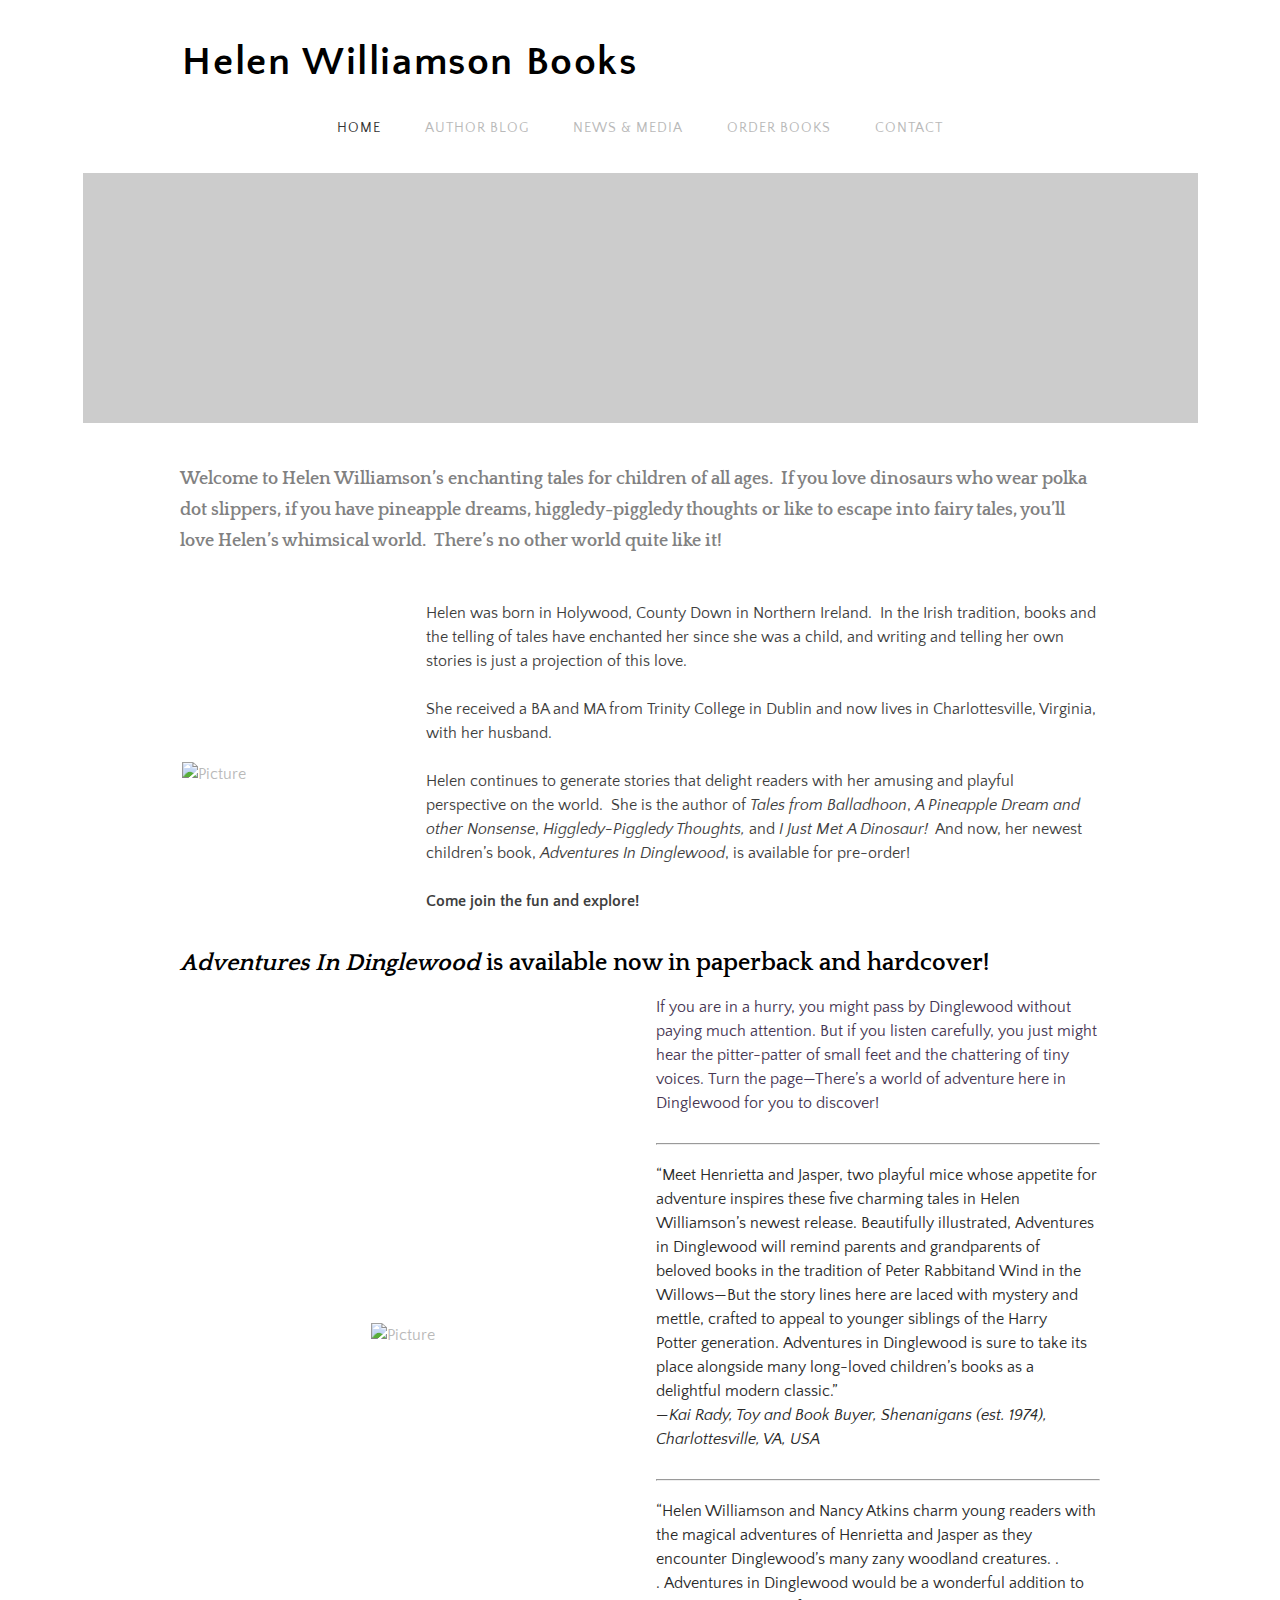
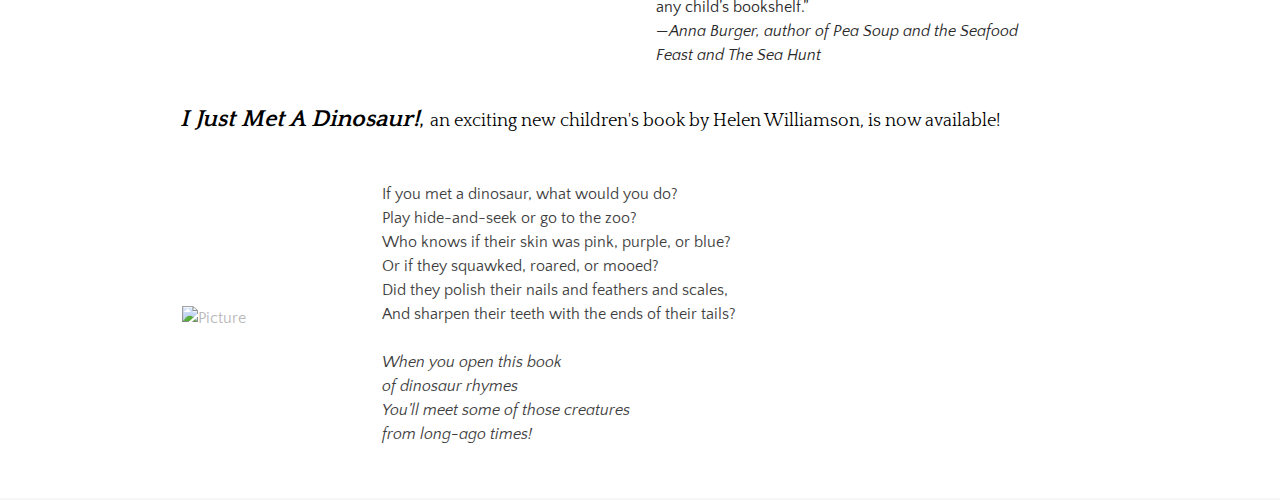
==== index.html @ 0a4ee880 "formatting + images" ====
<!DOCTYPE html>
<html lang="en">
  <head>
    <title>Helen Williamson Books - Home</title>
    <meta property="og:site_name" content="Helen Williamson Books" />
    <meta property="og:title" content="Helen Williamson Books" />
    <meta property="og:description" content="Helen was born in Holywood, County Down in Northern Ireland.  In the Irish tradition, books and the telling of tales have enchanted her since she was a child, and writing and telling her own stories..." />
    <meta http-equiv="Content-Type" content="text/html; charset=utf-8"/>
    <meta name="viewport" content="width=device-width, initial-scale=1.0"/>
    <link rel="stylesheet" type="text/css" href="./styles.css" title="wsite-theme-css" />
    <link href='https://fonts.googleapis.com/css?family=Quattrocento+Sans:400,700,400italic,700italic&subset=latin,latin-ext' rel='stylesheet' type='text/css' />
    <link href='https://fonts.googleapis.com/css?family=Quattrocento:400,700&subset=latin,latin-ext' rel='stylesheet' type='text/css' />
  </head>
  <body class="header-page wsite-theme-light  wsite-page-index">
    <div class="wrapper">
      <div class="cento-header">
        <div class="container">
          <div class="logo"><span class="wsite-logo">
            <a href="/">
            <span id="wsite-title">Helen Williamson Books</span>
            </a>
            </span>
          </div>
          <a class="hamburger" aria-label="Menu" href="#"><span></span></a>
        </div>
        <div class="nav-wrap">
          <div class="container">
            <div class="nav desktop-nav">
              <ul class="wsite-menu-default">
                <li id="active" class="wsite-menu-item-wrap">
                  <a
                    href="/"
                    class="wsite-menu-item"
                    >
                  Home
                  </a>
                </li>
                <li id="pg613962072287692959" class="wsite-menu-item-wrap">
                  <a
                    href="/author-blog.html"
                    class="wsite-menu-item"
                    >
                  Author Blog
                  </a>
                </li>
                <li id="pg846036004836877923" class="wsite-menu-item-wrap">
                  <a
                    href="/news--media.html"
                    class="wsite-menu-item"
                    >
                  News & Media
                  </a>
                </li>
                <li id="pg957925262730880259" class="wsite-menu-item-wrap">
                  <a
                    href="/order-books.html"
                    class="wsite-menu-item"
                    >
                  Order Books
                  </a>
                </li>
                <li id="pg956404690256237748" class="wsite-menu-item-wrap">
                  <a
                    href="/contact.html"
                    class="wsite-menu-item"
                    >
                  Contact
                  </a>
                </li>
              </ul>
            </div>
          </div>
          <!-- end .container -->
        </div>
        <!-- end .nav-wrap -->
      </div>
      <!-- end .header -->
      <div class="banner-wrap">
        <div class="wsite-elements wsite-not-footer wsite-header-elements">
          <div class="wsite-section-wrap">
            <div  class="wsite-section wsite-header-section wsite-section-bg-image" style="height: 250px;vertical-align: middle;background-image: url('./images/header.jpeg') ;background-repeat: no-repeat ;background-position: 50% 50% ;background-size: 110% ;background-color: transparent ;background-size: 110%;" >
              <div class="wsite-section-content">
                <div class="container">
                  <div class="banner">
                    <div class="wsite-section-elements">
                    </div>
                  </div>
                </div>
                <!-- end container -->
              </div>
              <div class=""></div>
            </div>
          </div>
        </div>
      </div>
      <!-- end banner-wrap -->
      <div class="content-wrap">
        <div id="wsite-content" class="wsite-elements wsite-not-footer">
          <div class="wsite-section-wrap">
            <div class="wsite-section wsite-body-section wsite-background-1 wsite-custom-background"  >
              <div class="wsite-section-content">
                <div class="container">
                  <div class="wsite-section-elements">
                    <h2 class="wsite-content-title" style="text-align:left;"><font color="#818181"><font size="4">Welcome to Helen Williamson&rsquo;s enchanting tales for children of all ages.&nbsp; If you love dinosaurs who wear polka dot slippers, if you have pineapple dreams, higgledy-piggledy thoughts or like to escape into fairy tales, you&rsquo;ll love Helen&rsquo;s whimsical world.&nbsp; There&rsquo;s no other world quite like it!</font></font><br /><br /></h2>
                    <div>
                      <div class="wsite-multicol">
                        <div class="wsite-multicol-table-wrap" style="margin:0 -15px;">
                          <table class="wsite-multicol-table">
                            <tbody class="wsite-multicol-tbody">
                              <tr class="wsite-multicol-tr">
                                <td class="wsite-multicol-col" style="width:25.675675675676%; padding:0 15px;">
                                  <div>
                                    <div class="wsite-image wsite-image-border-none " style="padding-top:10px;padding-bottom:10px;margin-left:0;margin-right:0;text-align:left">
                                      <a>
                                      <img src="/uploads/7/6/5/4/76549503/9782156.jpg?206" alt="Picture" style="width:206;max-width:100%" />
                                      </a>
                                      <div style="display:block;font-size:90%"></div>
                                    </div>
                                  </div>
                                </td>
                                <td class="wsite-multicol-col" style="width:74.324324324324%; padding:0 15px;">
                                  <div class="paragraph" style="text-align:left;">Helen was born in Holywood, County Down in Northern Ireland.&nbsp; In the Irish tradition, books and the telling of tales have enchanted her since she was a child, and writing and telling her own stories is just a projection of this love.<br />&nbsp;<br />She received a BA and MA from Trinity College in Dublin and now lives in Charlottesville, Virginia, with her husband.<br />&nbsp;<br />Helen continues to generate stories that delight readers with her amusing and playful perspective on the world.&nbsp; She is the author of <em>Tales from Balladhoon</em>, <em>A Pineapple Dream and other Nonsense</em>,&nbsp;<em>Higgledy-Piggledy Thoughts,&nbsp;</em>and&nbsp;<em>I Just Met A Dinosaur!</em>&nbsp; And now, her newest children&rsquo;s book, <em>Adventures In Dinglewood</em>, is available for pre-order!<br />&nbsp;<br /><strong>Come join the fun and explore!</strong><br /><br /></div>
                                </td>
                              </tr>
                            </tbody>
                          </table>
                        </div>
                      </div>
                    </div>
                    <h2 class="wsite-content-title"><em>Adventures In Dinglewood</em> <strong>is available now in paperback and hardcover!</strong></h2>
                    <div>
                      <div class="wsite-multicol">
                        <div class="wsite-multicol-table-wrap" style="margin:0 -15px;">
                          <table class="wsite-multicol-table">
                            <tbody class="wsite-multicol-tbody">
                              <tr class="wsite-multicol-tr">
                                <td class="wsite-multicol-col" style="width:50%; padding:0 15px;">
                                  <div>
                                    <div class="wsite-image wsite-image-border-none " style="padding-top:10px;padding-bottom:10px;margin-left:0;margin-right:0;text-align:center">
                                      <a>
                                      <img src="/uploads/7/6/5/4/76549503/published/adventures-in-dinglewood-cover_1.jpg?1535123173" alt="Picture" style="width:434;max-width:100%" />
                                      </a>
                                      <div style="display:block;font-size:90%"></div>
                                    </div>
                                  </div>
                                </td>
                                <td class="wsite-multicol-col" style="width:50%; padding:0 15px;">
                                  <div class="paragraph"><span style="color:rgb(70, 54, 83)">If you are in a hurry, you might pass by Dinglewood without paying much attention. But if you listen carefully, you just might hear the pitter-patter of small feet and the chattering&nbsp;of tiny voices. Turn the page&mdash;There&rsquo;s a world of adventure here in Dinglewood&nbsp;for you to discover!</span></div>
                                  <div>
                                    <div style="height: 10px; overflow: hidden; width: 100%;"></div>
                                    <hr class="styled-hr" style="width:100%;">
                                    </hr>
                                    <div style="height: 10px; overflow: hidden; width: 100%;"></div>
                                  </div>
                                  <div class="paragraph"><font color="#2a2a2a">&ldquo;Meet Henrietta and Jasper, two playful mice whose appetite for adventure inspires these five charming tales in Helen Williamson&rsquo;s newest release. Beautifully illustrated,&nbsp;Adventures in Dinglewood&nbsp;will remind parents and grandparents of beloved books in the tradition of&nbsp;Peter Rabbitand&nbsp;Wind in the Willows&mdash;But the story lines here are laced with mystery and mettle, crafted to appeal to younger siblings of the&nbsp;Harry Potter&nbsp;generation.&nbsp;Adventures in Dinglewood&nbsp;is sure to take its place alongside many long-loved children&rsquo;s books as a delightful modern classic.&rdquo;</font><br /><em><font color="#2a2a2a">&mdash;Kai Rady, Toy and Book Buyer, Shenanigans (est. 1974), Charlottesville, VA, USA</font></em><br /></div>
                                  <div>
                                    <div style="height: 10px; overflow: hidden; width: 100%;"></div>
                                    <hr class="styled-hr" style="width:100%;">
                                    </hr>
                                    <div style="height: 10px; overflow: hidden; width: 100%;"></div>
                                  </div>
                                  <div class="paragraph"><font color="#2a2a2a">&ldquo;Helen Williamson and Nancy Atkins charm young readers with the magical adventures of Henrietta and Jasper as they encounter Dinglewood&rsquo;s many zany woodland creatures. . .&nbsp;Adventures in Dinglewood&nbsp;would be a wonderful addition to any child&rsquo;s bookshelf.&rdquo;</font><br /><em><font color="#2a2a2a">&mdash;Anna Burger, author of&nbsp;Pea Soup and the Seafood Feast&nbsp;and&nbsp;The Sea Hunt</font></em></div>
                                </td>
                              </tr>
                            </tbody>
                          </table>
                        </div>
                      </div>
                    </div>
                    <div class="wsite-spacer" style="height:26px;"></div>
                    <h2 class="wsite-content-title" style="text-align:left;"><em>I Just Met A Dinosaur!</em><span style="font-weight:normal">, <font size="4">an exciting new&nbsp;children's book by Helen Williamson,&nbsp;&#8203;is now available!</font></span><br /><br /></h2>
                    <div>
                      <div class="wsite-multicol">
                        <div class="wsite-multicol-table-wrap" style="margin:0 -15px;">
                          <table class="wsite-multicol-table">
                            <tbody class="wsite-multicol-tbody">
                              <tr class="wsite-multicol-tr">
                                <td class="wsite-multicol-col" style="width:33.783783783784%; padding:0 15px;">
                                  <div>
                                    <div class="wsite-image wsite-image-border-none " style="padding-top:10px;padding-bottom:10px;margin-left:0px;margin-right:0px;text-align:left">
                                      <a>
                                      <img src="/uploads/7/6/5/4/76549503/9771972.jpg?336" alt="Picture" style="width:336;max-width:100%" />
                                      </a>
                                      <div style="display:block;font-size:90%"></div>
                                    </div>
                                  </div>
                                </td>
                                <td class="wsite-multicol-col" style="width:66.216216216216%; padding:0 15px;">
                                  <div class="paragraph" style="text-align:left;">If you met a dinosaur, what would you do?<br />Play hide-and-seek or go to the zoo?<br />Who knows if their skin was pink, purple, or blue?<br />Or if they squawked, roared, or mooed?<br />Did they polish their nails and feathers and scales,&nbsp; &nbsp;<br />And sharpen their teeth with the ends of their tails?<br /><br /><em>When you open this book&nbsp;<br />of dinosaur rhymes<br />You&rsquo;ll meet some of those creatures&nbsp;<br />from long-ago times!</em></div>
                                </td>
                              </tr>
                            </tbody>
                          </table>
                        </div>
                      </div>
                    </div>
                  </div>
                </div>
              </div>
            </div>
          </div>
        </div>
      </div>
      <!-- end content-wrap -->
      <div class="footer-wrap">
        <div class="container">
          <div class="footer">
            <style type="text/css">
              @font-face {
              font-family: SQMarket-Medium;
              font-style: normal;
              font-weight: 500;
              src:
              url("//cdn2.editmysite.com/fonts/SQ_Market/sqmarket-medium.woff2") format("woff2"),
              url("//cdn2.editmysite.com/fonts/SQ_Market/sqmarket-medium.woff") format("woff");
              }
            </style>
          </div>
        </div>
        <!-- end container -->
      </div>
      <!-- end footer-wrap -->
    </div>
    <div class="nav mobile-nav">
      <ul class="wsite-menu-default">
        <li id="active" class="wsite-menu-item-wrap">
          <a
            href="/"
            class="wsite-menu-item"
            >
          Home
          </a>
        </li>
        <li id="pg613962072287692959" class="wsite-menu-item-wrap">
          <a
            href="/author-blog.html"
            class="wsite-menu-item"
            >
          Author Blog
          </a>
        </li>
        <li id="pg846036004836877923" class="wsite-menu-item-wrap">
          <a
            href="/news--media.html"
            class="wsite-menu-item"
            >
          News & Media
          </a>
        </li>
        <li id="pg957925262730880259" class="wsite-menu-item-wrap">
          <a
            href="/order-books.html"
            class="wsite-menu-item"
            >
          Order Books
          </a>
        </li>
        <li id="pg956404690256237748" class="wsite-menu-item-wrap">
          <a
            href="/contact.html"
            class="wsite-menu-item"
            >
          Contact
          </a>
        </li>
      </ul>
    </div>
  </body>
</html>
---- styles.css ----
ul,
ol,
li,
h1,
h2,
h3,
h4,
h5,
h6,
pre,
form,
body,
html,
div.paragraph,
blockquote,
fieldset,
input {
    margin: 0;
    padding: 0;
}

ul,
ol,
li,
h1,
h2,
h3,
h4,
h5,
h6,
pre,
form,
body,
html,
p,
blockquote,
fieldset,
input {
    margin: 0;
    padding: 0;
}

html {
    height: 100%;
}

body {
    width: 100%;
    height: 100%;
    background: #ffffff;
    color: #3e3e3e;
    font-family: 'Quattrocento Sans', sans-serif;
    font-size: 16px;
    font-weight: 400;
    line-height: 25px;
    -webkit-font-smoothing: antialiased;
    -moz-osx-font-smoothing: grayscale;
}

a {
    color: #b9b9b9;
    text-decoration: none;
    -webkit-transition: all 300ms ease;
    -moz-transition: all 300ms ease;
    -ms-transition: all 300ms ease;
    -o-transition: all 300ms ease;
    transition: all 300ms ease;
}

a:hover {
    color: #333333;
}

a img,
a:hover img {
    border: none;
}

h2 {
    margin-bottom: 15px;
    color: #000000;
    font-family: 'Quattrocento', serif;
    font-size: 24px;
    font-weight: 700;
    line-height: 1.2em;
}

div.paragraph,
div.paragraph {
    margin-bottom: 10px;
    line-height: 1.5em;
}

p,
div.paragraph {
    margin-bottom: 10px;
    line-height: 1.5em;
}

blockquote {
    font-style: italic;
    border-left: 4px solid #ddd;
    margin: 10px 0 10px 0;
    padding-left: 20px;
    line-height: 1.5;
    color: #888;
}

 ::-webkit-input-placeholder,
 :-moz-placeholder,
 ::-moz-placeholder,
 :-ms-input-placeholder {
    color: #777777;
}

input[type="text"],
input[type="email"],
textarea {
    -webkit-box-shadow: none;
    -moz-box-shadow: none;
    box-shadow: none;
    -webkit-appearance: none;
    -moz-appearance: none;
    appearance: none;
    text-shadow: none;
}

input[type="text"]:focus,
input[type="email"]:focus,
textarea:focus {
    border: 1px solid #777777;
}

textarea {
    resize: none;
}

select {
    -webkit-appearance: none;
    -moz-appearance: none;
    appearance: none;
    text-indent: 0.01px;
    text-overflow: '';
}

.wsite-form-field input[type="radio"],
.wsite-form-field input[type="checkbox"],
.wsite-com-product-option-groups input[type="radio"],
.wsite-com-product-option-groups input[type="checkbox"] {
    width: 16px;
    height: 16px;
    border: 1px solid #444444 !important;
    -webkit-box-shadow: none;
    -moz-box-shadow: none;
    box-shadow: none;
    -webkit-appearance: none;
    -moz-appearance: none;
    appearance: none;
    text-shadow: none;
}

.wsite-form-field input[type="radio"],
.wsite-com-product-option-groups input[type="radio"] {
    border-radius: 8px;
}

.wsite-form-field input[type="checkbox"],
.wsite-com-product-option-groups input[type="checkbox"] {
    background-color: #ffffff;
    border-radius: 0;
}

.wsite-form-field input[type="radio"]:after,
.wsite-com-product-option-groups input[type="radio"]:after {
    display: block;
    border-radius: 8px;
    box-sizing: border-box;
    content: "";
}

.wsite-form-field input[type="radio"]:checked:after,
.wsite-com-product-option-groups input[type="radio"]:checked:after {
    background: #444444;
    border: 2px solid #ffffff;
    width: 14px;
    height: 14px;
}

.wsite-form-field input[type="checkbox"]:after,
.wsite-com-product-option-groups input[type="checkbox"]:after {
    position: relative;
    top: 1px;
    left: 4px;
    width: 3px;
    height: 6px;
    border: solid #444444;
    border-width: 0 2px 2px 0;
    -webkit-transform: rotate(45deg);
    -moz-transform: rotate(45deg);
    -ms-transform: rotate(45deg);
    -o-transform: rotate(45deg);
    transform: rotate(45deg);
}

.wsite-form-field input[type="checkbox"]:checked:after,
.wsite-com-product-option-groups input[type="checkbox"]:checked:after {
    display: block;
    content: " ";
}

.container {
    overflow: hidden;
    width: 100%;
    max-width: 960px;
    margin: 0 auto;
}

body.affix .cento-header .nav-wrap {
    position: fixed;
    top: 0;
    z-index: 15;
    border-bottom: 2px solid #f7f7f7;
}

#icontent .container {
    overflow: visible;
}

.cento-header {
    position: relative;
    z-index: 9;
    width: 100%;
    background: #ffffff;
    padding: 40px 0 0;
    box-sizing: border-box;
}

.cento-header .logo {
    margin-bottom: 20px;
}

.cento-header .logo img {
    display: block;
    max-width: 200px;
}

.cento-header .logo #wsite-title {
    display: block;
    max-width: 500px;
}

.cento-header .logo,
.cento-header .logo a {
    display: block;
    color: #000000;
    text-align: center;
    letter-spacing: .04em;
    font-family: 'Quattrocento Sans', sans-serif;
    font-size: 40px;
    font-weight: 700;
    line-height: normal;
}

.cento-header .nav-wrap {
    overflow: hidden;
    width: 100%;
    padding: 10px 0;
    background: #ffffff;
    box-sizing: border-box;
    backface-visibility: hidden;
    -webkit-backface-visibility: hidden;
}

.cento-header .hamburger {
    display: none;
}

.nav {
    text-align: center;
}

.nav ul {
    display: inline-block;
    vertical-align: top;
    list-style-type: none;
}

.nav ul li {
    position: relative;
    display: inline-block;
    padding: 0 5px;
}

.nav ul li a {
    display: block;
    padding: 5px 15px;
    color: #b9b9b9;
    text-transform: uppercase;
    letter-spacing: .07em;
    font-family: 'Quattrocento Sans', sans-serif;
    font-size: 14px;
    font-weight: 400;
    line-height: 19px;
    -webkit-transition: all 300ms linear;
    -moz-transition: all 300ms linear;
    -ms-transition: all 300ms linear;
    -o-transition: all 300ms linear;
    transition: all 300ms linear;
}

.nav ul li#active>a.wsite-menu-item,
.nav ul li>a.wsite-menu-item:hover {
    color: #333333;
}

.mobile-nav {
    display: none;
}

#wsite-menus .wsite-menu {
    background: #ffffff;
    border: 1px solid #b9b9b9;
}

#wsite-menus .wsite-menu li a {
    background: #ffffff;
    color: #b9b9b9;
    border: none;
    border-bottom: 1px solid #b9b9b9;
    text-transform: uppercase;
    letter-spacing: .07em;
}

#wsite-menus .wsite-menu li:last-child a {
    border-bottom: none;
}

#wsite-menus .wsite-menu li a:hover {
    color: #333333;
}

#wsite-menus .wsite-menu li a:hover .wsite-menu-arrow:before {
    color: #333333;
}

#wsite-menus .wsite-menu-arrow {
    color: transparent;
    font-size: 0;
}

#wsite-menus .wsite-menu-arrow:before {
    display: block;
    color: #b9b9b9;
    content: '\203A';
    font-family: 'Quattrocento Sans', sans-serif;
    font-size: 24px;
    font-weight: normal;
    line-height: 11px;
}

.wsite-social {
    vertical-align: middle;
}

.wsite-social .wsite-social-item {
    width: 28px;
    height: 30px;
    margin-right: 5px;
}

.wsite-background,
.wsite-header-section {
    position: relative;
    background: url(theme/images/default-bg.jpg?1640364017) no-repeat;
    background-size: cover;
    background-position: center center;
}

.banner-wrap {
    position: relative;
    width: 100%;
    max-width: 1115px;
    margin: 20px auto 0;
}

.wsite-header-section:before {
    position: absolute;
    top: 0;
    left: 0;
    width: 100%;
    min-height: 100%;
    height: inherit;
    background: rgba(0, 0, 0, 0.2);
    content: ' ';
}

.wsite-section-bg-color:before {
    display: none;
}

.banner-wrap .container {
    position: relative;
    display: table;
    overflow-y: hidden;
    padding: 50px 0;
    box-sizing: border-box;
}

.banner-wrap .banner {
    display: table-cell;
    vertical-align: middle;
    text-align: center;
    color: #ffffff;
}

.banner-wrap .banner h2 {
    margin-bottom: 15px;
    color: #ffffff;
    font-size: 50px;
}

.banner-wrap .banner div.paragraph {
    margin-bottom: 25px;
    font-family: 'Quattrocento Sans', sans-serif;
    font-size: 20px;
    font-weight: 400;
    line-height: 24px;
}

.banner-wrap .banner p {
    margin-bottom: 25px;
    font-family: 'Quattrocento Sans', sans-serif;
    font-size: 20px;
    font-weight: 400;
    line-height: 24px;
}

.banner-wrap .banner .button-wrap {
    display: inline-block;
}

.banner-wrap .banner .wsite-button,
.banner-wrap .banner .wsite-button-large {
    text-align: center !important;
    background: transparent;
}

.banner-wrap .banner .wsite-button .wsite-button-inner,
.banner-wrap .banner .wsite-button-large .wsite-button-inner {
    background: #333333;
    color: #ffffff;
    border: 2px solid #333333;
    letter-spacing: 0.05em;
}

.banner-wrap .banner .wsite-button:hover .wsite-button-inner,
.banner-wrap .banner .wsite-button-large:hover .wsite-button-inner {
    background: #ffffff;
    color: #333333;
    border: 2px solid #333333;
}

.banner-wrap .banner .wsite-button-highlight .wsite-button-inner,
.banner-wrap .banner .wsite-button-large.wsite-button-highlight .wsite-button-inner {
    background: transparent;
    color: #ffffff !important;
    border: 2px solid #ffffff;
    letter-spacing: 0.05em;
}

.banner-wrap .banner .wsite-button-highlight:hover .wsite-button-inner,
.banner-wrap .banner .wsite-button-large.wsite-button-highlight:hover .wsite-button-inner {
    background: #ffffff;
    color: #333333 !important;
    border: 2px solid #ffffff;
}

.content-wrap {
    background: #ffffff;
}

.content-wrap .container {
    padding: 40px 20px;
    box-sizing: border-box;
}

.footer-wrap {
    width: 100%;
    background: #ffffff;
    border-top: 2px solid #f7f7f7;
}

.footer-wrap .container {
    width: 100%;
    overflow: initial;
}

.footer-wrap .wsite-footer {
    width: 960px;
    margin: 0 auto;
    padding: 40px 20px 20px;
    box-sizing: border-box;
}

.footer-wrap h2 {
    font-size: 16px;
    margin-bottom: 10px;
}

.footer-wrap div.paragraph,
.footer-wrap div.paragraph {
    font-size: 12px;
}

.footer-wrap p,
.footer-wrap div.paragraph {
    font-size: 12px;
}

#wsite-mini-cart {
    -webkit-box-shadow: none;
    -moz-box-shadow: none;
    box-shadow: none;
}

.wsite-cart-contents .wsite-product-list {
    display: block;
    width: 100%;
    max-height: 75vh;
    overflow-y: auto;
}

.wsite-cart-contents .wsite-product-list li {
    width: 100%;
    display: table;
}

#wsite-mini-cart .wsite-css-aspect {
    width: 50px;
    height: 50px;
    margin: 10px;
}

.wsite-button,
.wsite-editor .wsite-button {
    height: auto;
    padding: 0;
    background: none;
    -webkit-transition: all 300ms ease;
    -moz-transition: all 300ms ease;
    -ms-transition: all 300ms ease;
    -o-transition: all 300ms ease;
    transition: all 300ms ease;
}

.wsite-button .wsite-button-inner,
.wsite-editor .wsite-button .wsite-button-inner {
    height: auto;
    padding: 8px 12px;
    background: #333333;
    color: #ffffff;
    border: 2px solid #333333;
    border-radius: 1px;
    text-transform: uppercase;
    letter-spacing: 0.05em;
    white-space: normal;
    font-family: 'Quattrocento Sans', sans-serif;
    font-size: 14px;
    font-weight: 700;
    line-height: normal;
    -webkit-transition: all 300ms ease;
    -moz-transition: all 300ms ease;
    -ms-transition: all 300ms ease;
    -o-transition: all 300ms ease;
    transition: all 300ms ease;
}

.wsite-button-large,
.wsite-editor .wsite-button-large {
    background: none;
}

.wsite-button-large .wsite-button-inner,
.wsite-editor .wsite-button-large .wsite-button-inner {
    padding: 12px 16px;
    font-family: 'Quattrocento Sans', sans-serif;
    font-size: 16px;
    font-weight: 700;
    line-height: normal;
}

.wsite-button:hover .wsite-button-inner {
    background: #ffffff;
    color: #333333;
    border: 2px solid #333333;
}

.wsite-button-highlight,
.wsite-button-large.wsite-button-highlight,
.wsite-editor .wsite-button-highlight,
.wsite-editor .wsite-button-large.wsite-button-highlight {
    background: none;
}

.wsite-button-highlight .wsite-button-inner,
.wsite-button-large.wsite-button-highlight .wsite-button-inner,
.wsite-editor .wsite-button-highlight .wsite-button-inner,
.wsite-editor .wsite-button-large.wsite-button-highlight .wsite-button-inner {
    background: #b9b9b9;
    color: #ffffff;
    border: 2px solid #b9b9b9;
}

.wsite-button-highlight:hover .wsite-button-inner,
.wsite-button-large.wsite-button-highlight:hover .wsite-button-inner {
    background: #a1a1a1;
    border: 2px solid #a1a1a1;
}

.wsite-form-input-container {
    margin-bottom: 0;
}

.wsite-form-radio-container {
    margin-bottom: 0px;
    font-size: 14px;
}

.wsite-form-radio-container label {
    position: relative;
    top: 2px;
    color: #444444;
}

.wsite-form-label {
    display: inline-block;
    padding: 10px 0 5px;
    color: #333333;
    font-family: 'Quattrocento Sans', sans-serif;
    font-size: 16px;
    font-weight: normal;
    line-height: normal;
}

.wsite-form-sublabel {
    display: none;
}

.wsite-form-radio-container {
    margin-bottom: 10px;
}

.wsite-form-input,
.wsite-search-element-input {
    margin-bottom: 10px;
    padding: 10px !important;
    background: #fafafa;
    color: #444444;
    border: 1px solid #b9b9b9;
    border-radius: 1px;
    font-family: 'Quattrocento Sans', sans-serif;
    font-size: 14px;
    font-weight: 400;
    line-height: normal;
    -webkit-transition: all 300ms ease;
    -moz-transition: all 300ms ease;
    -ms-transition: all 300ms ease;
    -o-transition: all 300ms ease;
    transition: all 300ms ease;
}

.wsite-form-input:focus,
.wsite-form-input--focus,
.wsite-search-element-input:focus {
    border: 1px solid #777777;
}

.form-select,
.wsite-form-field select,
.wsite-com-product-option-groups select {
    height: 40px;
    padding: 10px;
    background: #fafafa url(theme/images/select-dropdown.png?1640364017) 97% center no-repeat;
    color: #333333;
    border: 1px solid #b9b9b9;
    border-radius: 1px;
    font-family: 'Quattrocento Sans', sans-serif;
    font-size: 14px;
    font-weight: 400;
    line-height: normal;
}

.form-select:focus,
.wsite-form-field select:focus,
.wsite-com-product-option-groups select:focus {
    border: 1px solid #777777;
}

.formlist,
.wsite-editor .formlist {
    min-height: inherit;
}

.wsite-search-element-submit,
.wsite-editor .wsite-search-element-submit {
    top: 12px;
    margin-top: 0;
}

.wsite-form-container .form-input-error {
    border: 1px solid red !important;
}

.form-field-error .wsite-form-radio-container {
    border: none;
}

.imageGallery {
    overflow: hidden;
}

.imageGallery .galleryCaptionHolder {
    top: 0;
    left: 0;
    right: 0;
    bottom: 0;
    height: 100%;
}

.imageGallery .galleryCaptionHolder:hover .galleryCaptionHolderInnerBg {
    opacity: 0.7;
}

.imageGallery .galleryCaptionHolderInner {
    height: 100%;
}

.imageGallery .galleryCaptionHolderInnerBg {
    background-color: rgba(0, 0, 0, 0);
    background-image: linear-gradient(top, rgba(0, 0, 0, 0.2), rgba(0, 0, 0, 0.6));
    background-image: -webkit-linear-gradient(top, rgba(0, 0, 0, 0.2), rgba(0, 0, 0, 0.6));
    background-image: -moz-linear-gradient(top, rgba(0, 0, 0, 0.2), rgba(0, 0, 0, 0.6));
    background-image: -ms-linear-gradient(top, rgba(0, 0, 0, 0.2), rgba(0, 0, 0, 0.6));
    background-image: -o-linear-gradient(top, rgba(0, 0, 0, 0.2), rgba(0, 0, 0, 0.6));
    opacity: 1;
    -webkit-transition: all 300ms ease;
    -moz-transition: all 300ms ease;
    -ms-transition: all 300ms ease;
    -o-transition: all 300ms ease;
    transition: all 300ms ease;
}

.imageGallery .galleryCaptionInnerTextHolder {
    position: absolute;
    bottom: 0;
    width: 100%;
    text-align: center;
    box-sizing: border-box;
}

.imageGallery .fullImageGalleryCaption .galleryCaptionInnerTextHolder {
    position: relative;
}

.imageGallery .galleryCaptionInnerText {
    color: #ffffff;
    letter-spacing: normal;
    text-shadow: none;
    font-family: 'Quattrocento Sans', sans-serif;
    font-size: 16px;
    font-weight: 400;
    line-height: 24px;
}

.fancybox-skin {
    background: transparent !important;
    -webkit-box-shadow: none !important;
    -moz-box-shadow: none !important;
    box-shadow: none !important;
}

.fancybox-title {
    color: #ffffff;
    font-family: 'Quattrocento', serif;
    font-size: 15px;
    font-weight: normal;
    line-height: normal;
}

.fancybox-close,
.fancybox-next span,
.fancybox-prev span {
    background: none !important;
    width: auto;
    height: auto;
}

.fancybox-close:before,
.fancybox-next span:before,
.fancybox-prev span:before {
    color: #ffffff !important;
    font-family: 'Quattrocento', serif;
    font-size: 50px;
    font-weight: normal;
    line-height: 0.5em;
    -webkit-transition: all 300ms ease;
    -moz-transition: all 300ms ease;
    -ms-transition: all 300ms ease;
    -o-transition: all 300ms ease;
    transition: all 300ms ease;
}

.fancybox-close:hover:before,
.fancybox-next:hover span:before,
.fancybox-prev:hover span:before {
    color: #b9b9b9 !important;
}

.fancybox-prev span:before {
    content: '\3008';
}

.fancybox-next span:before {
    content: '\3009';
}

.fancybox-close {
    top: 20px;
    right: 20px;
}

.fancybox-close:before {
    content: '\00D7';
}

.header-page .wsite-header-section {
    height: 65vh;
}

.no-header-page .content-wrap .container {
    padding-top: 20px;
}

#blogTable .blog-post h2.blog-title {
    margin-bottom: 10px !important;
    font-size: 32px;
    line-height: 1.2em !important;
    text-align: center;
}

#blogTable .blog-post h2.blog-title a {
    color: #3e3e3e;
}

#blogTable .blog-post h2 {
    font-size: 20px;
    margin: 10px 0;
    color: #888888;
}

#blogTable .blog-post .blog-header {
    text-align: center;
}

#blogTable .blog-post .blog-date {
    display: inline;
    float: none;
    text-align: center;
}

#blogTable .blog-post .blog-date .date-text {
    float: none;
}

#blogTable .blog-post .blog-comments {
    display: inline;
    float: none;
    text-align: center;
}

#blogTable .blog-post .blog-separator {
    margin: 20px 0 25px;
}

#blogTable .blog-sidebar h2 {
    margin-bottom: 10px;
}

#blogTable .blog-sidebar div.paragraph {
    margin-bottom: 20px;
}

#blogTable .blog-sidebar p {
    margin-bottom: 20px;
}

#commentPostDiv .field input[type=text],
#commentPostDiv .field textarea {
    padding: 8px 12px;
    background: transparent;
}

#commentSubmit {
    height: auto;
    padding: 8px 12px;
    background: #333333;
    color: #ffffff;
    border: 2px solid #333333;
    border-radius: 1px;
    text-transform: uppercase;
    white-space: normal;
    font-family: 'Quattrocento Sans', sans-serif;
    font-size: 14px;
    font-weight: 700;
    line-height: normal;
    -webkit-transition: all 300ms ease;
    -moz-transition: all 300ms ease;
    -ms-transition: all 300ms ease;
    -o-transition: all 300ms ease;
    transition: all 300ms ease;
}

#commentSubmit span {
    background: none;
}

#commentSubmit:hover {
    background: #ffffff;
    color: #333333;
    border: 2px solid #333333;
}

.blogCommentReplyWrapper iframe {
    height: 500px;
}

#wsite-mini-cart {
    -webkit-box-shadow: none;
    -moz-box-shadow: none;
    box-shadow: none;
}

#wsite-com-store .wsite-com-category-subcategory-image-wrap {
    height: 100%;
    border: none;
}

#wsite-com-store .wsite-com-category-subcategory-name {
    top: 0;
}

#wsite-com-store .wsite-com-category-subcategory-name-bg {
    background-color: rgba(0, 0, 0, 0.2);
    background-image: linear-gradient(top, rgba(0, 0, 0, 0.2), rgba(0, 0, 0, 0.4));
    background-image: -webkit-linear-gradient(top, rgba(0, 0, 0, 0.2), rgba(0, 0, 0, 0.4));
    background-image: -moz-linear-gradient(top, rgba(0, 0, 0, 0.2), rgba(0, 0, 0, 0.4));
    background-image: -ms-linear-gradient(top, rgba(0, 0, 0, 0.2), rgba(0, 0, 0, 0.4));
    background-image: -o-linear-gradient(top, rgba(0, 0, 0, 0.2), rgba(0, 0, 0, 0.4));
}

#wsite-com-store .wsite-com-category-subcategory-name-text {
    position: absolute;
    bottom: 0;
    width: 100%;
    background: none;
    box-sizing: border-box;
    text-shadow: none;
    text-transform: uppercase;
    letter-spacing: .04em;
    font-weight: 700;
}

#wsite-com-store #wsite-com-product-title {
    font-weight: inherit;
}

#wsite-com-store .wsite-com-category-subcategory-link .wsite-com-category-subcategory-image-wrap,
#wsite-com-store .wsite-com-category-product-link .wsite-com-category-product-image-wrap,
#wsite-com-store .wsite-com-category-product-link-featured .wsite-com-category-product-featured-image-wrap {
    opacity: 1;
    -webkit-transition: all 300ms ease;
    -moz-transition: all 300ms ease;
    -ms-transition: all 300ms ease;
    -o-transition: all 300ms ease;
    transition: all 300ms ease;
}

#wsite-com-store .wsite-com-category-subcategory-link:hover .wsite-com-category-subcategory-image-wrap,
#wsite-com-store .wsite-com-category-product-link:hover .wsite-com-category-product-image-wrap,
#wsite-com-store .wsite-com-category-product-link-featured:hover .wsite-com-category-product-featured-image-wrap {
    opacity: .7;
}

#wsite-com-store #wsite-com-hierarchy ul {
    font-size: 16px;
}

#wsite-com-store #wsite-com-hierarchy ul .wsite-link-unselected {
    color: #b9b9b9;
}

#wsite-com-store #wsite-com-hierarchy ul .wsite-link-unselected:hover {
    color: #333333;
}

.wsite-product {
    border-radius: 0;
    box-shadow: none;
}

h2#wsite-com-product-title {
    display: block;
    clear: both;
    margin: 0 0 10px;
    font-weight: 700;
    word-wrap: break-word;
}

#wsite-com-breadcrumbs.wsite-com-product-breadcrumbs,
#wsite-com-breadcrumbs.wsite-com-category-breadcrumbs {
    padding-bottom: 25px;
}

.wsite-com-category-product-group .wsite-com-category-product-wrap,
.wsite-com-category-product-featured-group .wsite-com-category-product-wrap,
.wsite-com-category-product-featured-group .wsite-com-category-product-featured-wrap,
.wsite-com-category-subcategory-group .wsite-com-category-subcategory-wrap {
    font-size: 1em;
}

#wsite-com-product-info {
    float: left;
    width: 50%;
    margin-left: 30px;
}

.wsite-product-button-wrap {
    display: block;
    text-align: left;
}

#wsite-search-sidebar .close-btn {
    display: none;
}

.wsite-com-checkout-section .wsite-form-field select,
.wsite-com-checkout-section .wsite-form-field input,
.wsite-com-checkout-section .wsite-form-field .select2-container {
    height: 40px;
}

.wsite-com-checkout-section .wsite-form-field input[type="radio"] {
    display: inline-block;
    width: 16px;
    height: 16px;
    margin: 0;
}

@media screen and (max-width: 992px) {
    .container {
        max-width: 768px;
        overflow-wrap: break-word;
    }
    .content-wrap .container {
        padding: 20px;
    }
    .footer-wrap .wsite-footer {
        width: 100%;
        padding: 40px 20px 20px;
        box-sizing: border-box;
    }
    .footer-wrap td.wsite-multicol-col {
        margin-bottom: 25px !important;
    }
    .footer-wrap td.wsite-multicol-col:last-child {
        width: 100% !important;
    }
}

@media screen and (max-width: 767px) {
    body {
        background-size: initial;
        background-position: top center;
        background-attachment: inherit;
        font-size: 15px;
    }
    body.wsite-checkout-page .banner-wrap,
    body.wsite-native-mobile-editor .banner-wrap {
        margin-top: 0;
    }
    body.wsite-checkout-page .cento-header,
    body.wsite-native-mobile-editor .cento-header {
        position: relative !important;
    }
    body.wsite-checkout-page .no-header-page .content-wrap,
    body.wsite-native-mobile-editor .no-header-page .content-wrap {
        margin-top: 0;
    }
    body.affix .cento-header .nav-wrap {
        position: relative;
        height: auto;
        border-bottom: none;
    }
    body.cart-full #wsite-mini-cart {
        display: block !important;
    }
    body.cart-full .wsite-footer {
        padding-bottom: 70px;
    }
    .banner-wrap .banner h2 {
        font-size: 2.5em;
        line-height: 1.25em;
    }
    body.nav-open .mobile-nav {
        max-height: calc(100vh - 70px);
        padding: 10px 0;
        opacity: 1;
    }
    body.nav-open .cento-header .hamburger span {
        background: transparent;
    }
    body.nav-open .cento-header .hamburger span:before {
        top: 1px;
        -webkit-transform: rotate(45deg);
        -moz-transform: rotate(45deg);
        -ms-transform: rotate(45deg);
        -o-transform: rotate(45deg);
        transform: rotate(45deg);
    }
    body.nav-open .cento-header .hamburger span:after {
        top: -1px;
        -webkit-transform: rotate(-45deg);
        -moz-transform: rotate(-45deg);
        -ms-transform: rotate(-45deg);
        -o-transform: rotate(-45deg);
        transform: rotate(-45deg);
    }
    .cento-header {
        position: fixed;
        top: 0;
        left: 0;
        z-index: 9;
        height: 50px;
        padding: 10px 0;
        border-bottom: 2px solid #f7f7f7;
        backface-visibility: hidden;
        -webkit-backface-visibility: hidden;
    }
    .cento-header .logo {
        display: table;
        overflow-y: hidden;
        max-width: calc(100vw - 100px);
        height: 30px;
        margin: 0 auto;
    }
    .cento-header .logo .wsite-logo {
        display: table-cell;
        vertical-align: middle;
    }
    .cento-header .logo a {
        font-size: 18px;
        line-height: 30px;
    }
    .cento-header .logo a img {
        height: auto;
        max-height: 30px;
        margin-top: 0 !important;
        margin-left: 0 !important;
    }
    .cento-header #wsite-title {
        display: block;
        font-size: 18px !important;
        line-height: 1 !important;
    }
    .cento-header .hamburger {
        position: absolute;
        z-index: 6;
        top: 0;
        left: 5px;
        display: inline-block;
        width: 30px;
        height: 30px;
        padding: 10px;
        -webkit-transition: all 300ms ease-in-out;
        -moz-transition: all 300ms ease-in-out;
        -ms-transition: all 300ms ease-in-out;
        -o-transition: all 300ms ease-in-out;
        transition: all 300ms ease-in-out;
    }
    .cento-header .hamburger span,
    .cento-header .hamburger span:before,
    .cento-header .hamburger span:after {
        position: relative;
        display: block;
        width: 22px;
        height: 2px;
        background: #3e3e3e;
        content: '';
        -webkit-transition: all 300ms ease;
        -moz-transition: all 300ms ease;
        -ms-transition: all 300ms ease;
        -o-transition: all 300ms ease;
        transition: all 300ms ease;
    }
    .cento-header .hamburger span {
        top: 9px;
        left: 4px;
        margin: 5px 0;
    }
    .cento-header .hamburger span:before {
        top: -8px;
    }
    .cento-header .hamburger span:after {
        bottom: -6px;
    }
    .cento-header .nav-wrap {
        height: auto;
        margin: 0;
        padding: 0;
    }
    .mobile-nav {
        position: fixed;
        top: 50px;
        left: 0;
        z-index: 9;
        display: block;
        overflow-x: hidden;
        overflow-y: auto;
        width: 100%;
        height: 100%;
        max-height: 0;
        padding: 0;
        opacity: 0;
        background: white;
        -webkit-transition: all 500ms ease;
        -moz-transition: all 500ms ease;
        -ms-transition: all 500ms ease;
        -o-transition: all 500ms ease;
        transition: all 500ms ease;
    }
    .mobile-nav ul {
        float: none;
        display: block;
        width: 100%;
        height: auto;
    }
    .mobile-nav ul li {
        float: none;
        display: block !important;
        margin: 0;
        padding: 0;
        border: none;
        text-align: center;
    }
    .mobile-nav ul li a.wsite-menu-item,
    .mobile-nav ul li a.wsite-menu-subitem {
        padding: 10px 0;
        -webkit-transition: all 300ms ease;
        -moz-transition: all 300ms ease;
        -ms-transition: all 300ms ease;
        -o-transition: all 300ms ease;
        transition: all 300ms ease;
    }
    .mobile-nav ul li .wsite-menu-wrap {
        display: block !important;
        overflow: hidden;
        max-height: 0;
        -webkit-transition: all 500ms ease-in-out 250ms;
        -moz-transition: all 500ms ease-in-out 250ms;
        -ms-transition: all 500ms ease-in-out 250ms;
        -o-transition: all 500ms ease-in-out 250ms;
        transition: all 500ms ease-in-out 250ms;
    }
    .mobile-nav ul li .wsite-menu-wrap li.wsite-nav-current a {
        color: #333333;
    }
    .mobile-nav ul li .wsite-menu-wrap .wsite-menu-arrow {
        display: none;
    }
    .mobile-nav ul li.wsite-menu-item-wrap#active>a.wsite-menu-item,
    .mobile-nav ul li.wsite-menu-item-wrap>a.wsite-menu-item:hover,
    .mobile-nav ul li.wsite-menu-subitem-wrap>a.wsite-menu-subitem:hover {
        color: #333333;
    }
    .mobile-nav ul li.has-submenu>span.icon-caret {
        position: absolute;
        top: 0;
        right: 10px;
        display: block;
        width: 20px;
        height: 10px;
        padding: 5px 10px;
        cursor: pointer;
        -webkit-transition: all 300ms ease-in-out;
        -moz-transition: all 300ms ease-in-out;
        -ms-transition: all 300ms ease-in-out;
        -o-transition: all 300ms ease-in-out;
        transition: all 300ms ease-in-out;
    }
    .mobile-nav ul li.has-submenu>span.icon-caret:before {
        position: relative;
        display: block;
        color: #b9b9b9;
        font-size: 24px;
        content: '\203A';
        -webkit-transform: rotate(90deg);
        -moz-transform: rotate(90deg);
        -ms-transform: rotate(90deg);
        -o-transform: rotate(90deg);
        transform: rotate(90deg);
    }
    .mobile-nav ul li.has-submenu:hover~span.icon-caret:before,
    .mobile-nav ul li.has-submenu:hover~span.icon-caret:after {
        background: #333333;
    }
    .mobile-nav ul li.has-submenu .wsite-menu-wrap.open {
        max-height: 1000px;
    }
    .mobile-nav ul li.wsite-nav-more {
        display: none !important;
    }
    .desktop-nav {
        display: none;
    }
    .banner-wrap {
        margin-top: 50px;
    }
    .banner-wrap .container {
        padding: 50px 20px;
    }
    .banner-wrap .banner-content {
        padding: 0 20px;
    }
    .banner-wrap .banner-content h2 {
        margin-bottom: 15px;
        font-size: 2.5em;
    }
    .banner-wrap .banner-content div.paragraph {
        margin-bottom: 25px;
        font-size: 1.2em;
    }
    .banner-wrap .banner-content p {
        margin-bottom: 25px;
        font-size: 1.2em;
    }
    .wsite-section {
        height: auto !important;
    }
    #wsite-mini-cart {
        position: fixed !important;
        top: inherit !important;
        bottom: 0px;
        left: 0 !important;
        z-index: 6;
        width: 100%;
        border: none;
        border-radius: 0;
        backface-visibility: hidden;
        -webkit-backface-visibility: hidden;
        -webkit-transition: all 300ms ease-in-out;
        -moz-transition: all 300ms ease-in-out;
        -ms-transition: all 300ms ease-in-out;
        -o-transition: all 300ms ease-in-out;
        transition: all 300ms ease-in-out;
    }
    #wsite-mini-cart.arrow-top:before,
    #wsite-mini-cart.arrow-top:after {
        border: none !important;
    }
    #wsite-mini-cart.arrow-left:before,
    #wsite-mini-cart.arrow-left:after {
        border: none !important;
    }
    #wsite-mini-cart .wsite-product-list {
        display: none;
    }
    td.wsite-multicol-col {
        float: none;
        display: block;
        width: 100% !important;
        box-sizing: border-box;
    }
    .imageGallery>div {
        width: 50% !important;
    }
    .no-header-page .content-wrap {
        margin-top: 55px;
        border-top: none;
    }
    #blogTable .blog-post h2.blog-title {
        font-size: 1.5em;
    }
    #blogTable td {
        float: none;
        clear: both;
        display: block;
        width: 100%;
        margin: 0;
        padding: 0;
    }
    #blogTable td.blog-sidebar {
        width: 100%;
    }
    #blogTable td .blog-body {
        float: none !important;
    }
    #blogTable td .column-blog {
        width: 100%;
        float: none;
    }
    #blogTable td .blog-sidebar-separator {
        padding: 0;
    }
    #wsite-com-store .wsite-com-category-subcategory-group .wsite-com-column,
    #wsite-com-store .wsite-com-category-product-featured-group .wsite-com-column,
    #wsite-com-store .wsite-com-category-product-group .wsite-com-column {
        float: left;
        width: 50% !important;
    }
    #wsite-com-store .wsite-com-sidebar {
        position: relative;
        float: none !important;
        z-index: 3;
        width: 100%;
        min-height: 35px;
        margin: 0 auto 15px;
        padding: 0;
        text-align: center;
    }
    #wsite-com-store .wsite-com-sidebar:before {
        display: block;
        width: 100%;
        padding: 10px 18px;
        box-sizing: border-box;
        text-align: center;
        text-transform: uppercase;
        content: 'VIEW ALL CATEGORIES \25be';
        font-weight: 700;
        cursor: pointer;
    }
    #wsite-com-store .wsite-com-sidebar #wsite-com-hierarchy {
        position: relative;
        display: block;
        overflow: hidden;
        width: 100%;
        max-height: 0px;
        padding: 0;
        background: #ffffff;
        box-sizing: border-box;
        -webkit-transition: all 300ms ease;
        -moz-transition: all 300ms ease;
        -ms-transition: all 300ms ease;
        -o-transition: all 300ms ease;
        transition: all 300ms ease;
    }
    #wsite-com-store .wsite-com-sidebar #wsite-com-hierarchy>ul {
        width: 100%;
        padding: 0;
    }
    #wsite-com-store .wsite-com-sidebar #wsite-com-hierarchy>ul li {
        margin-bottom: 10px;
    }
    #wsite-com-store .wsite-com-sidebar.sidebar-expanded {
        cursor: default !important;
    }
    #wsite-com-store .wsite-com-sidebar.sidebar-expanded:before {
        content: 'CLOSE \25b4';
    }
    #wsite-com-store .wsite-com-sidebar.sidebar-expanded #wsite-com-hierarchy {
        max-height: 100vh;
        padding: 10px 0;
    }
    #wsite-com-store .wsite-com-content-with-sidebar {
        margin-left: 0;
    }
    div.wsite-product-image-wrap {
        width: 100% !important;
    }
    .wsite-product .wsite-product-top {
        width: 100%;
    }
    .wsite-product .wsite-product-button-wrap {
        width: auto;
    }
    #wsite-com-product-images {
        float: none;
        width: 100%;
        margin-bottom: 20px;
    }
    #wsite-com-product-info {
        float: none;
        width: 100%;
        margin-left: 0;
    }
    #wsite-com-product-info h2 {
        padding-top: 20px;
    }
    #wsite-com-product-price-area .wsite-com-product-price-container {
        font-size: 0.8em;
    }
    #wsite-com-product-images-strip .wsite-com-product-images-secondary-outer {
        margin-bottom: 10px;
    }
    #wsite-search-sidebar {
        position: relative;
        z-index: 3;
        overflow-y: hidden;
        width: 100%;
        max-height: 35px;
        padding: 0;
        box-sizing: border-box;
        cursor: pointer;
        -webkit-transition: all 300ms ease;
        -moz-transition: all 300ms ease;
        -ms-transition: all 300ms ease;
        -o-transition: all 300ms ease;
        transition: all 300ms ease;
    }
    #wsite-search-sidebar::before {
        display: block;
        width: 100%;
        padding: 10px 18px;
        box-sizing: border-box;
        text-align: center;
        text-transform: uppercase;
        content: 'VIEW SEARCH FILTERS \25be';
        font-weight: 700;
    }
    #wsite-search-sidebar.sidebar-expanded {
        max-height: 1000px;
        cursor: default !important;
    }
    #wsite-search-sidebar.sidebar-expanded:before {
        content: 'CLOSE \25b4';
    }
    #wsite-search-header h2 {
        width: 100%;
        margin-bottom: 10px;
        font-size: 1.6em;
    }
    #wsite-search-form-container {
        float: none;
        width: 100%;
    }
    #wsite-search-query {
        padding: 2px 10px;
    }
    #wsite-search-sidebar .wsite-search-facet-price input {
        width: 100%;
        margin: 10px 0;
        padding: 6px !important;
    }
    #wsite-search-results {
        width: 100%;
    }
    #wsite-search-product-results .wsite-search-product-result {
        width: 100%;
        padding-right: 0;
    }
    #wsite-com-checkout-list .wsite-form-input,
    #wsite-com-checkout-summary-list .wsite-form-input {
        width: 20px;
    }
    #wsite-com-checkout-list .wsite-form-input.wsite-coupon-input,
    #wsite-com-checkout-summary-list .wsite-form-input.wsite-coupon-input {
        width: 100%;
        max-width: 95px;
    }
    #wsite-com-checkout-list td {
        padding: 10px 0 20px;
    }
    #wsite-com-checkout-list .wsite-remove-button,
    #wsite-com-checkout-summary-list .wsite-remove-button {
        top: 44px;
        left: -10px;
    }
    .wsite-com-continue-shopping .caret {
        display: inline-block;
        margin-top: 2px;
    }
    .wsite-com-checkout-payment-column,
    .wsite-com-checkout-summary-column {
        float: none;
        width: 100%;
    }
}

@media screen and (max-width: 480px) {
    #wsite-com-store .wsite-com-category-subcategory-group .wsite-com-column,
    #wsite-com-store .wsite-com-category-product-featured-group .wsite-com-column,
    #wsite-com-store .wsite-com-category-product-group .wsite-com-column {
        float: none;
        width: 100% !important;
    }
    #wsite-com-checkout-list .wsite-com-checkout-item-image,
    #wsite-com-checkout-summary-list .wsite-com-checkout-item-image {
        display: none;
    }
    #wsite-com-checkout-list tbody td:first-child,
    #wsite-com-checkout-summary-list tbody td:first-child {
        width: 0;
        padding: 0;
    }
    #wsite-com-checkout-list .wsite-com-checkout-item-details-inner,
    #wsite-com-checkout-summary-list .wsite-com-checkout-item-details-inner {
        padding-left: 0;
    }
}

div.paragraph ul,
div.paragraph ol {
    padding-left: 3em !important;
    margin: 5px 0 !important;
}

div.paragraph li {
    padding-left: 5px !important;
    margin: 3px 0 0 !important;
}

div.paragraph ul,
div.paragraph ul li {
    list-style: disc outside !important;
}

div.paragraph ol,
div.paragraph ol li {
    list-style: decimal outside !important;
}
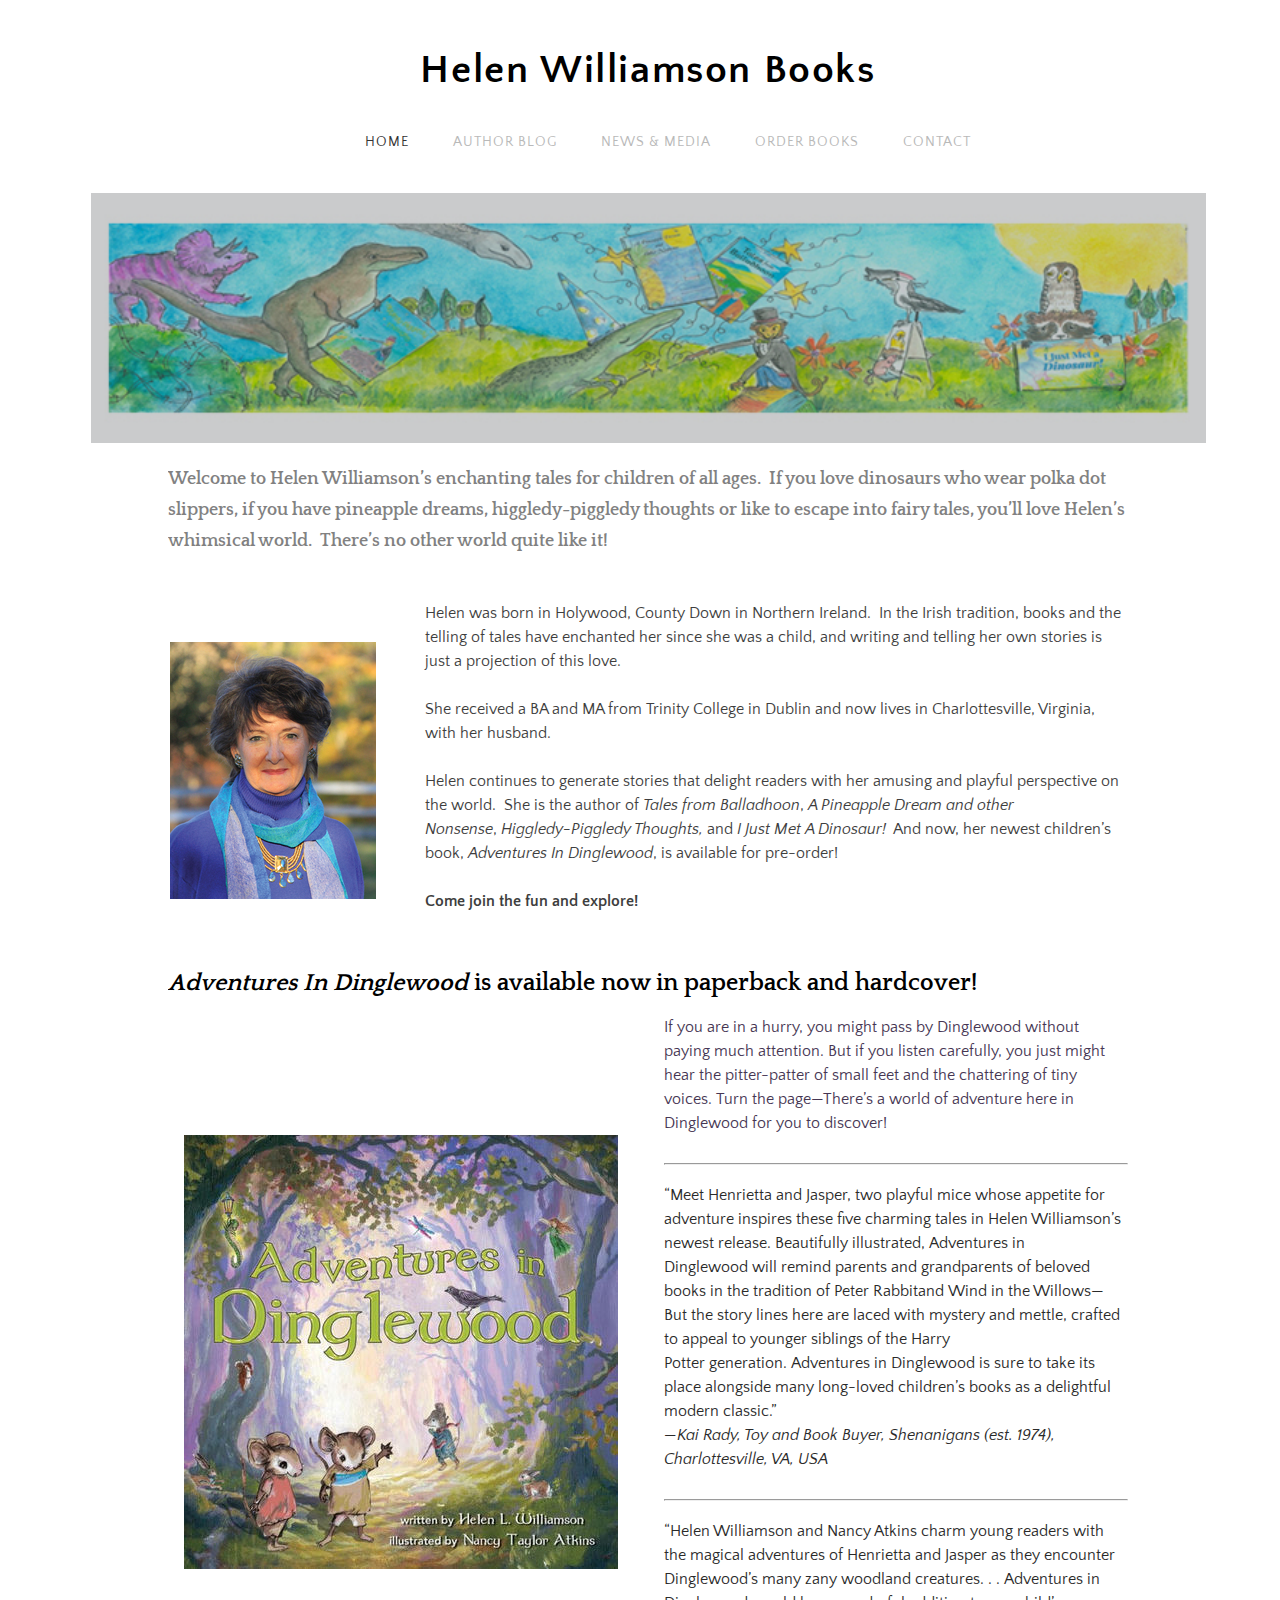
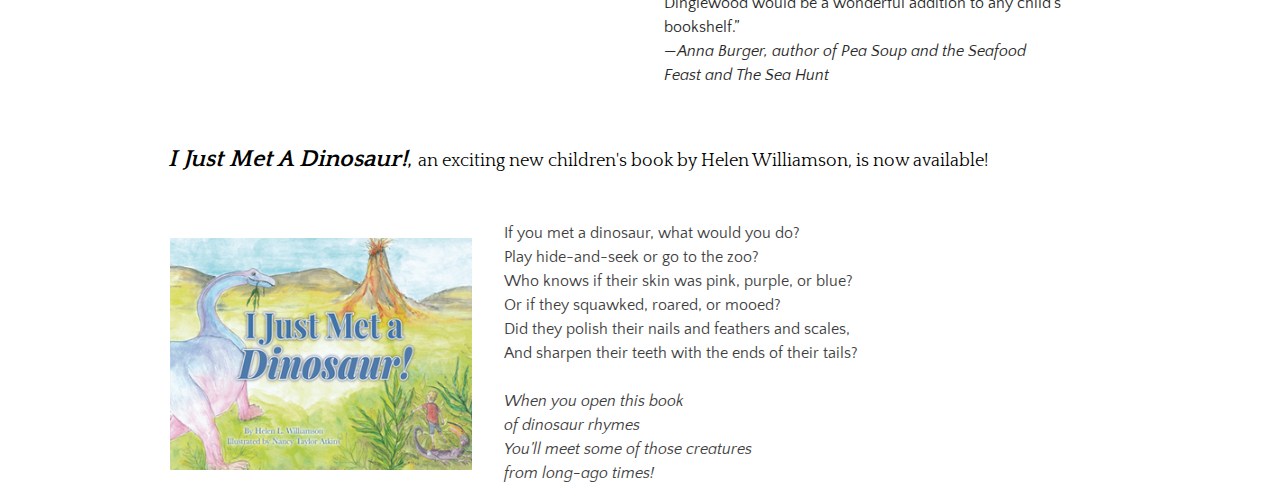
==== commit 7b13c2e7: "removed a lot of unnecessary stuff" ====
--- a/index.html
+++ b/index.html
@@ -1,269 +1,162 @@
 <!DOCTYPE html>
 <html lang="en">
   <head>
-    <title>Helen Williamson Books - Home</title>
-    <meta property="og:site_name" content="Helen Williamson Books" />
-    <meta property="og:title" content="Helen Williamson Books" />
-    <meta property="og:description" content="Helen was born in Holywood, County Down in Northern Ireland.  In the Irish tradition, books and the telling of tales have enchanted her since she was a child, and writing and telling her own stories..." />
-    <meta http-equiv="Content-Type" content="text/html; charset=utf-8"/>
-    <meta name="viewport" content="width=device-width, initial-scale=1.0"/>
-    <link rel="stylesheet" type="text/css" href="./styles.css" title="wsite-theme-css" />
-    <link href='https://fonts.googleapis.com/css?family=Quattrocento+Sans:400,700,400italic,700italic&subset=latin,latin-ext' rel='stylesheet' type='text/css' />
-    <link href='https://fonts.googleapis.com/css?family=Quattrocento:400,700&subset=latin,latin-ext' rel='stylesheet' type='text/css' />
+    <meta charset="UTF-8">
+    <meta name="viewport" content="width=device-width, initial-scale=1.0">
+    <meta name="description" content="Some useful tools for general purposes!">
+    <meta property="og:type" content="website">
+    <meta property="og:url" content="https://helenwilliamsonbooks.com">
+    <meta property="og:site_name" content="Helen Williamson Books">
+    <meta property="og:title" content="Helen Williamson Books">
+    <meta property="og:description" content="Helen was born in Holywood, County Down in Northern Ireland. In the Irish tradition, books and the telling of tales have enchanted her since she was a child, and writing and telling her own stories...">
+    <meta property="og:image" content="https://helenwilliamsonbooks.com/helen.jpg">
+    <title>Helen Williamson Books</title>
+    <link rel="favicon" href="favicon.ico">
+    <link rel="stylesheet" href="./styles.css">
   </head>
-  <body class="header-page wsite-theme-light  wsite-page-index">
-    <div class="wrapper">
-      <div class="cento-header">
-        <div class="container">
-          <div class="logo"><span class="wsite-logo">
-            <a href="/">
-            <span id="wsite-title">Helen Williamson Books</span>
-            </a>
-            </span>
-          </div>
-          <a class="hamburger" aria-label="Menu" href="#"><span></span></a>
+  <body>
+    <div class="cento-header"><a href="https://helenwilliamsonbooks.com"><span class="logo">Helen Williamson Books</span></a></div>
+    <div class="nav-wrap">
+      <div class="container">
+        <div class="nav desktop-nav">
+          <ul class="wsite-menu-default">
+            <li id="active" class="wsite-menu-item-wrap">
+              <a href="./" class="wsite-menu-item">
+              Home
+              </a>
+            </li>
+            <li class="wsite-menu-item-wrap">
+              <a href="./author-blog.html" class="wsite-menu-item">
+              Author Blog
+              </a>
+            </li>
+            <li class="wsite-menu-item-wrap">
+              <a href="./news--media.html" class="wsite-menu-item">
+              News & Media
+              </a>
+            </li>
+            <li class="wsite-menu-item-wrap">
+              <a href="./order-books.html" class="wsite-menu-item">
+              Order Books
+              </a>
+            </li>
+            <li class="wsite-menu-item-wrap">
+              <a href="./contact.html" class="wsite-menu-item">
+              Contact
+              </a>
+            </li>
+          </ul>
         </div>
-        <div class="nav-wrap">
-          <div class="container">
-            <div class="nav desktop-nav">
-              <ul class="wsite-menu-default">
-                <li id="active" class="wsite-menu-item-wrap">
-                  <a
-                    href="/"
-                    class="wsite-menu-item"
-                    >
-                  Home
-                  </a>
-                </li>
-                <li id="pg613962072287692959" class="wsite-menu-item-wrap">
-                  <a
-                    href="/author-blog.html"
-                    class="wsite-menu-item"
-                    >
-                  Author Blog
-                  </a>
-                </li>
-                <li id="pg846036004836877923" class="wsite-menu-item-wrap">
-                  <a
-                    href="/news--media.html"
-                    class="wsite-menu-item"
-                    >
-                  News & Media
-                  </a>
-                </li>
-                <li id="pg957925262730880259" class="wsite-menu-item-wrap">
-                  <a
-                    href="/order-books.html"
-                    class="wsite-menu-item"
-                    >
-                  Order Books
-                  </a>
-                </li>
-                <li id="pg956404690256237748" class="wsite-menu-item-wrap">
-                  <a
-                    href="/contact.html"
-                    class="wsite-menu-item"
-                    >
-                  Contact
-                  </a>
-                </li>
-              </ul>
-            </div>
-          </div>
-          <!-- end .container -->
-        </div>
-        <!-- end .nav-wrap -->
       </div>
-      <!-- end .header -->
-      <div class="banner-wrap">
-        <div class="wsite-elements wsite-not-footer wsite-header-elements">
-          <div class="wsite-section-wrap">
-            <div  class="wsite-section wsite-header-section wsite-section-bg-image" style="height: 250px;vertical-align: middle;background-image: url('./images/header.jpeg') ;background-repeat: no-repeat ;background-position: 50% 50% ;background-size: 110% ;background-color: transparent ;background-size: 110%;" >
-              <div class="wsite-section-content">
-                <div class="container">
-                  <div class="banner">
-                    <div class="wsite-section-elements">
+      <!-- end .container -->
+    </div>
+    <!-- end .nav-wrap -->
+    </div>
+    <!-- end .header -->
+    <div class="banner-wrap">
+      <div class="wsite-section wsite-header-section wsite-section-bg-image" style="height: 250px;vertical-align: middle;background-image: url('./images/header.jpg') ;background-repeat: no-repeat ;background-position: 50% 50% ;background-size: 110% ;background-color: transparent ;background-size: 110%;">
+      </div>
+    </div>
+    <!-- end banner-wrap -->
+    <div class="content-wrap">
+    <div id="wsite-content" class="wsite-elements wsite-not-footer">
+    <div class="wsite-section-wrap">
+    <div class="wsite-section wsite-body-section wsite-background-1 wsite-custom-background"  >
+    <div class="wsite-section-content">
+    <div class="container">
+    <div class="wsite-section-elements">
+    <h2 class="wsite-content-title" style="text-align:left;"><font color="#818181"><font size="4">Welcome to Helen Williamson&rsquo;s enchanting tales for children of all ages.&nbsp; If you love dinosaurs who wear polka dot slippers, if you have pineapple dreams, higgledy-piggledy thoughts or like to escape into fairy tales, you&rsquo;ll love Helen&rsquo;s whimsical world.&nbsp; There&rsquo;s no other world quite like it!</font></font><br /><br /></h2>
+    <div>
+      <div class="wsite-multicol">
+        <div class="wsite-multicol-table-wrap" style="margin:0 -15px;">
+          <table class="wsite-multicol-table">
+            <tbody class="wsite-multicol-tbody">
+              <tr class="wsite-multicol-tr">
+                <td class="wsite-multicol-col" style="width:25.675675675676%; padding:0 15px;">
+                  <div>
+                    <div class="wsite-image wsite-image-border-none " style="padding-top:10px;padding-bottom:10px;margin-left:0;margin-right:0;text-align:left">
+                      <a>
+                      <img src="./images/helen.jpg" alt="Helen L. Williamson" style="width:206;max-width:100%"/>
+                      </a>
+                      <div style="display:block;font-size:90%"></div>
                     </div>
                   </div>
-                </div>
-                <!-- end container -->
-              </div>
-              <div class=""></div>
-            </div>
-          </div>
+                </td>
+                <td class="wsite-multicol-col" style="width:74.324324324324%; padding:0 15px;">
+                  <div class="paragraph" style="text-align:left;">Helen was born in Holywood, County Down in Northern Ireland.&nbsp; In the Irish tradition, books and the telling of tales have enchanted her since she was a child, and writing and telling her own stories is just a projection of this love.<br />&nbsp;<br />She received a BA and MA from Trinity College in Dublin and now lives in Charlottesville, Virginia, with her husband.<br />&nbsp;<br />Helen continues to generate stories that delight readers with her amusing and playful perspective on the world.&nbsp; She is the author of <em>Tales from Balladhoon</em>, <em>A Pineapple Dream and other Nonsense</em>,&nbsp;<em>Higgledy-Piggledy Thoughts,&nbsp;</em>and&nbsp;<em>I Just Met A Dinosaur!</em>&nbsp; And now, her newest children&rsquo;s book, <em>Adventures In Dinglewood</em>, is available for pre-order!<br />&nbsp;<br /><strong>Come join the fun and explore!</strong><br /><br /></div>
+                </td>
+              </tr>
+            </tbody>
+          </table>
         </div>
       </div>
-      <!-- end banner-wrap -->
-      <div class="content-wrap">
-        <div id="wsite-content" class="wsite-elements wsite-not-footer">
-          <div class="wsite-section-wrap">
-            <div class="wsite-section wsite-body-section wsite-background-1 wsite-custom-background"  >
-              <div class="wsite-section-content">
-                <div class="container">
-                  <div class="wsite-section-elements">
-                    <h2 class="wsite-content-title" style="text-align:left;"><font color="#818181"><font size="4">Welcome to Helen Williamson&rsquo;s enchanting tales for children of all ages.&nbsp; If you love dinosaurs who wear polka dot slippers, if you have pineapple dreams, higgledy-piggledy thoughts or like to escape into fairy tales, you&rsquo;ll love Helen&rsquo;s whimsical world.&nbsp; There&rsquo;s no other world quite like it!</font></font><br /><br /></h2>
-                    <div>
-                      <div class="wsite-multicol">
-                        <div class="wsite-multicol-table-wrap" style="margin:0 -15px;">
-                          <table class="wsite-multicol-table">
-                            <tbody class="wsite-multicol-tbody">
-                              <tr class="wsite-multicol-tr">
-                                <td class="wsite-multicol-col" style="width:25.675675675676%; padding:0 15px;">
-                                  <div>
-                                    <div class="wsite-image wsite-image-border-none " style="padding-top:10px;padding-bottom:10px;margin-left:0;margin-right:0;text-align:left">
-                                      <a>
-                                      <img src="/uploads/7/6/5/4/76549503/9782156.jpg?206" alt="Picture" style="width:206;max-width:100%" />
-                                      </a>
-                                      <div style="display:block;font-size:90%"></div>
-                                    </div>
-                                  </div>
-                                </td>
-                                <td class="wsite-multicol-col" style="width:74.324324324324%; padding:0 15px;">
-                                  <div class="paragraph" style="text-align:left;">Helen was born in Holywood, County Down in Northern Ireland.&nbsp; In the Irish tradition, books and the telling of tales have enchanted her since she was a child, and writing and telling her own stories is just a projection of this love.<br />&nbsp;<br />She received a BA and MA from Trinity College in Dublin and now lives in Charlottesville, Virginia, with her husband.<br />&nbsp;<br />Helen continues to generate stories that delight readers with her amusing and playful perspective on the world.&nbsp; She is the author of <em>Tales from Balladhoon</em>, <em>A Pineapple Dream and other Nonsense</em>,&nbsp;<em>Higgledy-Piggledy Thoughts,&nbsp;</em>and&nbsp;<em>I Just Met A Dinosaur!</em>&nbsp; And now, her newest children&rsquo;s book, <em>Adventures In Dinglewood</em>, is available for pre-order!<br />&nbsp;<br /><strong>Come join the fun and explore!</strong><br /><br /></div>
-                                </td>
-                              </tr>
-                            </tbody>
-                          </table>
-                        </div>
-                      </div>
-                    </div>
-                    <h2 class="wsite-content-title"><em>Adventures In Dinglewood</em> <strong>is available now in paperback and hardcover!</strong></h2>
-                    <div>
-                      <div class="wsite-multicol">
-                        <div class="wsite-multicol-table-wrap" style="margin:0 -15px;">
-                          <table class="wsite-multicol-table">
-                            <tbody class="wsite-multicol-tbody">
-                              <tr class="wsite-multicol-tr">
-                                <td class="wsite-multicol-col" style="width:50%; padding:0 15px;">
-                                  <div>
-                                    <div class="wsite-image wsite-image-border-none " style="padding-top:10px;padding-bottom:10px;margin-left:0;margin-right:0;text-align:center">
-                                      <a>
-                                      <img src="/uploads/7/6/5/4/76549503/published/adventures-in-dinglewood-cover_1.jpg?1535123173" alt="Picture" style="width:434;max-width:100%" />
-                                      </a>
-                                      <div style="display:block;font-size:90%"></div>
-                                    </div>
-                                  </div>
-                                </td>
-                                <td class="wsite-multicol-col" style="width:50%; padding:0 15px;">
-                                  <div class="paragraph"><span style="color:rgb(70, 54, 83)">If you are in a hurry, you might pass by Dinglewood without paying much attention. But if you listen carefully, you just might hear the pitter-patter of small feet and the chattering&nbsp;of tiny voices. Turn the page&mdash;There&rsquo;s a world of adventure here in Dinglewood&nbsp;for you to discover!</span></div>
-                                  <div>
-                                    <div style="height: 10px; overflow: hidden; width: 100%;"></div>
-                                    <hr class="styled-hr" style="width:100%;">
-                                    </hr>
-                                    <div style="height: 10px; overflow: hidden; width: 100%;"></div>
-                                  </div>
-                                  <div class="paragraph"><font color="#2a2a2a">&ldquo;Meet Henrietta and Jasper, two playful mice whose appetite for adventure inspires these five charming tales in Helen Williamson&rsquo;s newest release. Beautifully illustrated,&nbsp;Adventures in Dinglewood&nbsp;will remind parents and grandparents of beloved books in the tradition of&nbsp;Peter Rabbitand&nbsp;Wind in the Willows&mdash;But the story lines here are laced with mystery and mettle, crafted to appeal to younger siblings of the&nbsp;Harry Potter&nbsp;generation.&nbsp;Adventures in Dinglewood&nbsp;is sure to take its place alongside many long-loved children&rsquo;s books as a delightful modern classic.&rdquo;</font><br /><em><font color="#2a2a2a">&mdash;Kai Rady, Toy and Book Buyer, Shenanigans (est. 1974), Charlottesville, VA, USA</font></em><br /></div>
-                                  <div>
-                                    <div style="height: 10px; overflow: hidden; width: 100%;"></div>
-                                    <hr class="styled-hr" style="width:100%;">
-                                    </hr>
-                                    <div style="height: 10px; overflow: hidden; width: 100%;"></div>
-                                  </div>
-                                  <div class="paragraph"><font color="#2a2a2a">&ldquo;Helen Williamson and Nancy Atkins charm young readers with the magical adventures of Henrietta and Jasper as they encounter Dinglewood&rsquo;s many zany woodland creatures. . .&nbsp;Adventures in Dinglewood&nbsp;would be a wonderful addition to any child&rsquo;s bookshelf.&rdquo;</font><br /><em><font color="#2a2a2a">&mdash;Anna Burger, author of&nbsp;Pea Soup and the Seafood Feast&nbsp;and&nbsp;The Sea Hunt</font></em></div>
-                                </td>
-                              </tr>
-                            </tbody>
-                          </table>
-                        </div>
-                      </div>
-                    </div>
-                    <div class="wsite-spacer" style="height:26px;"></div>
-                    <h2 class="wsite-content-title" style="text-align:left;"><em>I Just Met A Dinosaur!</em><span style="font-weight:normal">, <font size="4">an exciting new&nbsp;children's book by Helen Williamson,&nbsp;&#8203;is now available!</font></span><br /><br /></h2>
-                    <div>
-                      <div class="wsite-multicol">
-                        <div class="wsite-multicol-table-wrap" style="margin:0 -15px;">
-                          <table class="wsite-multicol-table">
-                            <tbody class="wsite-multicol-tbody">
-                              <tr class="wsite-multicol-tr">
-                                <td class="wsite-multicol-col" style="width:33.783783783784%; padding:0 15px;">
-                                  <div>
-                                    <div class="wsite-image wsite-image-border-none " style="padding-top:10px;padding-bottom:10px;margin-left:0px;margin-right:0px;text-align:left">
-                                      <a>
-                                      <img src="/uploads/7/6/5/4/76549503/9771972.jpg?336" alt="Picture" style="width:336;max-width:100%" />
-                                      </a>
-                                      <div style="display:block;font-size:90%"></div>
-                                    </div>
-                                  </div>
-                                </td>
-                                <td class="wsite-multicol-col" style="width:66.216216216216%; padding:0 15px;">
-                                  <div class="paragraph" style="text-align:left;">If you met a dinosaur, what would you do?<br />Play hide-and-seek or go to the zoo?<br />Who knows if their skin was pink, purple, or blue?<br />Or if they squawked, roared, or mooed?<br />Did they polish their nails and feathers and scales,&nbsp; &nbsp;<br />And sharpen their teeth with the ends of their tails?<br /><br /><em>When you open this book&nbsp;<br />of dinosaur rhymes<br />You&rsquo;ll meet some of those creatures&nbsp;<br />from long-ago times!</em></div>
-                                </td>
-                              </tr>
-                            </tbody>
-                          </table>
-                        </div>
-                      </div>
+    </div>
+    <h2 class="wsite-content-title"><em>Adventures In Dinglewood</em> <strong>is available now in paperback and hardcover!</strong></h2>
+    <div>
+      <div class="wsite-multicol">
+        <div class="wsite-multicol-table-wrap" style="margin:0 -15px;">
+          <table class="wsite-multicol-table">
+            <tbody class="wsite-multicol-tbody">
+              <tr class="wsite-multicol-tr">
+                <td class="wsite-multicol-col" style="width:50%; padding:0 15px;">
+                  <div>
+                    <div class="wsite-image wsite-image-border-none " style="padding-top:10px;padding-bottom:10px;margin-left:0;margin-right:0;text-align:center">
+                      <a>
+                      <img src="./images/dinglewood.jpg" alt="Adventures In Dinglewood Cover" style="width:434;max-width:100%" />
+                      </a>
+                      <div style="display:block;font-size:90%"></div>
                     </div>
                   </div>
-                </div>
-              </div>
-            </div>
-          </div>
+                </td>
+                <td class="wsite-multicol-col" style="width:50%; padding:0 15px;">
+                  <div class="paragraph"><span style="color:rgb(70, 54, 83)">If you are in a hurry, you might pass by Dinglewood without paying much attention. But if you listen carefully, you just might hear the pitter-patter of small feet and the chattering&nbsp;of tiny voices. Turn the page&mdash;There&rsquo;s a world of adventure here in Dinglewood&nbsp;for you to discover!</span></div>
+                  <div>
+                    <div style="height: 10px; overflow: hidden; width: 100%;"></div>
+                    <hr class="styled-hr" style="width:100%;">
+                    </hr>
+                    <div style="height: 10px; overflow: hidden; width: 100%;"></div>
+                  </div>
+                  <div class="paragraph"><font color="#2a2a2a">&ldquo;Meet Henrietta and Jasper, two playful mice whose appetite for adventure inspires these five charming tales in Helen Williamson&rsquo;s newest release. Beautifully illustrated,&nbsp;Adventures in Dinglewood&nbsp;will remind parents and grandparents of beloved books in the tradition of&nbsp;Peter Rabbitand&nbsp;Wind in the Willows&mdash;But the story lines here are laced with mystery and mettle, crafted to appeal to younger siblings of the&nbsp;Harry Potter&nbsp;generation.&nbsp;Adventures in Dinglewood&nbsp;is sure to take its place alongside many long-loved children&rsquo;s books as a delightful modern classic.&rdquo;</font><br /><em><font color="#2a2a2a">&mdash;Kai Rady, Toy and Book Buyer, Shenanigans (est. 1974), Charlottesville, VA, USA</font></em><br /></div>
+                  <div>
+                    <div style="height: 10px; overflow: hidden; width: 100%;"></div>
+                    <hr class="styled-hr" style="width:100%;">
+                    </hr>
+                    <div style="height: 10px; overflow: hidden; width: 100%;"></div>
+                  </div>
+                  <div class="paragraph"><font color="#2a2a2a">&ldquo;Helen Williamson and Nancy Atkins charm young readers with the magical adventures of Henrietta and Jasper as they encounter Dinglewood&rsquo;s many zany woodland creatures. . .&nbsp;Adventures in Dinglewood&nbsp;would be a wonderful addition to any child&rsquo;s bookshelf.&rdquo;</font><br /><em><font color="#2a2a2a">&mdash;Anna Burger, author of&nbsp;Pea Soup and the Seafood Feast&nbsp;and&nbsp;The Sea Hunt</font></em></div>
+                </td>
+              </tr>
+            </tbody>
+          </table>
         </div>
       </div>
-      <!-- end content-wrap -->
-      <div class="footer-wrap">
-        <div class="container">
-          <div class="footer">
-            <style type="text/css">
-              @font-face {
-              font-family: SQMarket-Medium;
-              font-style: normal;
-              font-weight: 500;
-              src:
-              url("//cdn2.editmysite.com/fonts/SQ_Market/sqmarket-medium.woff2") format("woff2"),
-              url("//cdn2.editmysite.com/fonts/SQ_Market/sqmarket-medium.woff") format("woff");
-              }
-            </style>
-          </div>
+    </div>
+    <div class="wsite-spacer" style="height:26px;"></div>
+    <h2 class="wsite-content-title" style="text-align:left;"><em>I Just Met A Dinosaur!</em><span style="font-weight:normal">, <font size="4">an exciting new&nbsp;children's book by Helen Williamson,&nbsp;&#8203;is now available!</font></span><br /><br /></h2>
+    <div>
+      <div class="wsite-multicol">
+        <div class="wsite-multicol-table-wrap" style="margin:0 -15px;">
+          <table class="wsite-multicol-table">
+            <tbody class="wsite-multicol-tbody">
+              <tr class="wsite-multicol-tr">
+                <td class="wsite-multicol-col" style="width:33.783783783784%; padding:0 15px;">
+                  <div>
+                    <div class="wsite-image wsite-image-border-none " style="padding-top:10px;padding-bottom:10px;margin-left:0px;margin-right:0px;text-align:left">
+                      <a>
+                      <img src="./images/dinosaur.jpg" alt="I Just Met A Dinosaur Cover" style="width:336;max-width:100%" />
+                      </a>
+                      <div style="display:block;font-size:90%"></div>
+                    </div>
+                  </div>
+                </td>
+                <td class="wsite-multicol-col" style="width:66.216216216216%; padding:0 15px;">
+                  <div class="paragraph" style="text-align:left;">If you met a dinosaur, what would you do?<br />Play hide-and-seek or go to the zoo?<br />Who knows if their skin was pink, purple, or blue?<br />Or if they squawked, roared, or mooed?<br />Did they polish their nails and feathers and scales,&nbsp; &nbsp;<br />And sharpen their teeth with the ends of their tails?<br /><br /><em>When you open this book&nbsp;<br />of dinosaur rhymes<br />You&rsquo;ll meet some of those creatures&nbsp;<br />from long-ago times!</em></div>
+                </td>
+              </tr>
+            </tbody>
+          </table>
         </div>
-        <!-- end container -->
       </div>
-      <!-- end footer-wrap -->
-    </div>
-    <div class="nav mobile-nav">
-      <ul class="wsite-menu-default">
-        <li id="active" class="wsite-menu-item-wrap">
-          <a
-            href="/"
-            class="wsite-menu-item"
-            >
-          Home
-          </a>
-        </li>
-        <li id="pg613962072287692959" class="wsite-menu-item-wrap">
-          <a
-            href="/author-blog.html"
-            class="wsite-menu-item"
-            >
-          Author Blog
-          </a>
-        </li>
-        <li id="pg846036004836877923" class="wsite-menu-item-wrap">
-          <a
-            href="/news--media.html"
-            class="wsite-menu-item"
-            >
-          News & Media
-          </a>
-        </li>
-        <li id="pg957925262730880259" class="wsite-menu-item-wrap">
-          <a
-            href="/order-books.html"
-            class="wsite-menu-item"
-            >
-          Order Books
-          </a>
-        </li>
-        <li id="pg956404690256237748" class="wsite-menu-item-wrap">
-          <a
-            href="/contact.html"
-            class="wsite-menu-item"
-            >
-          Contact
-          </a>
-        </li>
-      </ul>
     </div>
   </body>
 </html>--- a/styles.css
+++ b/styles.css
@@ -1,44 +1,5 @@
-ul,
-ol,
-li,
-h1,
-h2,
-h3,
-h4,
-h5,
-h6,
-pre,
-form,
-body,
-html,
-div.paragraph,
-blockquote,
-fieldset,
-input {
-    margin: 0;
-    padding: 0;
-}
-
-ul,
-ol,
-li,
-h1,
-h2,
-h3,
-h4,
-h5,
-h6,
-pre,
-form,
-body,
-html,
-p,
-blockquote,
-fieldset,
-input {
-    margin: 0;
-    padding: 0;
-}
+@import url('https://fonts.googleapis.com/css?family=Quattrocento+Sans:400,700,400italic,700italic&subset=latin,latin-ext&display=swap');
+@import url('https://fonts.googleapis.com/css?family=Quattrocento:400,700&subset=latin,latin-ext&display=swap');
 
 html {
     height: 100%;
@@ -106,124 +67,11 @@
     color: #888;
 }
 
- ::-webkit-input-placeholder,
- :-moz-placeholder,
- ::-moz-placeholder,
- :-ms-input-placeholder {
-    color: #777777;
-}
-
-input[type="text"],
-input[type="email"],
-textarea {
-    -webkit-box-shadow: none;
-    -moz-box-shadow: none;
-    box-shadow: none;
-    -webkit-appearance: none;
-    -moz-appearance: none;
-    appearance: none;
-    text-shadow: none;
-}
-
-input[type="text"]:focus,
-input[type="email"]:focus,
-textarea:focus {
-    border: 1px solid #777777;
-}
-
-textarea {
-    resize: none;
-}
-
-select {
-    -webkit-appearance: none;
-    -moz-appearance: none;
-    appearance: none;
-    text-indent: 0.01px;
-    text-overflow: '';
-}
-
-.wsite-form-field input[type="radio"],
-.wsite-form-field input[type="checkbox"],
-.wsite-com-product-option-groups input[type="radio"],
-.wsite-com-product-option-groups input[type="checkbox"] {
-    width: 16px;
-    height: 16px;
-    border: 1px solid #444444 !important;
-    -webkit-box-shadow: none;
-    -moz-box-shadow: none;
-    box-shadow: none;
-    -webkit-appearance: none;
-    -moz-appearance: none;
-    appearance: none;
-    text-shadow: none;
-}
-
-.wsite-form-field input[type="radio"],
-.wsite-com-product-option-groups input[type="radio"] {
-    border-radius: 8px;
-}
-
-.wsite-form-field input[type="checkbox"],
-.wsite-com-product-option-groups input[type="checkbox"] {
-    background-color: #ffffff;
-    border-radius: 0;
-}
-
-.wsite-form-field input[type="radio"]:after,
-.wsite-com-product-option-groups input[type="radio"]:after {
-    display: block;
-    border-radius: 8px;
-    box-sizing: border-box;
-    content: "";
-}
-
-.wsite-form-field input[type="radio"]:checked:after,
-.wsite-com-product-option-groups input[type="radio"]:checked:after {
-    background: #444444;
-    border: 2px solid #ffffff;
-    width: 14px;
-    height: 14px;
-}
-
-.wsite-form-field input[type="checkbox"]:after,
-.wsite-com-product-option-groups input[type="checkbox"]:after {
-    position: relative;
-    top: 1px;
-    left: 4px;
-    width: 3px;
-    height: 6px;
-    border: solid #444444;
-    border-width: 0 2px 2px 0;
-    -webkit-transform: rotate(45deg);
-    -moz-transform: rotate(45deg);
-    -ms-transform: rotate(45deg);
-    -o-transform: rotate(45deg);
-    transform: rotate(45deg);
-}
-
-.wsite-form-field input[type="checkbox"]:checked:after,
-.wsite-com-product-option-groups input[type="checkbox"]:checked:after {
-    display: block;
-    content: " ";
-}
-
 .container {
     overflow: hidden;
     width: 100%;
     max-width: 960px;
     margin: 0 auto;
-}
-
-body.affix .cento-header .nav-wrap {
-    position: fixed;
-    top: 0;
-    z-index: 15;
-    border-bottom: 2px solid #f7f7f7;
-}
-
-#icontent .container {
-    overflow: visible;
 }
 
 .cento-header {
@@ -239,16 +87,6 @@
     margin-bottom: 20px;
 }
 
-.cento-header .logo img {
-    display: block;
-    max-width: 200px;
-}
-
-.cento-header .logo #wsite-title {
-    display: block;
-    max-width: 500px;
-}
-
 .cento-header .logo,
 .cento-header .logo a {
     display: block;
@@ -259,20 +97,6 @@
     font-size: 40px;
     font-weight: 700;
     line-height: normal;
-}
-
-.cento-header .nav-wrap {
-    overflow: hidden;
-    width: 100%;
-    padding: 10px 0;
-    background: #ffffff;
-    box-sizing: border-box;
-    backface-visibility: hidden;
-    -webkit-backface-visibility: hidden;
-}
-
-.cento-header .hamburger {
-    display: none;
 }
 
 .nav {
@@ -313,69 +137,6 @@
     color: #333333;
 }
 
-.mobile-nav {
-    display: none;
-}
-
-#wsite-menus .wsite-menu {
-    background: #ffffff;
-    border: 1px solid #b9b9b9;
-}
-
-#wsite-menus .wsite-menu li a {
-    background: #ffffff;
-    color: #b9b9b9;
-    border: none;
-    border-bottom: 1px solid #b9b9b9;
-    text-transform: uppercase;
-    letter-spacing: .07em;
-}
-
-#wsite-menus .wsite-menu li:last-child a {
-    border-bottom: none;
-}
-
-#wsite-menus .wsite-menu li a:hover {
-    color: #333333;
-}
-
-#wsite-menus .wsite-menu li a:hover .wsite-menu-arrow:before {
-    color: #333333;
-}
-
-#wsite-menus .wsite-menu-arrow {
-    color: transparent;
-    font-size: 0;
-}
-
-#wsite-menus .wsite-menu-arrow:before {
-    display: block;
-    color: #b9b9b9;
-    content: '\203A';
-    font-family: 'Quattrocento Sans', sans-serif;
-    font-size: 24px;
-    font-weight: normal;
-    line-height: 11px;
-}
-
-.wsite-social {
-    vertical-align: middle;
-}
-
-.wsite-social .wsite-social-item {
-    width: 28px;
-    height: 30px;
-    margin-right: 5px;
-}
-
-.wsite-background,
-.wsite-header-section {
-    position: relative;
-    background: url(theme/images/default-bg.jpg?1640364017) no-repeat;
-    background-size: cover;
-    background-position: center center;
-}
-
 .banner-wrap {
     position: relative;
     width: 100%;
@@ -392,1238 +153,4 @@
     height: inherit;
     background: rgba(0, 0, 0, 0.2);
     content: ' ';
-}
-
-.wsite-section-bg-color:before {
-    display: none;
-}
-
-.banner-wrap .container {
-    position: relative;
-    display: table;
-    overflow-y: hidden;
-    padding: 50px 0;
-    box-sizing: border-box;
-}
-
-.banner-wrap .banner {
-    display: table-cell;
-    vertical-align: middle;
-    text-align: center;
-    color: #ffffff;
-}
-
-.banner-wrap .banner h2 {
-    margin-bottom: 15px;
-    color: #ffffff;
-    font-size: 50px;
-}
-
-.banner-wrap .banner div.paragraph {
-    margin-bottom: 25px;
-    font-family: 'Quattrocento Sans', sans-serif;
-    font-size: 20px;
-    font-weight: 400;
-    line-height: 24px;
-}
-
-.banner-wrap .banner p {
-    margin-bottom: 25px;
-    font-family: 'Quattrocento Sans', sans-serif;
-    font-size: 20px;
-    font-weight: 400;
-    line-height: 24px;
-}
-
-.banner-wrap .banner .button-wrap {
-    display: inline-block;
-}
-
-.banner-wrap .banner .wsite-button,
-.banner-wrap .banner .wsite-button-large {
-    text-align: center !important;
-    background: transparent;
-}
-
-.banner-wrap .banner .wsite-button .wsite-button-inner,
-.banner-wrap .banner .wsite-button-large .wsite-button-inner {
-    background: #333333;
-    color: #ffffff;
-    border: 2px solid #333333;
-    letter-spacing: 0.05em;
-}
-
-.banner-wrap .banner .wsite-button:hover .wsite-button-inner,
-.banner-wrap .banner .wsite-button-large:hover .wsite-button-inner {
-    background: #ffffff;
-    color: #333333;
-    border: 2px solid #333333;
-}
-
-.banner-wrap .banner .wsite-button-highlight .wsite-button-inner,
-.banner-wrap .banner .wsite-button-large.wsite-button-highlight .wsite-button-inner {
-    background: transparent;
-    color: #ffffff !important;
-    border: 2px solid #ffffff;
-    letter-spacing: 0.05em;
-}
-
-.banner-wrap .banner .wsite-button-highlight:hover .wsite-button-inner,
-.banner-wrap .banner .wsite-button-large.wsite-button-highlight:hover .wsite-button-inner {
-    background: #ffffff;
-    color: #333333 !important;
-    border: 2px solid #ffffff;
-}
-
-.content-wrap {
-    background: #ffffff;
-}
-
-.content-wrap .container {
-    padding: 40px 20px;
-    box-sizing: border-box;
-}
-
-.footer-wrap {
-    width: 100%;
-    background: #ffffff;
-    border-top: 2px solid #f7f7f7;
-}
-
-.footer-wrap .container {
-    width: 100%;
-    overflow: initial;
-}
-
-.footer-wrap .wsite-footer {
-    width: 960px;
-    margin: 0 auto;
-    padding: 40px 20px 20px;
-    box-sizing: border-box;
-}
-
-.footer-wrap h2 {
-    font-size: 16px;
-    margin-bottom: 10px;
-}
-
-.footer-wrap div.paragraph,
-.footer-wrap div.paragraph {
-    font-size: 12px;
-}
-
-.footer-wrap p,
-.footer-wrap div.paragraph {
-    font-size: 12px;
-}
-
-#wsite-mini-cart {
-    -webkit-box-shadow: none;
-    -moz-box-shadow: none;
-    box-shadow: none;
-}
-
-.wsite-cart-contents .wsite-product-list {
-    display: block;
-    width: 100%;
-    max-height: 75vh;
-    overflow-y: auto;
-}
-
-.wsite-cart-contents .wsite-product-list li {
-    width: 100%;
-    display: table;
-}
-
-#wsite-mini-cart .wsite-css-aspect {
-    width: 50px;
-    height: 50px;
-    margin: 10px;
-}
-
-.wsite-button,
-.wsite-editor .wsite-button {
-    height: auto;
-    padding: 0;
-    background: none;
-    -webkit-transition: all 300ms ease;
-    -moz-transition: all 300ms ease;
-    -ms-transition: all 300ms ease;
-    -o-transition: all 300ms ease;
-    transition: all 300ms ease;
-}
-
-.wsite-button .wsite-button-inner,
-.wsite-editor .wsite-button .wsite-button-inner {
-    height: auto;
-    padding: 8px 12px;
-    background: #333333;
-    color: #ffffff;
-    border: 2px solid #333333;
-    border-radius: 1px;
-    text-transform: uppercase;
-    letter-spacing: 0.05em;
-    white-space: normal;
-    font-family: 'Quattrocento Sans', sans-serif;
-    font-size: 14px;
-    font-weight: 700;
-    line-height: normal;
-    -webkit-transition: all 300ms ease;
-    -moz-transition: all 300ms ease;
-    -ms-transition: all 300ms ease;
-    -o-transition: all 300ms ease;
-    transition: all 300ms ease;
-}
-
-.wsite-button-large,
-.wsite-editor .wsite-button-large {
-    background: none;
-}
-
-.wsite-button-large .wsite-button-inner,
-.wsite-editor .wsite-button-large .wsite-button-inner {
-    padding: 12px 16px;
-    font-family: 'Quattrocento Sans', sans-serif;
-    font-size: 16px;
-    font-weight: 700;
-    line-height: normal;
-}
-
-.wsite-button:hover .wsite-button-inner {
-    background: #ffffff;
-    color: #333333;
-    border: 2px solid #333333;
-}
-
-.wsite-button-highlight,
-.wsite-button-large.wsite-button-highlight,
-.wsite-editor .wsite-button-highlight,
-.wsite-editor .wsite-button-large.wsite-button-highlight {
-    background: none;
-}
-
-.wsite-button-highlight .wsite-button-inner,
-.wsite-button-large.wsite-button-highlight .wsite-button-inner,
-.wsite-editor .wsite-button-highlight .wsite-button-inner,
-.wsite-editor .wsite-button-large.wsite-button-highlight .wsite-button-inner {
-    background: #b9b9b9;
-    color: #ffffff;
-    border: 2px solid #b9b9b9;
-}
-
-.wsite-button-highlight:hover .wsite-button-inner,
-.wsite-button-large.wsite-button-highlight:hover .wsite-button-inner {
-    background: #a1a1a1;
-    border: 2px solid #a1a1a1;
-}
-
-.wsite-form-input-container {
-    margin-bottom: 0;
-}
-
-.wsite-form-radio-container {
-    margin-bottom: 0px;
-    font-size: 14px;
-}
-
-.wsite-form-radio-container label {
-    position: relative;
-    top: 2px;
-    color: #444444;
-}
-
-.wsite-form-label {
-    display: inline-block;
-    padding: 10px 0 5px;
-    color: #333333;
-    font-family: 'Quattrocento Sans', sans-serif;
-    font-size: 16px;
-    font-weight: normal;
-    line-height: normal;
-}
-
-.wsite-form-sublabel {
-    display: none;
-}
-
-.wsite-form-radio-container {
-    margin-bottom: 10px;
-}
-
-.wsite-form-input,
-.wsite-search-element-input {
-    margin-bottom: 10px;
-    padding: 10px !important;
-    background: #fafafa;
-    color: #444444;
-    border: 1px solid #b9b9b9;
-    border-radius: 1px;
-    font-family: 'Quattrocento Sans', sans-serif;
-    font-size: 14px;
-    font-weight: 400;
-    line-height: normal;
-    -webkit-transition: all 300ms ease;
-    -moz-transition: all 300ms ease;
-    -ms-transition: all 300ms ease;
-    -o-transition: all 300ms ease;
-    transition: all 300ms ease;
-}
-
-.wsite-form-input:focus,
-.wsite-form-input--focus,
-.wsite-search-element-input:focus {
-    border: 1px solid #777777;
-}
-
-.form-select,
-.wsite-form-field select,
-.wsite-com-product-option-groups select {
-    height: 40px;
-    padding: 10px;
-    background: #fafafa url(theme/images/select-dropdown.png?1640364017) 97% center no-repeat;
-    color: #333333;
-    border: 1px solid #b9b9b9;
-    border-radius: 1px;
-    font-family: 'Quattrocento Sans', sans-serif;
-    font-size: 14px;
-    font-weight: 400;
-    line-height: normal;
-}
-
-.form-select:focus,
-.wsite-form-field select:focus,
-.wsite-com-product-option-groups select:focus {
-    border: 1px solid #777777;
-}
-
-.formlist,
-.wsite-editor .formlist {
-    min-height: inherit;
-}
-
-.wsite-search-element-submit,
-.wsite-editor .wsite-search-element-submit {
-    top: 12px;
-    margin-top: 0;
-}
-
-.wsite-form-container .form-input-error {
-    border: 1px solid red !important;
-}
-
-.form-field-error .wsite-form-radio-container {
-    border: none;
-}
-
-.imageGallery {
-    overflow: hidden;
-}
-
-.imageGallery .galleryCaptionHolder {
-    top: 0;
-    left: 0;
-    right: 0;
-    bottom: 0;
-    height: 100%;
-}
-
-.imageGallery .galleryCaptionHolder:hover .galleryCaptionHolderInnerBg {
-    opacity: 0.7;
-}
-
-.imageGallery .galleryCaptionHolderInner {
-    height: 100%;
-}
-
-.imageGallery .galleryCaptionHolderInnerBg {
-    background-color: rgba(0, 0, 0, 0);
-    background-image: linear-gradient(top, rgba(0, 0, 0, 0.2), rgba(0, 0, 0, 0.6));
-    background-image: -webkit-linear-gradient(top, rgba(0, 0, 0, 0.2), rgba(0, 0, 0, 0.6));
-    background-image: -moz-linear-gradient(top, rgba(0, 0, 0, 0.2), rgba(0, 0, 0, 0.6));
-    background-image: -ms-linear-gradient(top, rgba(0, 0, 0, 0.2), rgba(0, 0, 0, 0.6));
-    background-image: -o-linear-gradient(top, rgba(0, 0, 0, 0.2), rgba(0, 0, 0, 0.6));
-    opacity: 1;
-    -webkit-transition: all 300ms ease;
-    -moz-transition: all 300ms ease;
-    -ms-transition: all 300ms ease;
-    -o-transition: all 300ms ease;
-    transition: all 300ms ease;
-}
-
-.imageGallery .galleryCaptionInnerTextHolder {
-    position: absolute;
-    bottom: 0;
-    width: 100%;
-    text-align: center;
-    box-sizing: border-box;
-}
-
-.imageGallery .fullImageGalleryCaption .galleryCaptionInnerTextHolder {
-    position: relative;
-}
-
-.imageGallery .galleryCaptionInnerText {
-    color: #ffffff;
-    letter-spacing: normal;
-    text-shadow: none;
-    font-family: 'Quattrocento Sans', sans-serif;
-    font-size: 16px;
-    font-weight: 400;
-    line-height: 24px;
-}
-
-.fancybox-skin {
-    background: transparent !important;
-    -webkit-box-shadow: none !important;
-    -moz-box-shadow: none !important;
-    box-shadow: none !important;
-}
-
-.fancybox-title {
-    color: #ffffff;
-    font-family: 'Quattrocento', serif;
-    font-size: 15px;
-    font-weight: normal;
-    line-height: normal;
-}
-
-.fancybox-close,
-.fancybox-next span,
-.fancybox-prev span {
-    background: none !important;
-    width: auto;
-    height: auto;
-}
-
-.fancybox-close:before,
-.fancybox-next span:before,
-.fancybox-prev span:before {
-    color: #ffffff !important;
-    font-family: 'Quattrocento', serif;
-    font-size: 50px;
-    font-weight: normal;
-    line-height: 0.5em;
-    -webkit-transition: all 300ms ease;
-    -moz-transition: all 300ms ease;
-    -ms-transition: all 300ms ease;
-    -o-transition: all 300ms ease;
-    transition: all 300ms ease;
-}
-
-.fancybox-close:hover:before,
-.fancybox-next:hover span:before,
-.fancybox-prev:hover span:before {
-    color: #b9b9b9 !important;
-}
-
-.fancybox-prev span:before {
-    content: '\3008';
-}
-
-.fancybox-next span:before {
-    content: '\3009';
-}
-
-.fancybox-close {
-    top: 20px;
-    right: 20px;
-}
-
-.fancybox-close:before {
-    content: '\00D7';
-}
-
-.header-page .wsite-header-section {
-    height: 65vh;
-}
-
-.no-header-page .content-wrap .container {
-    padding-top: 20px;
-}
-
-#blogTable .blog-post h2.blog-title {
-    margin-bottom: 10px !important;
-    font-size: 32px;
-    line-height: 1.2em !important;
-    text-align: center;
-}
-
-#blogTable .blog-post h2.blog-title a {
-    color: #3e3e3e;
-}
-
-#blogTable .blog-post h2 {
-    font-size: 20px;
-    margin: 10px 0;
-    color: #888888;
-}
-
-#blogTable .blog-post .blog-header {
-    text-align: center;
-}
-
-#blogTable .blog-post .blog-date {
-    display: inline;
-    float: none;
-    text-align: center;
-}
-
-#blogTable .blog-post .blog-date .date-text {
-    float: none;
-}
-
-#blogTable .blog-post .blog-comments {
-    display: inline;
-    float: none;
-    text-align: center;
-}
-
-#blogTable .blog-post .blog-separator {
-    margin: 20px 0 25px;
-}
-
-#blogTable .blog-sidebar h2 {
-    margin-bottom: 10px;
-}
-
-#blogTable .blog-sidebar div.paragraph {
-    margin-bottom: 20px;
-}
-
-#blogTable .blog-sidebar p {
-    margin-bottom: 20px;
-}
-
-#commentPostDiv .field input[type=text],
-#commentPostDiv .field textarea {
-    padding: 8px 12px;
-    background: transparent;
-}
-
-#commentSubmit {
-    height: auto;
-    padding: 8px 12px;
-    background: #333333;
-    color: #ffffff;
-    border: 2px solid #333333;
-    border-radius: 1px;
-    text-transform: uppercase;
-    white-space: normal;
-    font-family: 'Quattrocento Sans', sans-serif;
-    font-size: 14px;
-    font-weight: 700;
-    line-height: normal;
-    -webkit-transition: all 300ms ease;
-    -moz-transition: all 300ms ease;
-    -ms-transition: all 300ms ease;
-    -o-transition: all 300ms ease;
-    transition: all 300ms ease;
-}
-
-#commentSubmit span {
-    background: none;
-}
-
-#commentSubmit:hover {
-    background: #ffffff;
-    color: #333333;
-    border: 2px solid #333333;
-}
-
-.blogCommentReplyWrapper iframe {
-    height: 500px;
-}
-
-#wsite-mini-cart {
-    -webkit-box-shadow: none;
-    -moz-box-shadow: none;
-    box-shadow: none;
-}
-
-#wsite-com-store .wsite-com-category-subcategory-image-wrap {
-    height: 100%;
-    border: none;
-}
-
-#wsite-com-store .wsite-com-category-subcategory-name {
-    top: 0;
-}
-
-#wsite-com-store .wsite-com-category-subcategory-name-bg {
-    background-color: rgba(0, 0, 0, 0.2);
-    background-image: linear-gradient(top, rgba(0, 0, 0, 0.2), rgba(0, 0, 0, 0.4));
-    background-image: -webkit-linear-gradient(top, rgba(0, 0, 0, 0.2), rgba(0, 0, 0, 0.4));
-    background-image: -moz-linear-gradient(top, rgba(0, 0, 0, 0.2), rgba(0, 0, 0, 0.4));
-    background-image: -ms-linear-gradient(top, rgba(0, 0, 0, 0.2), rgba(0, 0, 0, 0.4));
-    background-image: -o-linear-gradient(top, rgba(0, 0, 0, 0.2), rgba(0, 0, 0, 0.4));
-}
-
-#wsite-com-store .wsite-com-category-subcategory-name-text {
-    position: absolute;
-    bottom: 0;
-    width: 100%;
-    background: none;
-    box-sizing: border-box;
-    text-shadow: none;
-    text-transform: uppercase;
-    letter-spacing: .04em;
-    font-weight: 700;
-}
-
-#wsite-com-store #wsite-com-product-title {
-    font-weight: inherit;
-}
-
-#wsite-com-store .wsite-com-category-subcategory-link .wsite-com-category-subcategory-image-wrap,
-#wsite-com-store .wsite-com-category-product-link .wsite-com-category-product-image-wrap,
-#wsite-com-store .wsite-com-category-product-link-featured .wsite-com-category-product-featured-image-wrap {
-    opacity: 1;
-    -webkit-transition: all 300ms ease;
-    -moz-transition: all 300ms ease;
-    -ms-transition: all 300ms ease;
-    -o-transition: all 300ms ease;
-    transition: all 300ms ease;
-}
-
-#wsite-com-store .wsite-com-category-subcategory-link:hover .wsite-com-category-subcategory-image-wrap,
-#wsite-com-store .wsite-com-category-product-link:hover .wsite-com-category-product-image-wrap,
-#wsite-com-store .wsite-com-category-product-link-featured:hover .wsite-com-category-product-featured-image-wrap {
-    opacity: .7;
-}
-
-#wsite-com-store #wsite-com-hierarchy ul {
-    font-size: 16px;
-}
-
-#wsite-com-store #wsite-com-hierarchy ul .wsite-link-unselected {
-    color: #b9b9b9;
-}
-
-#wsite-com-store #wsite-com-hierarchy ul .wsite-link-unselected:hover {
-    color: #333333;
-}
-
-.wsite-product {
-    border-radius: 0;
-    box-shadow: none;
-}
-
-h2#wsite-com-product-title {
-    display: block;
-    clear: both;
-    margin: 0 0 10px;
-    font-weight: 700;
-    word-wrap: break-word;
-}
-
-#wsite-com-breadcrumbs.wsite-com-product-breadcrumbs,
-#wsite-com-breadcrumbs.wsite-com-category-breadcrumbs {
-    padding-bottom: 25px;
-}
-
-.wsite-com-category-product-group .wsite-com-category-product-wrap,
-.wsite-com-category-product-featured-group .wsite-com-category-product-wrap,
-.wsite-com-category-product-featured-group .wsite-com-category-product-featured-wrap,
-.wsite-com-category-subcategory-group .wsite-com-category-subcategory-wrap {
-    font-size: 1em;
-}
-
-#wsite-com-product-info {
-    float: left;
-    width: 50%;
-    margin-left: 30px;
-}
-
-.wsite-product-button-wrap {
-    display: block;
-    text-align: left;
-}
-
-#wsite-search-sidebar .close-btn {
-    display: none;
-}
-
-.wsite-com-checkout-section .wsite-form-field select,
-.wsite-com-checkout-section .wsite-form-field input,
-.wsite-com-checkout-section .wsite-form-field .select2-container {
-    height: 40px;
-}
-
-.wsite-com-checkout-section .wsite-form-field input[type="radio"] {
-    display: inline-block;
-    width: 16px;
-    height: 16px;
-    margin: 0;
-}
-
-@media screen and (max-width: 992px) {
-    .container {
-        max-width: 768px;
-        overflow-wrap: break-word;
-    }
-    .content-wrap .container {
-        padding: 20px;
-    }
-    .footer-wrap .wsite-footer {
-        width: 100%;
-        padding: 40px 20px 20px;
-        box-sizing: border-box;
-    }
-    .footer-wrap td.wsite-multicol-col {
-        margin-bottom: 25px !important;
-    }
-    .footer-wrap td.wsite-multicol-col:last-child {
-        width: 100% !important;
-    }
-}
-
-@media screen and (max-width: 767px) {
-    body {
-        background-size: initial;
-        background-position: top center;
-        background-attachment: inherit;
-        font-size: 15px;
-    }
-    body.wsite-checkout-page .banner-wrap,
-    body.wsite-native-mobile-editor .banner-wrap {
-        margin-top: 0;
-    }
-    body.wsite-checkout-page .cento-header,
-    body.wsite-native-mobile-editor .cento-header {
-        position: relative !important;
-    }
-    body.wsite-checkout-page .no-header-page .content-wrap,
-    body.wsite-native-mobile-editor .no-header-page .content-wrap {
-        margin-top: 0;
-    }
-    body.affix .cento-header .nav-wrap {
-        position: relative;
-        height: auto;
-        border-bottom: none;
-    }
-    body.cart-full #wsite-mini-cart {
-        display: block !important;
-    }
-    body.cart-full .wsite-footer {
-        padding-bottom: 70px;
-    }
-    .banner-wrap .banner h2 {
-        font-size: 2.5em;
-        line-height: 1.25em;
-    }
-    body.nav-open .mobile-nav {
-        max-height: calc(100vh - 70px);
-        padding: 10px 0;
-        opacity: 1;
-    }
-    body.nav-open .cento-header .hamburger span {
-        background: transparent;
-    }
-    body.nav-open .cento-header .hamburger span:before {
-        top: 1px;
-        -webkit-transform: rotate(45deg);
-        -moz-transform: rotate(45deg);
-        -ms-transform: rotate(45deg);
-        -o-transform: rotate(45deg);
-        transform: rotate(45deg);
-    }
-    body.nav-open .cento-header .hamburger span:after {
-        top: -1px;
-        -webkit-transform: rotate(-45deg);
-        -moz-transform: rotate(-45deg);
-        -ms-transform: rotate(-45deg);
-        -o-transform: rotate(-45deg);
-        transform: rotate(-45deg);
-    }
-    .cento-header {
-        position: fixed;
-        top: 0;
-        left: 0;
-        z-index: 9;
-        height: 50px;
-        padding: 10px 0;
-        border-bottom: 2px solid #f7f7f7;
-        backface-visibility: hidden;
-        -webkit-backface-visibility: hidden;
-    }
-    .cento-header .logo {
-        display: table;
-        overflow-y: hidden;
-        max-width: calc(100vw - 100px);
-        height: 30px;
-        margin: 0 auto;
-    }
-    .cento-header .logo .wsite-logo {
-        display: table-cell;
-        vertical-align: middle;
-    }
-    .cento-header .logo a {
-        font-size: 18px;
-        line-height: 30px;
-    }
-    .cento-header .logo a img {
-        height: auto;
-        max-height: 30px;
-        margin-top: 0 !important;
-        margin-left: 0 !important;
-    }
-    .cento-header #wsite-title {
-        display: block;
-        font-size: 18px !important;
-        line-height: 1 !important;
-    }
-    .cento-header .hamburger {
-        position: absolute;
-        z-index: 6;
-        top: 0;
-        left: 5px;
-        display: inline-block;
-        width: 30px;
-        height: 30px;
-        padding: 10px;
-        -webkit-transition: all 300ms ease-in-out;
-        -moz-transition: all 300ms ease-in-out;
-        -ms-transition: all 300ms ease-in-out;
-        -o-transition: all 300ms ease-in-out;
-        transition: all 300ms ease-in-out;
-    }
-    .cento-header .hamburger span,
-    .cento-header .hamburger span:before,
-    .cento-header .hamburger span:after {
-        position: relative;
-        display: block;
-        width: 22px;
-        height: 2px;
-        background: #3e3e3e;
-        content: '';
-        -webkit-transition: all 300ms ease;
-        -moz-transition: all 300ms ease;
-        -ms-transition: all 300ms ease;
-        -o-transition: all 300ms ease;
-        transition: all 300ms ease;
-    }
-    .cento-header .hamburger span {
-        top: 9px;
-        left: 4px;
-        margin: 5px 0;
-    }
-    .cento-header .hamburger span:before {
-        top: -8px;
-    }
-    .cento-header .hamburger span:after {
-        bottom: -6px;
-    }
-    .cento-header .nav-wrap {
-        height: auto;
-        margin: 0;
-        padding: 0;
-    }
-    .mobile-nav {
-        position: fixed;
-        top: 50px;
-        left: 0;
-        z-index: 9;
-        display: block;
-        overflow-x: hidden;
-        overflow-y: auto;
-        width: 100%;
-        height: 100%;
-        max-height: 0;
-        padding: 0;
-        opacity: 0;
-        background: white;
-        -webkit-transition: all 500ms ease;
-        -moz-transition: all 500ms ease;
-        -ms-transition: all 500ms ease;
-        -o-transition: all 500ms ease;
-        transition: all 500ms ease;
-    }
-    .mobile-nav ul {
-        float: none;
-        display: block;
-        width: 100%;
-        height: auto;
-    }
-    .mobile-nav ul li {
-        float: none;
-        display: block !important;
-        margin: 0;
-        padding: 0;
-        border: none;
-        text-align: center;
-    }
-    .mobile-nav ul li a.wsite-menu-item,
-    .mobile-nav ul li a.wsite-menu-subitem {
-        padding: 10px 0;
-        -webkit-transition: all 300ms ease;
-        -moz-transition: all 300ms ease;
-        -ms-transition: all 300ms ease;
-        -o-transition: all 300ms ease;
-        transition: all 300ms ease;
-    }
-    .mobile-nav ul li .wsite-menu-wrap {
-        display: block !important;
-        overflow: hidden;
-        max-height: 0;
-        -webkit-transition: all 500ms ease-in-out 250ms;
-        -moz-transition: all 500ms ease-in-out 250ms;
-        -ms-transition: all 500ms ease-in-out 250ms;
-        -o-transition: all 500ms ease-in-out 250ms;
-        transition: all 500ms ease-in-out 250ms;
-    }
-    .mobile-nav ul li .wsite-menu-wrap li.wsite-nav-current a {
-        color: #333333;
-    }
-    .mobile-nav ul li .wsite-menu-wrap .wsite-menu-arrow {
-        display: none;
-    }
-    .mobile-nav ul li.wsite-menu-item-wrap#active>a.wsite-menu-item,
-    .mobile-nav ul li.wsite-menu-item-wrap>a.wsite-menu-item:hover,
-    .mobile-nav ul li.wsite-menu-subitem-wrap>a.wsite-menu-subitem:hover {
-        color: #333333;
-    }
-    .mobile-nav ul li.has-submenu>span.icon-caret {
-        position: absolute;
-        top: 0;
-        right: 10px;
-        display: block;
-        width: 20px;
-        height: 10px;
-        padding: 5px 10px;
-        cursor: pointer;
-        -webkit-transition: all 300ms ease-in-out;
-        -moz-transition: all 300ms ease-in-out;
-        -ms-transition: all 300ms ease-in-out;
-        -o-transition: all 300ms ease-in-out;
-        transition: all 300ms ease-in-out;
-    }
-    .mobile-nav ul li.has-submenu>span.icon-caret:before {
-        position: relative;
-        display: block;
-        color: #b9b9b9;
-        font-size: 24px;
-        content: '\203A';
-        -webkit-transform: rotate(90deg);
-        -moz-transform: rotate(90deg);
-        -ms-transform: rotate(90deg);
-        -o-transform: rotate(90deg);
-        transform: rotate(90deg);
-    }
-    .mobile-nav ul li.has-submenu:hover~span.icon-caret:before,
-    .mobile-nav ul li.has-submenu:hover~span.icon-caret:after {
-        background: #333333;
-    }
-    .mobile-nav ul li.has-submenu .wsite-menu-wrap.open {
-        max-height: 1000px;
-    }
-    .mobile-nav ul li.wsite-nav-more {
-        display: none !important;
-    }
-    .desktop-nav {
-        display: none;
-    }
-    .banner-wrap {
-        margin-top: 50px;
-    }
-    .banner-wrap .container {
-        padding: 50px 20px;
-    }
-    .banner-wrap .banner-content {
-        padding: 0 20px;
-    }
-    .banner-wrap .banner-content h2 {
-        margin-bottom: 15px;
-        font-size: 2.5em;
-    }
-    .banner-wrap .banner-content div.paragraph {
-        margin-bottom: 25px;
-        font-size: 1.2em;
-    }
-    .banner-wrap .banner-content p {
-        margin-bottom: 25px;
-        font-size: 1.2em;
-    }
-    .wsite-section {
-        height: auto !important;
-    }
-    #wsite-mini-cart {
-        position: fixed !important;
-        top: inherit !important;
-        bottom: 0px;
-        left: 0 !important;
-        z-index: 6;
-        width: 100%;
-        border: none;
-        border-radius: 0;
-        backface-visibility: hidden;
-        -webkit-backface-visibility: hidden;
-        -webkit-transition: all 300ms ease-in-out;
-        -moz-transition: all 300ms ease-in-out;
-        -ms-transition: all 300ms ease-in-out;
-        -o-transition: all 300ms ease-in-out;
-        transition: all 300ms ease-in-out;
-    }
-    #wsite-mini-cart.arrow-top:before,
-    #wsite-mini-cart.arrow-top:after {
-        border: none !important;
-    }
-    #wsite-mini-cart.arrow-left:before,
-    #wsite-mini-cart.arrow-left:after {
-        border: none !important;
-    }
-    #wsite-mini-cart .wsite-product-list {
-        display: none;
-    }
-    td.wsite-multicol-col {
-        float: none;
-        display: block;
-        width: 100% !important;
-        box-sizing: border-box;
-    }
-    .imageGallery>div {
-        width: 50% !important;
-    }
-    .no-header-page .content-wrap {
-        margin-top: 55px;
-        border-top: none;
-    }
-    #blogTable .blog-post h2.blog-title {
-        font-size: 1.5em;
-    }
-    #blogTable td {
-        float: none;
-        clear: both;
-        display: block;
-        width: 100%;
-        margin: 0;
-        padding: 0;
-    }
-    #blogTable td.blog-sidebar {
-        width: 100%;
-    }
-    #blogTable td .blog-body {
-        float: none !important;
-    }
-    #blogTable td .column-blog {
-        width: 100%;
-        float: none;
-    }
-    #blogTable td .blog-sidebar-separator {
-        padding: 0;
-    }
-    #wsite-com-store .wsite-com-category-subcategory-group .wsite-com-column,
-    #wsite-com-store .wsite-com-category-product-featured-group .wsite-com-column,
-    #wsite-com-store .wsite-com-category-product-group .wsite-com-column {
-        float: left;
-        width: 50% !important;
-    }
-    #wsite-com-store .wsite-com-sidebar {
-        position: relative;
-        float: none !important;
-        z-index: 3;
-        width: 100%;
-        min-height: 35px;
-        margin: 0 auto 15px;
-        padding: 0;
-        text-align: center;
-    }
-    #wsite-com-store .wsite-com-sidebar:before {
-        display: block;
-        width: 100%;
-        padding: 10px 18px;
-        box-sizing: border-box;
-        text-align: center;
-        text-transform: uppercase;
-        content: 'VIEW ALL CATEGORIES \25be';
-        font-weight: 700;
-        cursor: pointer;
-    }
-    #wsite-com-store .wsite-com-sidebar #wsite-com-hierarchy {
-        position: relative;
-        display: block;
-        overflow: hidden;
-        width: 100%;
-        max-height: 0px;
-        padding: 0;
-        background: #ffffff;
-        box-sizing: border-box;
-        -webkit-transition: all 300ms ease;
-        -moz-transition: all 300ms ease;
-        -ms-transition: all 300ms ease;
-        -o-transition: all 300ms ease;
-        transition: all 300ms ease;
-    }
-    #wsite-com-store .wsite-com-sidebar #wsite-com-hierarchy>ul {
-        width: 100%;
-        padding: 0;
-    }
-    #wsite-com-store .wsite-com-sidebar #wsite-com-hierarchy>ul li {
-        margin-bottom: 10px;
-    }
-    #wsite-com-store .wsite-com-sidebar.sidebar-expanded {
-        cursor: default !important;
-    }
-    #wsite-com-store .wsite-com-sidebar.sidebar-expanded:before {
-        content: 'CLOSE \25b4';
-    }
-    #wsite-com-store .wsite-com-sidebar.sidebar-expanded #wsite-com-hierarchy {
-        max-height: 100vh;
-        padding: 10px 0;
-    }
-    #wsite-com-store .wsite-com-content-with-sidebar {
-        margin-left: 0;
-    }
-    div.wsite-product-image-wrap {
-        width: 100% !important;
-    }
-    .wsite-product .wsite-product-top {
-        width: 100%;
-    }
-    .wsite-product .wsite-product-button-wrap {
-        width: auto;
-    }
-    #wsite-com-product-images {
-        float: none;
-        width: 100%;
-        margin-bottom: 20px;
-    }
-    #wsite-com-product-info {
-        float: none;
-        width: 100%;
-        margin-left: 0;
-    }
-    #wsite-com-product-info h2 {
-        padding-top: 20px;
-    }
-    #wsite-com-product-price-area .wsite-com-product-price-container {
-        font-size: 0.8em;
-    }
-    #wsite-com-product-images-strip .wsite-com-product-images-secondary-outer {
-        margin-bottom: 10px;
-    }
-    #wsite-search-sidebar {
-        position: relative;
-        z-index: 3;
-        overflow-y: hidden;
-        width: 100%;
-        max-height: 35px;
-        padding: 0;
-        box-sizing: border-box;
-        cursor: pointer;
-        -webkit-transition: all 300ms ease;
-        -moz-transition: all 300ms ease;
-        -ms-transition: all 300ms ease;
-        -o-transition: all 300ms ease;
-        transition: all 300ms ease;
-    }
-    #wsite-search-sidebar::before {
-        display: block;
-        width: 100%;
-        padding: 10px 18px;
-        box-sizing: border-box;
-        text-align: center;
-        text-transform: uppercase;
-        content: 'VIEW SEARCH FILTERS \25be';
-        font-weight: 700;
-    }
-    #wsite-search-sidebar.sidebar-expanded {
-        max-height: 1000px;
-        cursor: default !important;
-    }
-    #wsite-search-sidebar.sidebar-expanded:before {
-        content: 'CLOSE \25b4';
-    }
-    #wsite-search-header h2 {
-        width: 100%;
-        margin-bottom: 10px;
-        font-size: 1.6em;
-    }
-    #wsite-search-form-container {
-        float: none;
-        width: 100%;
-    }
-    #wsite-search-query {
-        padding: 2px 10px;
-    }
-    #wsite-search-sidebar .wsite-search-facet-price input {
-        width: 100%;
-        margin: 10px 0;
-        padding: 6px !important;
-    }
-    #wsite-search-results {
-        width: 100%;
-    }
-    #wsite-search-product-results .wsite-search-product-result {
-        width: 100%;
-        padding-right: 0;
-    }
-    #wsite-com-checkout-list .wsite-form-input,
-    #wsite-com-checkout-summary-list .wsite-form-input {
-        width: 20px;
-    }
-    #wsite-com-checkout-list .wsite-form-input.wsite-coupon-input,
-    #wsite-com-checkout-summary-list .wsite-form-input.wsite-coupon-input {
-        width: 100%;
-        max-width: 95px;
-    }
-    #wsite-com-checkout-list td {
-        padding: 10px 0 20px;
-    }
-    #wsite-com-checkout-list .wsite-remove-button,
-    #wsite-com-checkout-summary-list .wsite-remove-button {
-        top: 44px;
-        left: -10px;
-    }
-    .wsite-com-continue-shopping .caret {
-        display: inline-block;
-        margin-top: 2px;
-    }
-    .wsite-com-checkout-payment-column,
-    .wsite-com-checkout-summary-column {
-        float: none;
-        width: 100%;
-    }
-}
-
-@media screen and (max-width: 480px) {
-    #wsite-com-store .wsite-com-category-subcategory-group .wsite-com-column,
-    #wsite-com-store .wsite-com-category-product-featured-group .wsite-com-column,
-    #wsite-com-store .wsite-com-category-product-group .wsite-com-column {
-        float: none;
-        width: 100% !important;
-    }
-    #wsite-com-checkout-list .wsite-com-checkout-item-image,
-    #wsite-com-checkout-summary-list .wsite-com-checkout-item-image {
-        display: none;
-    }
-    #wsite-com-checkout-list tbody td:first-child,
-    #wsite-com-checkout-summary-list tbody td:first-child {
-        width: 0;
-        padding: 0;
-    }
-    #wsite-com-checkout-list .wsite-com-checkout-item-details-inner,
-    #wsite-com-checkout-summary-list .wsite-com-checkout-item-details-inner {
-        padding-left: 0;
-    }
-}
-
-div.paragraph ul,
-div.paragraph ol {
-    padding-left: 3em !important;
-    margin: 5px 0 !important;
-}
-
-div.paragraph li {
-    padding-left: 5px !important;
-    margin: 3px 0 0 !important;
-}
-
-div.paragraph ul,
-div.paragraph ul li {
-    list-style: disc outside !important;
-}
-
-div.paragraph ol,
-div.paragraph ol li {
-    list-style: decimal outside !important;
 }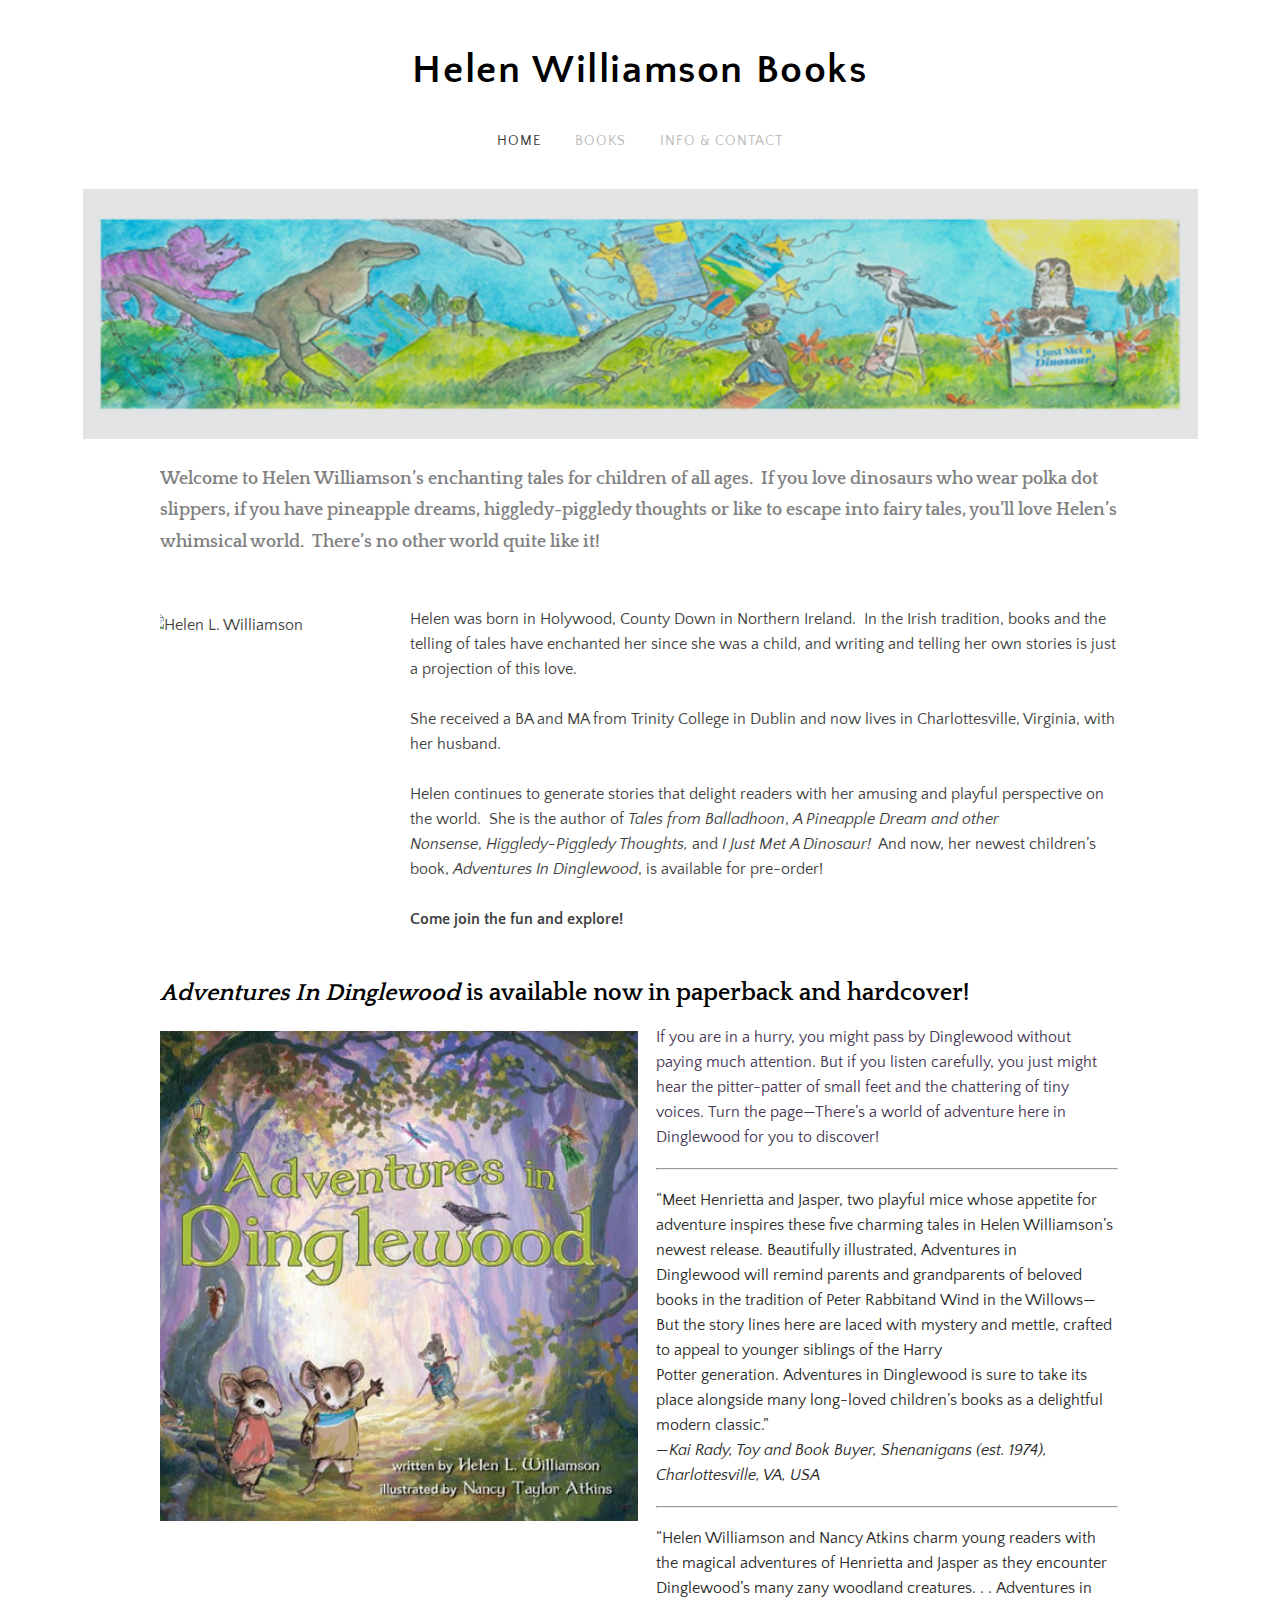
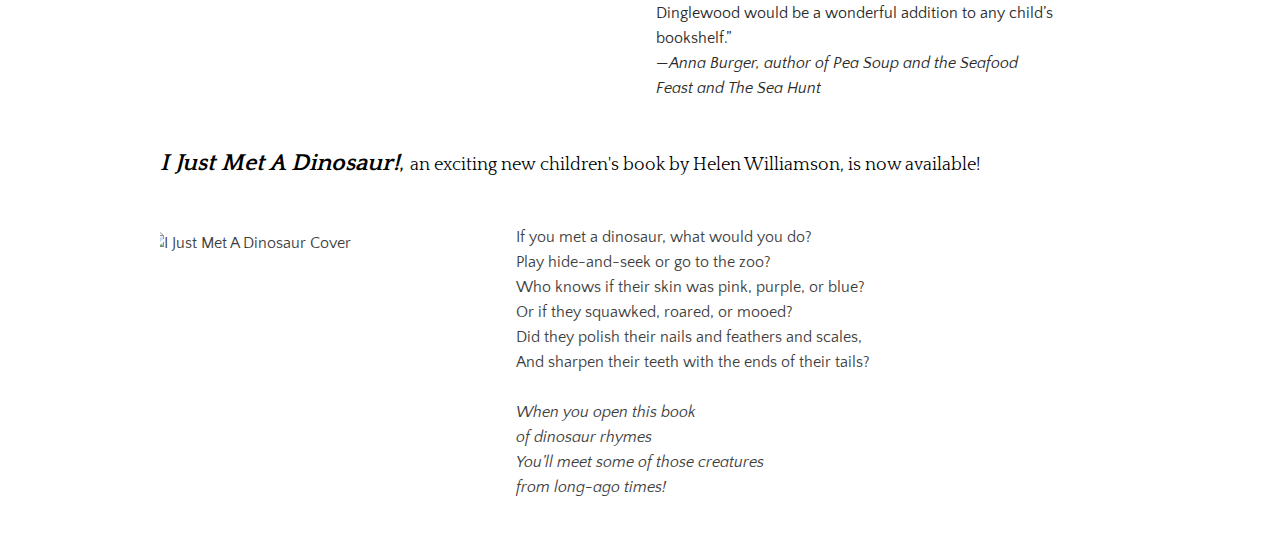
==== commit ebed8fc1: "fixed more css" ====
--- a/index.html
+++ b/index.html
@@ -5,156 +5,99 @@
     <meta name="viewport" content="width=device-width, initial-scale=1.0">
     <meta name="description" content="Some useful tools for general purposes!">
     <meta property="og:type" content="website">
-    <meta property="og:url" content="https://helenwilliamsonbooks.com">
+    <meta property="og:url" content="https://helen-williamson-books.github.io">
     <meta property="og:site_name" content="Helen Williamson Books">
     <meta property="og:title" content="Helen Williamson Books">
     <meta property="og:description" content="Helen was born in Holywood, County Down in Northern Ireland. In the Irish tradition, books and the telling of tales have enchanted her since she was a child, and writing and telling her own stories...">
-    <meta property="og:image" content="https://helenwilliamsonbooks.com/helen.jpg">
+    <meta property="og:image" content="https://helen-williamson-books.github.io/images/helen.jpeg">
     <title>Helen Williamson Books</title>
     <link rel="favicon" href="favicon.ico">
     <link rel="stylesheet" href="./styles.css">
   </head>
   <body>
-    <div class="cento-header"><a href="https://helenwilliamsonbooks.com"><span class="logo">Helen Williamson Books</span></a></div>
-    <div class="nav-wrap">
-      <div class="container">
-        <div class="nav desktop-nav">
-          <ul class="wsite-menu-default">
-            <li id="active" class="wsite-menu-item-wrap">
-              <a href="./" class="wsite-menu-item">
-              Home
-              </a>
-            </li>
-            <li class="wsite-menu-item-wrap">
-              <a href="./author-blog.html" class="wsite-menu-item">
-              Author Blog
-              </a>
-            </li>
-            <li class="wsite-menu-item-wrap">
-              <a href="./news--media.html" class="wsite-menu-item">
-              News & Media
-              </a>
-            </li>
-            <li class="wsite-menu-item-wrap">
-              <a href="./order-books.html" class="wsite-menu-item">
-              Order Books
-              </a>
-            </li>
-            <li class="wsite-menu-item-wrap">
-              <a href="./contact.html" class="wsite-menu-item">
-              Contact
-              </a>
-            </li>
-          </ul>
-        </div>
-      </div>
-      <!-- end .container -->
+    <div class="header"><a href="https://helen-williamson-books.github.io"><span class="logo">Helen Williamson Books</span></a></div>
+    <div class="nav">
+      <ul>
+        <li id="active" class="menu-item-wrap">
+          <a href="./" class="menu-item">
+          Home
+          </a>
+        </li>
+        <li class="menu-item-wrap">
+          <a href="./books" class="menu-item">
+          Books
+          </a>
+        </li>
+        <li class="menu-item-wrap">
+          <a href="./contact" class="menu-item">
+          Info & Contact
+          </a>
+        </li>
+      </ul>
     </div>
-    <!-- end .nav-wrap -->
-    </div>
-    <!-- end .header -->
     <div class="banner-wrap">
-      <div class="wsite-section wsite-header-section wsite-section-bg-image" style="height: 250px;vertical-align: middle;background-image: url('./images/header.jpg') ;background-repeat: no-repeat ;background-position: 50% 50% ;background-size: 110% ;background-color: transparent ;background-size: 110%;">
+      <div class="header-section" style="height: 250px;vertical-align: middle;background-image: url('./images/header.jpg') ;background-repeat: no-repeat ;background-position: 50% 50% ;background-size: 110% ;background-color: transparent ;background-size: 110%;">
       </div>
     </div>
-    <!-- end banner-wrap -->
-    <div class="content-wrap">
-    <div id="wsite-content" class="wsite-elements wsite-not-footer">
-    <div class="wsite-section-wrap">
-    <div class="wsite-section wsite-body-section wsite-background-1 wsite-custom-background"  >
-    <div class="wsite-section-content">
     <div class="container">
-    <div class="wsite-section-elements">
-    <h2 class="wsite-content-title" style="text-align:left;"><font color="#818181"><font size="4">Welcome to Helen Williamson&rsquo;s enchanting tales for children of all ages.&nbsp; If you love dinosaurs who wear polka dot slippers, if you have pineapple dreams, higgledy-piggledy thoughts or like to escape into fairy tales, you&rsquo;ll love Helen&rsquo;s whimsical world.&nbsp; There&rsquo;s no other world quite like it!</font></font><br /><br /></h2>
-    <div>
-      <div class="wsite-multicol">
-        <div class="wsite-multicol-table-wrap" style="margin:0 -15px;">
-          <table class="wsite-multicol-table">
-            <tbody class="wsite-multicol-tbody">
-              <tr class="wsite-multicol-tr">
-                <td class="wsite-multicol-col" style="width:25.675675675676%; padding:0 15px;">
-                  <div>
-                    <div class="wsite-image wsite-image-border-none " style="padding-top:10px;padding-bottom:10px;margin-left:0;margin-right:0;text-align:left">
-                      <a>
-                      <img src="./images/helen.jpg" alt="Helen L. Williamson" style="width:206;max-width:100%"/>
-                      </a>
-                      <div style="display:block;font-size:90%"></div>
-                    </div>
-                  </div>
-                </td>
-                <td class="wsite-multicol-col" style="width:74.324324324324%; padding:0 15px;">
-                  <div class="paragraph" style="text-align:left;">Helen was born in Holywood, County Down in Northern Ireland.&nbsp; In the Irish tradition, books and the telling of tales have enchanted her since she was a child, and writing and telling her own stories is just a projection of this love.<br />&nbsp;<br />She received a BA and MA from Trinity College in Dublin and now lives in Charlottesville, Virginia, with her husband.<br />&nbsp;<br />Helen continues to generate stories that delight readers with her amusing and playful perspective on the world.&nbsp; She is the author of <em>Tales from Balladhoon</em>, <em>A Pineapple Dream and other Nonsense</em>,&nbsp;<em>Higgledy-Piggledy Thoughts,&nbsp;</em>and&nbsp;<em>I Just Met A Dinosaur!</em>&nbsp; And now, her newest children&rsquo;s book, <em>Adventures In Dinglewood</em>, is available for pre-order!<br />&nbsp;<br /><strong>Come join the fun and explore!</strong><br /><br /></div>
-                </td>
-              </tr>
-            </tbody>
-          </table>
-        </div>
+      <h2 style="text-align:left;color:#818181;font-size:18px;line-height:175%;padding-top:10px;">Welcome to Helen Williamson&rsquo;s enchanting tales for children of all ages.&nbsp; If you love dinosaurs who wear polka dot slippers, if you have pineapple dreams, higgledy-piggledy thoughts or like to escape into fairy tales, you&rsquo;ll love Helen&rsquo;s whimsical world.&nbsp; There&rsquo;s no other world quite like it!<br /><br /></h2>
+      <div style="margin:0 -15px;">
+        <table>
+          <tbody>
+            <tr>
+              <td style="width:25%;" valign="top">
+                <img src="./images/helen.jpeg" alt="Helen L. Williamson" style="width:225px;max-width:100%;float:left;padding-top:5px;"/>
+              </td>
+              <td style="width:75%; padding:0 15px;">
+                <div style="text-align:left;">Helen was born in Holywood, County Down in Northern Ireland.&nbsp; In the Irish tradition, books and the telling of tales have enchanted her since she was a child, and writing and telling her own stories is just a projection of this love.<br />&nbsp;<br />She received a BA and MA from Trinity College in Dublin and now lives in Charlottesville, Virginia, with her husband.<br />&nbsp;<br />Helen continues to generate stories that delight readers with her amusing and playful perspective on the world.&nbsp; She is the author of <em>Tales from Balladhoon</em>, <em>A Pineapple Dream and other Nonsense</em>,&nbsp;<em>Higgledy-Piggledy Thoughts,&nbsp;</em>and&nbsp;<em>I Just Met A Dinosaur!</em>&nbsp; And now, her newest children&rsquo;s book, <em>Adventures In Dinglewood</em>, is available for pre-order!<br />&nbsp;<br /><strong>Come join the fun and explore!</strong><br /><br /></div>
+              </td>
+            </tr>
+          </tbody>
+        </table>
       </div>
-    </div>
-    <h2 class="wsite-content-title"><em>Adventures In Dinglewood</em> <strong>is available now in paperback and hardcover!</strong></h2>
-    <div>
-      <div class="wsite-multicol">
-        <div class="wsite-multicol-table-wrap" style="margin:0 -15px;">
-          <table class="wsite-multicol-table">
-            <tbody class="wsite-multicol-tbody">
-              <tr class="wsite-multicol-tr">
-                <td class="wsite-multicol-col" style="width:50%; padding:0 15px;">
-                  <div>
-                    <div class="wsite-image wsite-image-border-none " style="padding-top:10px;padding-bottom:10px;margin-left:0;margin-right:0;text-align:center">
-                      <a>
-                      <img src="./images/dinglewood.jpg" alt="Adventures In Dinglewood Cover" style="width:434;max-width:100%" />
-                      </a>
-                      <div style="display:block;font-size:90%"></div>
-                    </div>
-                  </div>
-                </td>
-                <td class="wsite-multicol-col" style="width:50%; padding:0 15px;">
-                  <div class="paragraph"><span style="color:rgb(70, 54, 83)">If you are in a hurry, you might pass by Dinglewood without paying much attention. But if you listen carefully, you just might hear the pitter-patter of small feet and the chattering&nbsp;of tiny voices. Turn the page&mdash;There&rsquo;s a world of adventure here in Dinglewood&nbsp;for you to discover!</span></div>
-                  <div>
-                    <div style="height: 10px; overflow: hidden; width: 100%;"></div>
-                    <hr class="styled-hr" style="width:100%;">
-                    </hr>
-                    <div style="height: 10px; overflow: hidden; width: 100%;"></div>
-                  </div>
-                  <div class="paragraph"><font color="#2a2a2a">&ldquo;Meet Henrietta and Jasper, two playful mice whose appetite for adventure inspires these five charming tales in Helen Williamson&rsquo;s newest release. Beautifully illustrated,&nbsp;Adventures in Dinglewood&nbsp;will remind parents and grandparents of beloved books in the tradition of&nbsp;Peter Rabbitand&nbsp;Wind in the Willows&mdash;But the story lines here are laced with mystery and mettle, crafted to appeal to younger siblings of the&nbsp;Harry Potter&nbsp;generation.&nbsp;Adventures in Dinglewood&nbsp;is sure to take its place alongside many long-loved children&rsquo;s books as a delightful modern classic.&rdquo;</font><br /><em><font color="#2a2a2a">&mdash;Kai Rady, Toy and Book Buyer, Shenanigans (est. 1974), Charlottesville, VA, USA</font></em><br /></div>
-                  <div>
-                    <div style="height: 10px; overflow: hidden; width: 100%;"></div>
-                    <hr class="styled-hr" style="width:100%;">
-                    </hr>
-                    <div style="height: 10px; overflow: hidden; width: 100%;"></div>
-                  </div>
-                  <div class="paragraph"><font color="#2a2a2a">&ldquo;Helen Williamson and Nancy Atkins charm young readers with the magical adventures of Henrietta and Jasper as they encounter Dinglewood&rsquo;s many zany woodland creatures. . .&nbsp;Adventures in Dinglewood&nbsp;would be a wonderful addition to any child&rsquo;s bookshelf.&rdquo;</font><br /><em><font color="#2a2a2a">&mdash;Anna Burger, author of&nbsp;Pea Soup and the Seafood Feast&nbsp;and&nbsp;The Sea Hunt</font></em></div>
-                </td>
-              </tr>
-            </tbody>
-          </table>
-        </div>
+      <h2><em>Adventures In Dinglewood</em> <strong>is available now in paperback and hardcover!</strong></h2>
+      <div style="margin:0 -15px;">
+        <table>
+          <tbody>
+            <tr>
+              <td style="width:50%;" valign="top">
+                <img src="./images/dinglewood.jpg" alt="Adventures In Dinglewood Cover" style="width:500px;max-width:100%;float:right;padding-top:5px;"/>
+              </td>
+              <td style="width:50%; padding:0 15px;">
+                <div>
+                  <span style="color:rgb(70, 54, 83)">If you are in a hurry, you might pass by Dinglewood without paying much attention. But if you listen carefully, you just might hear the pitter-patter of small feet and the chattering&nbsp;of tiny voices. Turn the page&mdash;There&rsquo;s a world of adventure here in Dinglewood&nbsp;for you to discover!</span>
+                  <div style="height: 10px; overflow: hidden; width: 100%;"></div>
+                  <hr>
+                  <div style="height: 10px; overflow: hidden; width: 100%;"></div>
+                  <div><font color="#2a2a2a">&ldquo;Meet Henrietta and Jasper, two playful mice whose appetite for adventure inspires these five charming tales in Helen Williamson&rsquo;s newest release. Beautifully illustrated,&nbsp;Adventures in Dinglewood&nbsp;will remind parents and grandparents of beloved books in the tradition of&nbsp;Peter Rabbitand&nbsp;Wind in the Willows&mdash;But the story lines here are laced with mystery and mettle, crafted to appeal to younger siblings of the&nbsp;Harry Potter&nbsp;generation.&nbsp;Adventures in Dinglewood&nbsp;is sure to take its place alongside many long-loved children&rsquo;s books as a delightful modern classic.&rdquo;</font><br /><em><font color="#2a2a2a">&mdash;Kai Rady, Toy and Book Buyer, Shenanigans (est. 1974), Charlottesville, VA, USA</font></em><br /></div>
+                  <div style="height: 10px; overflow: hidden; width: 100%;"></div>
+                  <hr>
+                  <div style="height: 10px; overflow: hidden; width: 100%;"></div>
+                  <font color="#2a2a2a">&ldquo;Helen Williamson and Nancy Atkins charm young readers with the magical adventures of Henrietta and Jasper as they encounter Dinglewood&rsquo;s many zany woodland creatures. . .&nbsp;Adventures in Dinglewood&nbsp;would be a wonderful addition to any child&rsquo;s bookshelf.&rdquo;</font><br /><em><font color="#2a2a2a">&mdash;Anna Burger, author of&nbsp;Pea Soup and the Seafood Feast&nbsp;and&nbsp;The Sea Hunt</font></em>
+                </div>
+              </td>
+            </tr>
+          </tbody>
+        </table>
       </div>
-    </div>
-    <div class="wsite-spacer" style="height:26px;"></div>
-    <h2 class="wsite-content-title" style="text-align:left;"><em>I Just Met A Dinosaur!</em><span style="font-weight:normal">, <font size="4">an exciting new&nbsp;children's book by Helen Williamson,&nbsp;&#8203;is now available!</font></span><br /><br /></h2>
-    <div>
-      <div class="wsite-multicol">
-        <div class="wsite-multicol-table-wrap" style="margin:0 -15px;">
-          <table class="wsite-multicol-table">
-            <tbody class="wsite-multicol-tbody">
-              <tr class="wsite-multicol-tr">
-                <td class="wsite-multicol-col" style="width:33.783783783784%; padding:0 15px;">
-                  <div>
-                    <div class="wsite-image wsite-image-border-none " style="padding-top:10px;padding-bottom:10px;margin-left:0px;margin-right:0px;text-align:left">
-                      <a>
-                      <img src="./images/dinosaur.jpg" alt="I Just Met A Dinosaur Cover" style="width:336;max-width:100%" />
-                      </a>
-                      <div style="display:block;font-size:90%"></div>
-                    </div>
-                  </div>
-                </td>
-                <td class="wsite-multicol-col" style="width:66.216216216216%; padding:0 15px;">
-                  <div class="paragraph" style="text-align:left;">If you met a dinosaur, what would you do?<br />Play hide-and-seek or go to the zoo?<br />Who knows if their skin was pink, purple, or blue?<br />Or if they squawked, roared, or mooed?<br />Did they polish their nails and feathers and scales,&nbsp; &nbsp;<br />And sharpen their teeth with the ends of their tails?<br /><br /><em>When you open this book&nbsp;<br />of dinosaur rhymes<br />You&rsquo;ll meet some of those creatures&nbsp;<br />from long-ago times!</em></div>
-                </td>
-              </tr>
-            </tbody>
-          </table>
+      <div class="spacer" style="height:26px;"></div>
+      <h2 style="text-align:left;"><em>I Just Met A Dinosaur!</em><span style="font-weight:normal">, <font size="4">an exciting new&nbsp;children's book by Helen Williamson,&nbsp;&#8203;is now available!</font></span><br /><br /></h2>
+      <div>
+        <div>
+          <div style="margin:0 -15px;">
+            <table>
+              <tbody>
+                <tr>
+                  <td style="width:40%;" valign="top">
+                <img src="./images/dinosaur.png" alt="I Just Met A Dinosaur Cover" style="width:350px;max-width:100%;float:right;padding-top:5px;padding-bottom:40px;"/>
+              </td>
+                  <td style="width:60%; padding:0 15px 40px 15px;">
+                    <div style="text-align:left;">If you met a dinosaur, what would you do?<br />Play hide-and-seek or go to the zoo?<br />Who knows if their skin was pink, purple, or blue?<br />Or if they squawked, roared, or mooed?<br />Did they polish their nails and feathers and scales,&nbsp; &nbsp;<br />And sharpen their teeth with the ends of their tails?<br /><br /><em>When you open this book&nbsp;<br />of dinosaur rhymes<br />You&rsquo;ll meet some of those creatures&nbsp;<br />from long-ago times!</em></div>
+                  </td>
+                </tr>
+              </tbody>
+            </table>
+          </div>
         </div>
       </div>
     </div>
--- a/styles.css
+++ b/styles.css
@@ -1,13 +1,13 @@
+@import url("https://cdnjs.cloudflare.com/ajax/libs/font-awesome/5.15.3/css/all.min.css");
+
 @import url('https://fonts.googleapis.com/css?family=Quattrocento+Sans:400,700,400italic,700italic&subset=latin,latin-ext&display=swap');
 @import url('https://fonts.googleapis.com/css?family=Quattrocento:400,700&subset=latin,latin-ext&display=swap');
 
 html {
-    height: 100%;
+    scroll-behavior: smooth;
 }
 
 body {
-    width: 100%;
-    height: 100%;
     background: #ffffff;
     color: #3e3e3e;
     font-family: 'Quattrocento Sans', sans-serif;
@@ -28,13 +28,18 @@
     transition: all 300ms ease;
 }
 
+.link {
+  text-decoration: none;
+  color: #007bff;
+}
+
+.link:hover {
+  text-decoration: none;
+  color: #0957b3;
+}
+
 a:hover {
     color: #333333;
-}
-
-a img,
-a:hover img {
-    border: none;
 }
 
 h2 {
@@ -69,26 +74,25 @@
 
 .container {
     overflow: hidden;
-    width: 100%;
+    width: 85%;
     max-width: 960px;
     margin: 0 auto;
 }
 
-.cento-header {
+.header {
     position: relative;
     z-index: 9;
     width: 100%;
     background: #ffffff;
     padding: 40px 0 0;
-    box-sizing: border-box;
 }
 
-.cento-header .logo {
+.header .logo {
     margin-bottom: 20px;
 }
 
-.cento-header .logo,
-.cento-header .logo a {
+.header .logo,
+.header .logo a {
     display: block;
     color: #000000;
     text-align: center;
@@ -107,17 +111,16 @@
     display: inline-block;
     vertical-align: top;
     list-style-type: none;
+    padding-inline-start: 0;
 }
 
 .nav ul li {
     position: relative;
     display: inline-block;
-    padding: 0 5px;
 }
 
 .nav ul li a {
-    display: block;
-    padding: 5px 15px;
+    padding: 0 15px;
     color: #b9b9b9;
     text-transform: uppercase;
     letter-spacing: .07em;
@@ -132,8 +135,8 @@
     transition: all 300ms linear;
 }
 
-.nav ul li#active>a.wsite-menu-item,
-.nav ul li>a.wsite-menu-item:hover {
+.nav ul li#active>a.menu-item,
+.nav ul li>a.menu-item:hover {
     color: #333333;
 }
 
@@ -144,13 +147,13 @@
     margin: 20px auto 0;
 }
 
-.wsite-header-section:before {
+.header-section:before {
     position: absolute;
     top: 0;
     left: 0;
     width: 100%;
     min-height: 100%;
     height: inherit;
-    background: rgba(0, 0, 0, 0.2);
-    content: ' ';
+    background: rgba(0, 0, 0, 0.1);
+    content: '';
 }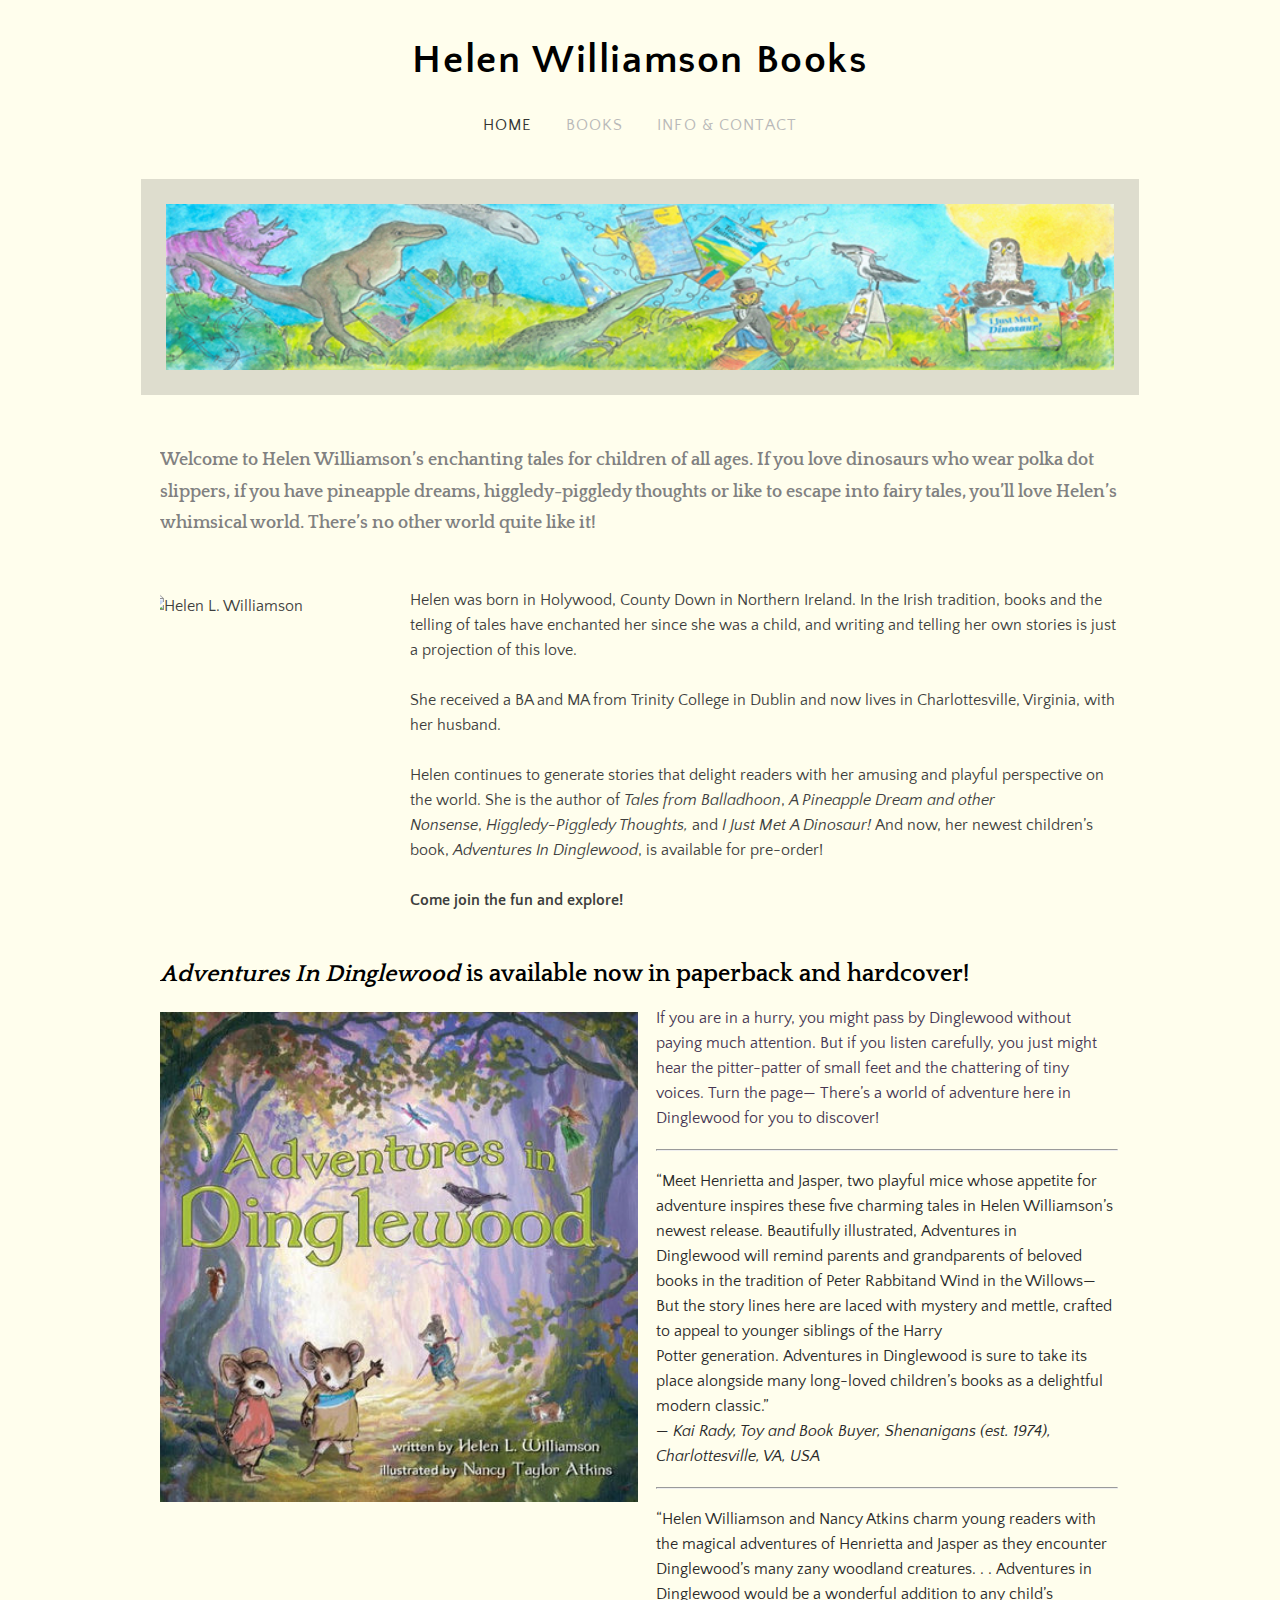
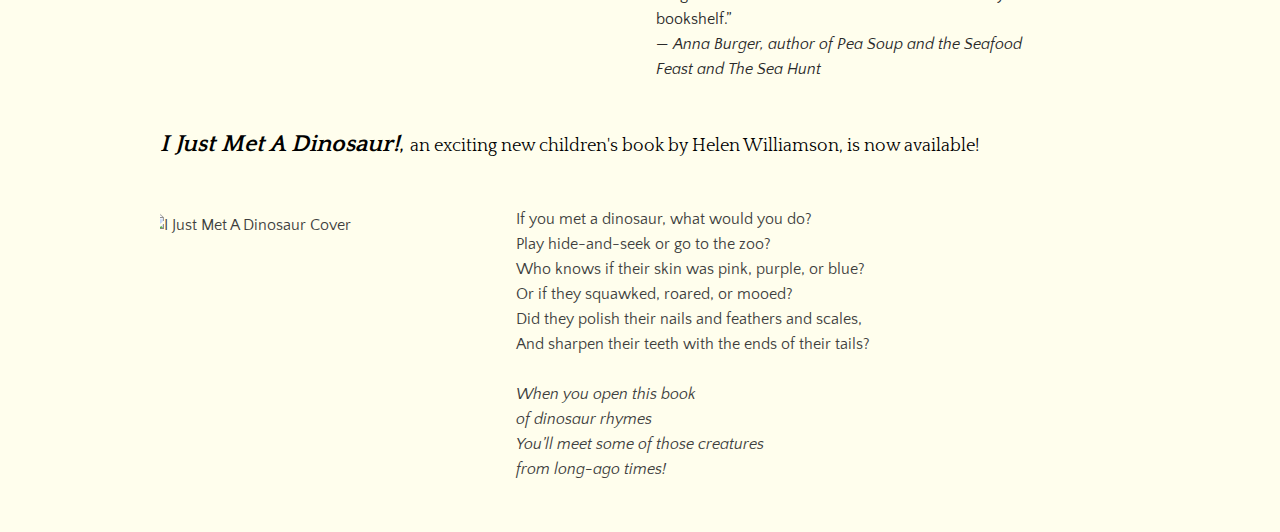
==== commit 594c86dd: "much better css + started mobile rwd" ====
--- a/index.html
+++ b/index.html
@@ -35,12 +35,9 @@
         </li>
       </ul>
     </div>
-    <div class="banner-wrap">
-      <div class="header-section" style="height: 250px;vertical-align: middle;background-image: url('./images/header.jpg') ;background-repeat: no-repeat ;background-position: 50% 50% ;background-size: 110% ;background-color: transparent ;background-size: 110%;">
-      </div>
-    </div>
+    <img src="./images/header.jpg" class="header-image">
     <div class="container">
-      <h2 style="text-align:left;color:#818181;font-size:18px;line-height:175%;padding-top:10px;">Welcome to Helen Williamson&rsquo;s enchanting tales for children of all ages.&nbsp; If you love dinosaurs who wear polka dot slippers, if you have pineapple dreams, higgledy-piggledy thoughts or like to escape into fairy tales, you&rsquo;ll love Helen&rsquo;s whimsical world.&nbsp; There&rsquo;s no other world quite like it!<br /><br /></h2>
+      <h2 style="text-align:left;color:#818181;font-size:18px;line-height:175%;padding-top:10px;">Welcome to Helen Williamson’s enchanting tales for children of all ages.&nbsp;If you love dinosaurs who wear polka dot slippers, if you have pineapple dreams, higgledy-piggledy thoughts or like to escape into fairy tales, you’ll love Helen’s whimsical world.&nbsp;There’s no other world quite like it!<br /><br /></h2>
       <div style="margin:0 -15px;">
         <table>
           <tbody>
@@ -48,8 +45,8 @@
               <td style="width:25%;" valign="top">
                 <img src="./images/helen.jpeg" alt="Helen L. Williamson" style="width:225px;max-width:100%;float:left;padding-top:5px;"/>
               </td>
-              <td style="width:75%; padding:0 15px;">
-                <div style="text-align:left;">Helen was born in Holywood, County Down in Northern Ireland.&nbsp; In the Irish tradition, books and the telling of tales have enchanted her since she was a child, and writing and telling her own stories is just a projection of this love.<br />&nbsp;<br />She received a BA and MA from Trinity College in Dublin and now lives in Charlottesville, Virginia, with her husband.<br />&nbsp;<br />Helen continues to generate stories that delight readers with her amusing and playful perspective on the world.&nbsp; She is the author of <em>Tales from Balladhoon</em>, <em>A Pineapple Dream and other Nonsense</em>,&nbsp;<em>Higgledy-Piggledy Thoughts,&nbsp;</em>and&nbsp;<em>I Just Met A Dinosaur!</em>&nbsp; And now, her newest children&rsquo;s book, <em>Adventures In Dinglewood</em>, is available for pre-order!<br />&nbsp;<br /><strong>Come join the fun and explore!</strong><br /><br /></div>
+              <td style="width:75%;padding:0 15px;">
+                <div style="text-align:left;">Helen was born in Holywood, County Down in Northern Ireland.&nbsp;In the Irish tradition, books and the telling of tales have enchanted her since she was a child, and writing and telling her own stories is just a projection of this love.<br />&nbsp;<br />She received a BA and MA from Trinity College in Dublin and now lives in Charlottesville, Virginia, with her husband.<br />&nbsp;<br />Helen continues to generate stories that delight readers with her amusing and playful perspective on the world.&nbsp;She is the author of <em>Tales from Balladhoon</em>, <em>A Pineapple Dream and other Nonsense</em>,&nbsp;<em>Higgledy-Piggledy Thoughts,&nbsp;</em>and&nbsp;<em>I Just Met A Dinosaur!</em>&nbsp;And now, her newest children’s book, <em>Adventures In Dinglewood</em>, is available for pre-order!<br />&nbsp;<br /><strong>Come join the fun and explore!</strong><br /><br /></div>
               </td>
             </tr>
           </tbody>
@@ -63,17 +60,17 @@
               <td style="width:50%;" valign="top">
                 <img src="./images/dinglewood.jpg" alt="Adventures In Dinglewood Cover" style="width:500px;max-width:100%;float:right;padding-top:5px;"/>
               </td>
-              <td style="width:50%; padding:0 15px;">
+              <td style="width:50%;padding:0 15px;">
                 <div>
-                  <span style="color:rgb(70, 54, 83)">If you are in a hurry, you might pass by Dinglewood without paying much attention. But if you listen carefully, you just might hear the pitter-patter of small feet and the chattering&nbsp;of tiny voices. Turn the page&mdash;There&rsquo;s a world of adventure here in Dinglewood&nbsp;for you to discover!</span>
-                  <div style="height: 10px; overflow: hidden; width: 100%;"></div>
+                  <span style="color:rgb(70, 54, 83)">If you are in a hurry, you might pass by Dinglewood without paying much attention. But if you listen carefully, you just might hear the pitter-patter of small feet and the chattering&nbsp;of tiny voices. Turn the page— There’s a world of adventure here in Dinglewood&nbsp;for you to discover!</span>
+                  <div style="height:10px;overflow:hidden;width:100%;"></div>
                   <hr>
-                  <div style="height: 10px; overflow: hidden; width: 100%;"></div>
-                  <div><font color="#2a2a2a">&ldquo;Meet Henrietta and Jasper, two playful mice whose appetite for adventure inspires these five charming tales in Helen Williamson&rsquo;s newest release. Beautifully illustrated,&nbsp;Adventures in Dinglewood&nbsp;will remind parents and grandparents of beloved books in the tradition of&nbsp;Peter Rabbitand&nbsp;Wind in the Willows&mdash;But the story lines here are laced with mystery and mettle, crafted to appeal to younger siblings of the&nbsp;Harry Potter&nbsp;generation.&nbsp;Adventures in Dinglewood&nbsp;is sure to take its place alongside many long-loved children&rsquo;s books as a delightful modern classic.&rdquo;</font><br /><em><font color="#2a2a2a">&mdash;Kai Rady, Toy and Book Buyer, Shenanigans (est. 1974), Charlottesville, VA, USA</font></em><br /></div>
-                  <div style="height: 10px; overflow: hidden; width: 100%;"></div>
+                  <div style="height:10px;overflow:hidden;width:100%;"></div>
+                  <div><font color="#2a2a2a">“Meet Henrietta and Jasper, two playful mice whose appetite for adventure inspires these five charming tales in Helen Williamson’s newest release. Beautifully illustrated,&nbsp;Adventures in Dinglewood&nbsp;will remind parents and grandparents of beloved books in the tradition of&nbsp;Peter Rabbitand&nbsp;Wind in the Willows— But the story lines here are laced with mystery and mettle, crafted to appeal to younger siblings of the&nbsp;Harry Potter&nbsp;generation.&nbsp;Adventures in Dinglewood&nbsp;is sure to take its place alongside many long-loved children’s books as a delightful modern classic.”</font><br /><em><font color="#2a2a2a">— Kai Rady, Toy and Book Buyer, Shenanigans (est. 1974), Charlottesville, VA, USA</font></em><br /></div>
+                  <div style="height:10px;overflow:hidden;width:100%;"></div>
                   <hr>
-                  <div style="height: 10px; overflow: hidden; width: 100%;"></div>
-                  <font color="#2a2a2a">&ldquo;Helen Williamson and Nancy Atkins charm young readers with the magical adventures of Henrietta and Jasper as they encounter Dinglewood&rsquo;s many zany woodland creatures. . .&nbsp;Adventures in Dinglewood&nbsp;would be a wonderful addition to any child&rsquo;s bookshelf.&rdquo;</font><br /><em><font color="#2a2a2a">&mdash;Anna Burger, author of&nbsp;Pea Soup and the Seafood Feast&nbsp;and&nbsp;The Sea Hunt</font></em>
+                  <div style="height:10px;overflow:hidden;width:100%;"></div>
+                  <font color="#2a2a2a">“Helen Williamson and Nancy Atkins charm young readers with the magical adventures of Henrietta and Jasper as they encounter Dinglewood’s many zany woodland creatures. . .&nbsp;Adventures in Dinglewood&nbsp;would be a wonderful addition to any child’s bookshelf.”</font><br /><em><font color="#2a2a2a">— Anna Burger, author of&nbsp;Pea Soup and the Seafood Feast&nbsp;and&nbsp;The Sea Hunt</font></em>
                 </div>
               </td>
             </tr>
@@ -81,7 +78,7 @@
         </table>
       </div>
       <div class="spacer" style="height:26px;"></div>
-      <h2 style="text-align:left;"><em>I Just Met A Dinosaur!</em><span style="font-weight:normal">, <font size="4">an exciting new&nbsp;children's book by Helen Williamson,&nbsp;&#8203;is now available!</font></span><br /><br /></h2>
+      <h2 style="text-align:left;"><em>I Just Met A Dinosaur!</em><span style="font-weight:normal">, <font size="4">an exciting new children's book by Helen Williamson, is now available!</font></span><br /><br /></h2>
       <div>
         <div>
           <div style="margin:0 -15px;">
@@ -91,8 +88,8 @@
                   <td style="width:40%;" valign="top">
                 <img src="./images/dinosaur.png" alt="I Just Met A Dinosaur Cover" style="width:350px;max-width:100%;float:right;padding-top:5px;padding-bottom:40px;"/>
               </td>
-                  <td style="width:60%; padding:0 15px 40px 15px;">
-                    <div style="text-align:left;">If you met a dinosaur, what would you do?<br />Play hide-and-seek or go to the zoo?<br />Who knows if their skin was pink, purple, or blue?<br />Or if they squawked, roared, or mooed?<br />Did they polish their nails and feathers and scales,&nbsp; &nbsp;<br />And sharpen their teeth with the ends of their tails?<br /><br /><em>When you open this book&nbsp;<br />of dinosaur rhymes<br />You&rsquo;ll meet some of those creatures&nbsp;<br />from long-ago times!</em></div>
+                  <td style="width:60%;padding:0 15px 40px 15px;">
+                    <div style="text-align:left;">If you met a dinosaur, what would you do?<br />Play hide-and-seek or go to the zoo?<br />Who knows if their skin was pink, purple, or blue?<br />Or if they squawked, roared, or mooed?<br />Did they polish their nails and feathers and scales,&nbsp;&nbsp;<br />And sharpen their teeth with the ends of their tails?<br /><br /><em>When you open this book&nbsp;<br />of dinosaur rhymes<br />You’ll meet some of those creatures&nbsp;<br />from long-ago times!</em></div>
                   </td>
                 </tr>
               </tbody>
--- a/styles.css
+++ b/styles.css
@@ -5,10 +5,10 @@
 
 html {
     scroll-behavior: smooth;
+    background: #fffeed;
 }
 
 body {
-    background: #ffffff;
     color: #3e3e3e;
     font-family: 'Quattrocento Sans', sans-serif;
     font-size: 16px;
@@ -21,21 +21,21 @@
 a {
     color: #b9b9b9;
     text-decoration: none;
-    -webkit-transition: all 300ms ease;
-    -moz-transition: all 300ms ease;
-    -ms-transition: all 300ms ease;
-    -o-transition: all 300ms ease;
-    transition: all 300ms ease;
+    -webkit-transition: color 300ms ease;
+    -moz-transition: color 300ms ease;
+    -ms-transition: color 300ms ease;
+    -o-transition: color 300ms ease;
+    transition: color 300ms ease;
 }
 
 .link {
-  text-decoration: none;
-  color: #007bff;
+    text-decoration: none;
+    color: #007bff;
 }
 
 .link:hover {
-  text-decoration: none;
-  color: #0957b3;
+    text-decoration: none;
+    color: #0957b3;
 }
 
 a:hover {
@@ -79,20 +79,7 @@
     margin: 0 auto;
 }
 
-.header {
-    position: relative;
-    z-index: 9;
-    width: 100%;
-    background: #ffffff;
-    padding: 40px 0 0;
-}
-
-.header .logo {
-    margin-bottom: 20px;
-}
-
-.header .logo,
-.header .logo a {
+.logo {
     display: block;
     color: #000000;
     text-align: center;
@@ -101,6 +88,13 @@
     font-size: 40px;
     font-weight: 700;
     line-height: normal;
+    padding: 30px 0 15px 0;
+}
+
+@media only screen and (max-width: 700px) {
+  .logo {
+    font-size: 25px;
+}
 }
 
 .nav {
@@ -125,14 +119,20 @@
     text-transform: uppercase;
     letter-spacing: .07em;
     font-family: 'Quattrocento Sans', sans-serif;
-    font-size: 14px;
+    font-size: 16px;
     font-weight: 400;
     line-height: 19px;
-    -webkit-transition: all 300ms linear;
-    -moz-transition: all 300ms linear;
-    -ms-transition: all 300ms linear;
-    -o-transition: all 300ms linear;
-    transition: all 300ms linear;
+    -webkit-transition: color 300ms linear;
+    -moz-transition: color 300ms linear;
+    -ms-transition: color 300ms linear;
+    -o-transition: color 300ms linear;
+    transition: color 300ms linear;
+}
+
+@media only screen and (max-width: 700px) {
+  .nav ul li a {
+    font-size: 14px;
+}
 }
 
 .nav ul li#active>a.menu-item,
@@ -147,13 +147,17 @@
     margin: 20px auto 0;
 }
 
-.header-section:before {
-    position: absolute;
-    top: 0;
-    left: 0;
-    width: 100%;
-    min-height: 100%;
-    height: inherit;
-    background: rgba(0, 0, 0, 0.1);
-    content: '';
+.header-image {
+    display: block;
+    margin: 25px auto;
+    width: 75%;
+    border: 25px solid rgba(0, 0, 0, 0.13)
+}
+
+@media only screen and (max-width: 700px) {
+  .header-image {
+    margin: 15px auto;
+    width: 90%;
+    border: 8px solid rgba(0, 0, 0, 0.13)
+}
 }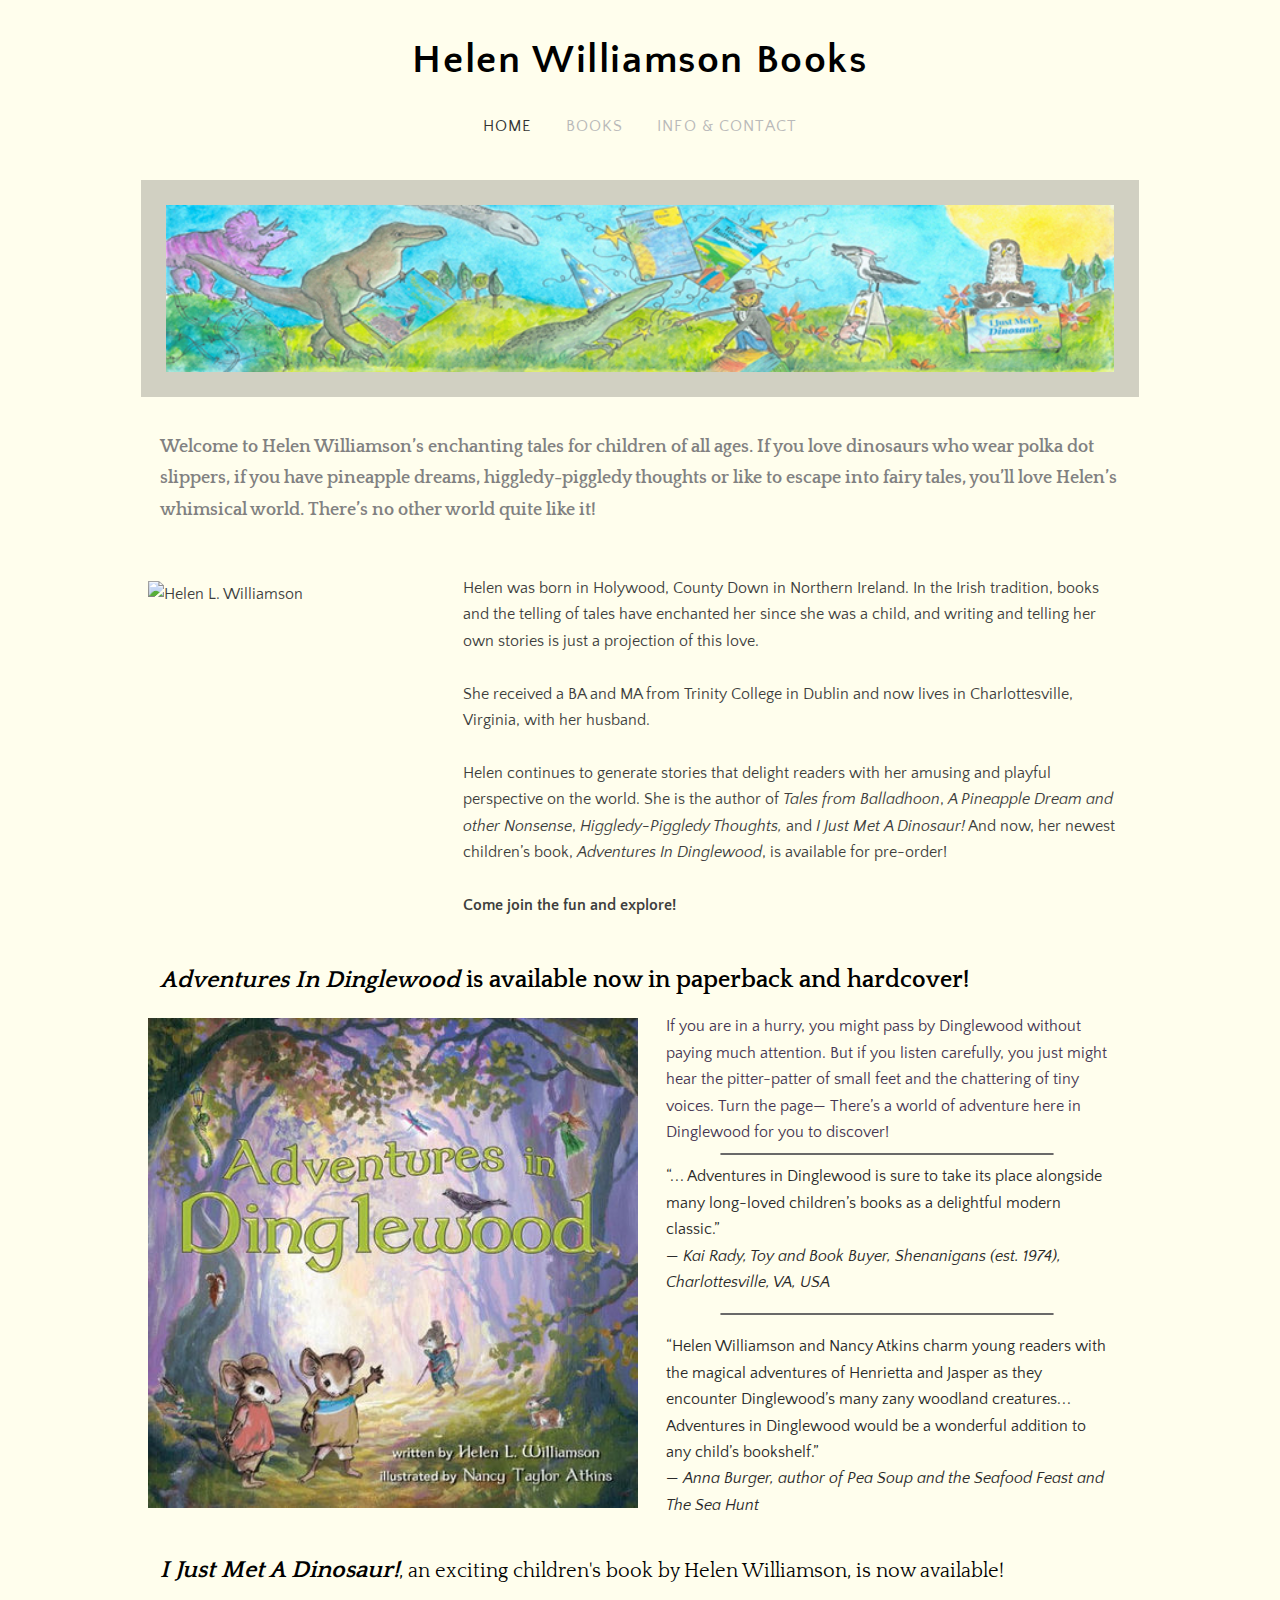
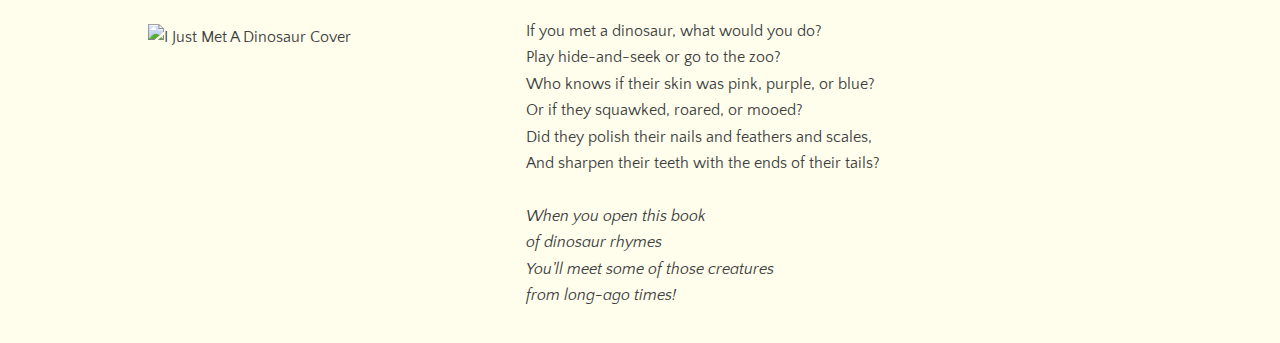
==== commit de069b19: "mobile table fixes, etc." ====
--- a/index.html
+++ b/index.html
@@ -37,16 +37,16 @@
     </div>
     <img src="./images/header.jpg" class="header-image">
     <div class="container">
-      <h2 style="text-align:left;color:#818181;font-size:18px;line-height:175%;padding-top:10px;">Welcome to Helen Williamson’s enchanting tales for children of all ages.&nbsp;If you love dinosaurs who wear polka dot slippers, if you have pineapple dreams, higgledy-piggledy thoughts or like to escape into fairy tales, you’ll love Helen’s whimsical world.&nbsp;There’s no other world quite like it!<br /><br /></h2>
+      <h2 style="text-align:left;color:#818181;font-size:18px;line-height:175%;padding-top:10px;">Welcome to Helen Williamson’s enchanting tales for children of all ages. If you love dinosaurs who wear polka dot slippers, if you have pineapple dreams, higgledy-piggledy thoughts or like to escape into fairy tales, you’ll love Helen’s whimsical world. There’s no other world quite like it!<br><br></h2>
       <div style="margin:0 -15px;">
         <table>
           <tbody>
             <tr>
-              <td style="width:25%;" valign="top">
-                <img src="./images/helen.jpeg" alt="Helen L. Williamson" style="width:225px;max-width:100%;float:left;padding-top:5px;"/>
+              <td style="width:20%;" valign="top">
+                <img src="./images/helen.jpeg" alt="Helen L. Williamson" style="width:300px;max-width:100%;float:left;padding-top:5px;padding-bottom:15px;"/>
               </td>
-              <td style="width:75%;padding:0 15px;">
-                <div style="text-align:left;">Helen was born in Holywood, County Down in Northern Ireland.&nbsp;In the Irish tradition, books and the telling of tales have enchanted her since she was a child, and writing and telling her own stories is just a projection of this love.<br />&nbsp;<br />She received a BA and MA from Trinity College in Dublin and now lives in Charlottesville, Virginia, with her husband.<br />&nbsp;<br />Helen continues to generate stories that delight readers with her amusing and playful perspective on the world.&nbsp;She is the author of <em>Tales from Balladhoon</em>, <em>A Pineapple Dream and other Nonsense</em>,&nbsp;<em>Higgledy-Piggledy Thoughts,&nbsp;</em>and&nbsp;<em>I Just Met A Dinosaur!</em>&nbsp;And now, her newest children’s book, <em>Adventures In Dinglewood</em>, is available for pre-order!<br />&nbsp;<br /><strong>Come join the fun and explore!</strong><br /><br /></div>
+              <td style="width:80%;padding:0 12px;">
+                <div style="text-align:left;">Helen was born in Holywood, County Down in Northern Ireland. In the Irish tradition, books and the telling of tales have enchanted her since she was a child, and writing and telling her own stories is just a projection of this love.<br> <br>She received a BA and MA from Trinity College in Dublin and now lives in Charlottesville, Virginia, with her husband.<br> <br>Helen continues to generate stories that delight readers with her amusing and playful perspective on the world. She is the author of <em>Tales from Balladhoon</em>, <em>A Pineapple Dream and other Nonsense</em>, <em>Higgledy-Piggledy Thoughts, </em>and <em>I Just Met A Dinosaur!</em> And now, her newest children’s book, <em>Adventures In Dinglewood</em>, is available for pre-order!<br> <br><strong>Come join the fun and explore!</strong><br><br></div>
               </td>
             </tr>
           </tbody>
@@ -58,27 +58,24 @@
           <tbody>
             <tr>
               <td style="width:50%;" valign="top">
-                <img src="./images/dinglewood.jpg" alt="Adventures In Dinglewood Cover" style="width:500px;max-width:100%;float:right;padding-top:5px;"/>
+                <img src="./images/dinglewood.jpg" alt="Adventures In Dinglewood Cover" style="width:500px;max-width:100%;float:right;padding-top:5px;padding-bottom:10px;"/>
               </td>
-              <td style="width:50%;padding:0 15px;">
+              <td style="width:50%;padding:0 25px;">
                 <div>
-                  <span style="color:rgb(70, 54, 83)">If you are in a hurry, you might pass by Dinglewood without paying much attention. But if you listen carefully, you just might hear the pitter-patter of small feet and the chattering&nbsp;of tiny voices. Turn the page— There’s a world of adventure here in Dinglewood&nbsp;for you to discover!</span>
+                  <span style="color:rgb(70, 54, 83)">If you are in a hurry, you might pass by Dinglewood without paying much attention. But if you listen carefully, you just might hear the pitter-patter of small feet and the chattering of tiny voices. Turn the page— There’s a world of adventure here in Dinglewood for you to discover!</span>
+                  <hr>
+                  <div style="color:#2a2a2a">“. . . Adventures in Dinglewood is sure to take its place alongside many long-loved children’s books as a delightful modern classic.”<br><em>— Kai Rady, Toy and Book Buyer, Shenanigans (est. 1974), Charlottesville, VA, USA</em><br></div>
                   <div style="height:10px;overflow:hidden;width:100%;"></div>
                   <hr>
                   <div style="height:10px;overflow:hidden;width:100%;"></div>
-                  <div><font color="#2a2a2a">“Meet Henrietta and Jasper, two playful mice whose appetite for adventure inspires these five charming tales in Helen Williamson’s newest release. Beautifully illustrated,&nbsp;Adventures in Dinglewood&nbsp;will remind parents and grandparents of beloved books in the tradition of&nbsp;Peter Rabbitand&nbsp;Wind in the Willows— But the story lines here are laced with mystery and mettle, crafted to appeal to younger siblings of the&nbsp;Harry Potter&nbsp;generation.&nbsp;Adventures in Dinglewood&nbsp;is sure to take its place alongside many long-loved children’s books as a delightful modern classic.”</font><br /><em><font color="#2a2a2a">— Kai Rady, Toy and Book Buyer, Shenanigans (est. 1974), Charlottesville, VA, USA</font></em><br /></div>
-                  <div style="height:10px;overflow:hidden;width:100%;"></div>
-                  <hr>
-                  <div style="height:10px;overflow:hidden;width:100%;"></div>
-                  <font color="#2a2a2a">“Helen Williamson and Nancy Atkins charm young readers with the magical adventures of Henrietta and Jasper as they encounter Dinglewood’s many zany woodland creatures. . .&nbsp;Adventures in Dinglewood&nbsp;would be a wonderful addition to any child’s bookshelf.”</font><br /><em><font color="#2a2a2a">— Anna Burger, author of&nbsp;Pea Soup and the Seafood Feast&nbsp;and&nbsp;The Sea Hunt</font></em>
+                  <font color="#2a2a2a">“Helen Williamson and Nancy Atkins charm young readers with the magical adventures of Henrietta and Jasper as they encounter Dinglewood’s many zany woodland creatures. . . Adventures in Dinglewood would be a wonderful addition to any child’s bookshelf.”</font><br><em><font color="#2a2a2a">— Anna Burger, author of Pea Soup and the Seafood Feast and The Sea Hunt</font></em>
                 </div>
               </td>
             </tr>
           </tbody>
         </table>
       </div>
-      <div class="spacer" style="height:26px;"></div>
-      <h2 style="text-align:left;"><em>I Just Met A Dinosaur!</em><span style="font-weight:normal">, <font size="4">an exciting new children's book by Helen Williamson, is now available!</font></span><br /><br /></h2>
+      <h2 style="text-align:left;padding:15px 0;"><em>I Just Met A Dinosaur!</em><span style="font-weight:normal;font-size:20px;">, an exciting children's book by Helen Williamson, is now available!</span></h2>
       <div>
         <div>
           <div style="margin:0 -15px;">
@@ -86,10 +83,10 @@
               <tbody>
                 <tr>
                   <td style="width:40%;" valign="top">
-                <img src="./images/dinosaur.png" alt="I Just Met A Dinosaur Cover" style="width:350px;max-width:100%;float:right;padding-top:5px;padding-bottom:40px;"/>
-              </td>
-                  <td style="width:60%;padding:0 15px 40px 15px;">
-                    <div style="text-align:left;">If you met a dinosaur, what would you do?<br />Play hide-and-seek or go to the zoo?<br />Who knows if their skin was pink, purple, or blue?<br />Or if they squawked, roared, or mooed?<br />Did they polish their nails and feathers and scales,&nbsp;&nbsp;<br />And sharpen their teeth with the ends of their tails?<br /><br /><em>When you open this book&nbsp;<br />of dinosaur rhymes<br />You’ll meet some of those creatures&nbsp;<br />from long-ago times!</em></div>
+                    <img src="./images/dinosaur.png" alt="I Just Met A Dinosaur Cover" style="width:350px;max-width:100%;float:right;padding-top:5px;padding-bottom:25px;"/>
+                  </td>
+                  <td style="width:60%;padding:0 15px 25px 25px;">
+                    <div style="text-align:left;">If you met a dinosaur, what would you do?<br>Play hide-and-seek or go to the zoo?<br>Who knows if their skin was pink, purple, or blue?<br>Or if they squawked, roared, or mooed?<br>Did they polish their nails and feathers and scales, <br>And sharpen their teeth with the ends of their tails?<br><br><em>When you open this book <br>of dinosaur rhymes<br>You’ll meet some of those creatures <br>from long-ago times!</em></div>
                   </td>
                 </tr>
               </tbody>
--- a/styles.css
+++ b/styles.css
@@ -13,7 +13,7 @@
     font-family: 'Quattrocento Sans', sans-serif;
     font-size: 16px;
     font-weight: 400;
-    line-height: 25px;
+    line-height: 165%;
     -webkit-font-smoothing: antialiased;
     -moz-osx-font-smoothing: grayscale;
 }
@@ -73,7 +73,6 @@
 }
 
 .container {
-    overflow: hidden;
     width: 85%;
     max-width: 960px;
     margin: 0 auto;
@@ -92,9 +91,9 @@
 }
 
 @media only screen and (max-width: 700px) {
-  .logo {
-    font-size: 25px;
-}
+    .logo {
+        font-size: 25px;
+    }
 }
 
 .nav {
@@ -130,9 +129,9 @@
 }
 
 @media only screen and (max-width: 700px) {
-  .nav ul li a {
-    font-size: 14px;
-}
+    .nav ul li a {
+        font-size: 14px;
+    }
 }
 
 .nav ul li#active>a.menu-item,
@@ -151,13 +150,30 @@
     display: block;
     margin: 25px auto;
     width: 75%;
-    border: 25px solid rgba(0, 0, 0, 0.13)
+    border: 25px solid rgba(0, 0, 0, 0.18)
 }
 
 @media only screen and (max-width: 700px) {
-  .header-image {
-    margin: 15px auto;
-    width: 90%;
-    border: 8px solid rgba(0, 0, 0, 0.13)
+    .header-image {
+        margin: 15px auto;
+        width: 85%;
+        border: 10px solid rgba(0, 0, 0, 0.18)
+    }
+}
+
+hr {
+    height: 0px;
+    border-radius: 3px;
+    color: dimgray;
+    border: 1px solid currentColor;
+    width: 75%;
+}
+
+@media (max-width: 600px) {
+  tr, td {
+    display: inline-block;
+    min-width: 90%;
+    margin: 0 auto !important;
+    padding: 3% !important;
 }
 }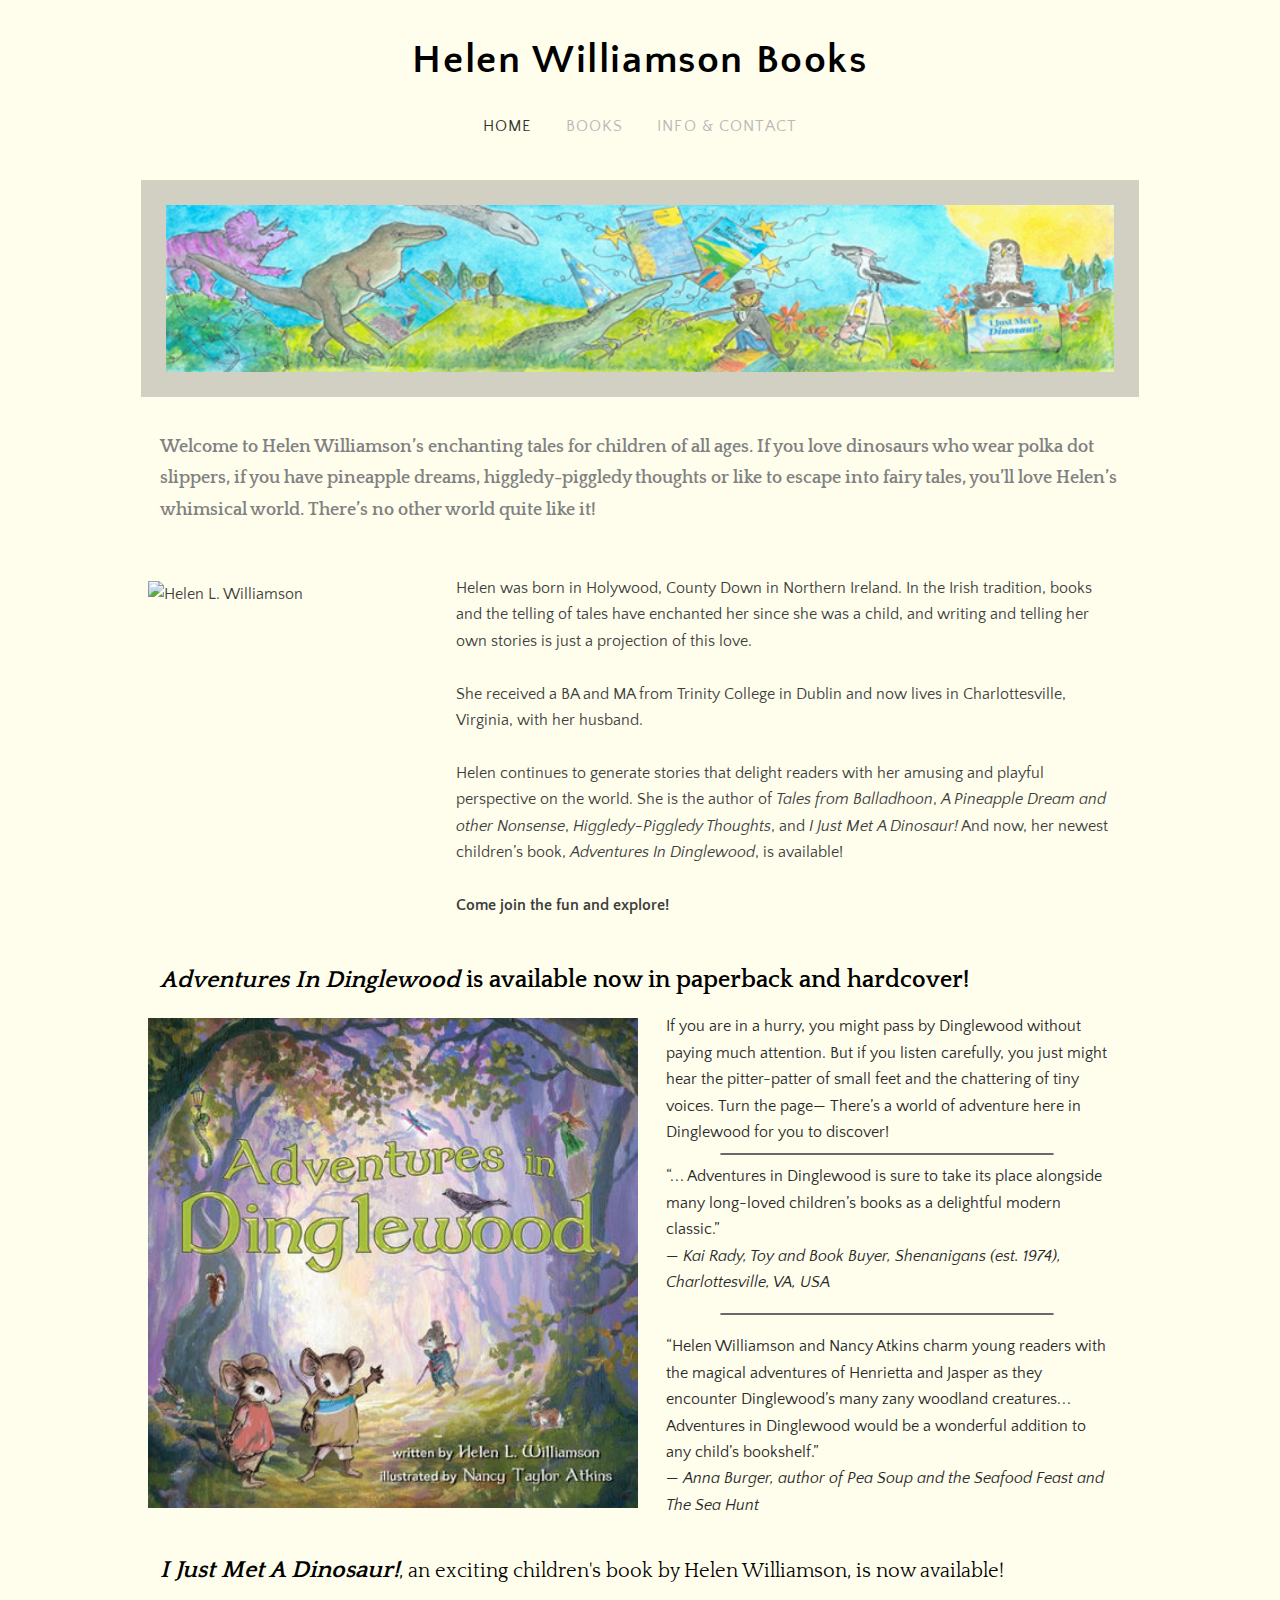
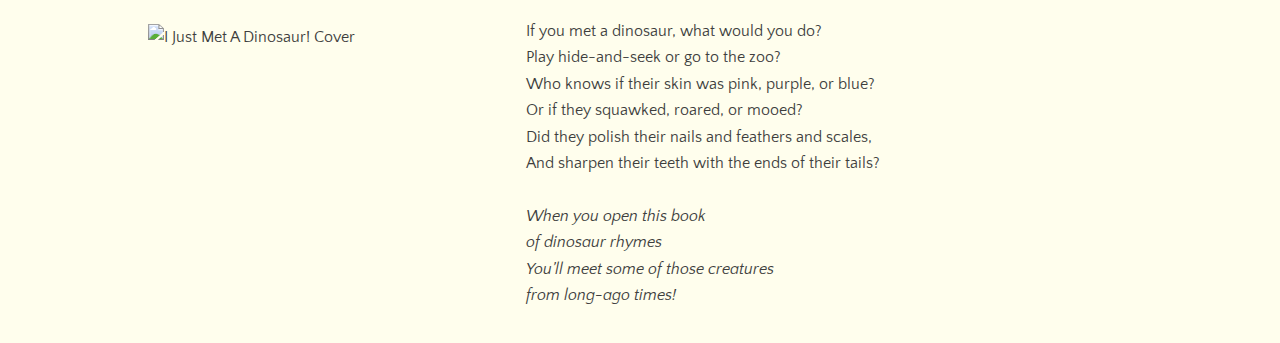
==== commit 1efc4a26: "added all books, formatting, simplification p1" ====
--- a/index.html
+++ b/index.html
@@ -43,10 +43,10 @@
           <tbody>
             <tr>
               <td style="width:20%;" valign="top">
-                <img src="./images/helen.jpeg" alt="Helen L. Williamson" style="width:300px;max-width:100%;float:left;padding-top:5px;padding-bottom:15px;"/>
+                <img src="./images/helen.jpeg" alt="Helen L. Williamson" style="width:280px;max-width:100%;float:left;padding-top:5px;padding-bottom:15px;"/>
               </td>
-              <td style="width:80%;padding:0 12px;">
-                <div style="text-align:left;">Helen was born in Holywood, County Down in Northern Ireland. In the Irish tradition, books and the telling of tales have enchanted her since she was a child, and writing and telling her own stories is just a projection of this love.<br> <br>She received a BA and MA from Trinity College in Dublin and now lives in Charlottesville, Virginia, with her husband.<br> <br>Helen continues to generate stories that delight readers with her amusing and playful perspective on the world. She is the author of <em>Tales from Balladhoon</em>, <em>A Pineapple Dream and other Nonsense</em>, <em>Higgledy-Piggledy Thoughts, </em>and <em>I Just Met A Dinosaur!</em> And now, her newest children’s book, <em>Adventures In Dinglewood</em>, is available for pre-order!<br> <br><strong>Come join the fun and explore!</strong><br><br></div>
+              <td style="width:80%;padding:0 25px;">
+                <div style="text-align:left;">Helen was born in Holywood, County Down in Northern Ireland. In the Irish tradition, books and the telling of tales have enchanted her since she was a child, and writing and telling her own stories is just a projection of this love.<br><br>She received a BA and MA from Trinity College in Dublin and now lives in Charlottesville, Virginia, with her husband.<br><br>Helen continues to generate stories that delight readers with her amusing and playful perspective on the world. She is the author of <em>Tales from Balladhoon</em>, <em>A Pineapple Dream and other Nonsense</em>, <em>Higgledy-Piggledy Thoughts</em>, and <em>I Just Met A Dinosaur!</em> And now, her newest children’s book, <em>Adventures In Dinglewood</em>, is available!<br><br><strong>Come join the fun and explore!</strong><br><br></div>
               </td>
             </tr>
           </tbody>
@@ -60,16 +60,14 @@
               <td style="width:50%;" valign="top">
                 <img src="./images/dinglewood.jpg" alt="Adventures In Dinglewood Cover" style="width:500px;max-width:100%;float:right;padding-top:5px;padding-bottom:10px;"/>
               </td>
-              <td style="width:50%;padding:0 25px;">
-                <div>
-                  <span style="color:rgb(70, 54, 83)">If you are in a hurry, you might pass by Dinglewood without paying much attention. But if you listen carefully, you just might hear the pitter-patter of small feet and the chattering of tiny voices. Turn the page— There’s a world of adventure here in Dinglewood for you to discover!</span>
+              <td style="width:50%;padding:0 25px;color:#2a2a2a;">
+                  If you are in a hurry, you might pass by Dinglewood without paying much attention. But if you listen carefully, you just might hear the pitter-patter of small feet and the chattering of tiny voices. Turn the page— There’s a world of adventure here in Dinglewood for you to discover!
                   <hr>
-                  <div style="color:#2a2a2a">“. . . Adventures in Dinglewood is sure to take its place alongside many long-loved children’s books as a delightful modern classic.”<br><em>— Kai Rady, Toy and Book Buyer, Shenanigans (est. 1974), Charlottesville, VA, USA</em><br></div>
+                  “. . . Adventures in Dinglewood is sure to take its place alongside many long-loved children’s books as a delightful modern classic.”<br><em>— Kai Rady, Toy and Book Buyer, Shenanigans (est. 1974), Charlottesville, VA, USA</em><br>
                   <div style="height:10px;overflow:hidden;width:100%;"></div>
                   <hr>
                   <div style="height:10px;overflow:hidden;width:100%;"></div>
-                  <font color="#2a2a2a">“Helen Williamson and Nancy Atkins charm young readers with the magical adventures of Henrietta and Jasper as they encounter Dinglewood’s many zany woodland creatures. . . Adventures in Dinglewood would be a wonderful addition to any child’s bookshelf.”</font><br><em><font color="#2a2a2a">— Anna Burger, author of Pea Soup and the Seafood Feast and The Sea Hunt</font></em>
-                </div>
+                  “Helen Williamson and Nancy Atkins charm young readers with the magical adventures of Henrietta and Jasper as they encounter Dinglewood’s many zany woodland creatures. . . Adventures in Dinglewood would be a wonderful addition to any child’s bookshelf.”<br><em>— Anna Burger, author of Pea Soup and the Seafood Feast and The Sea Hunt</em>
               </td>
             </tr>
           </tbody>
@@ -83,10 +81,10 @@
               <tbody>
                 <tr>
                   <td style="width:40%;" valign="top">
-                    <img src="./images/dinosaur.png" alt="I Just Met A Dinosaur Cover" style="width:350px;max-width:100%;float:right;padding-top:5px;padding-bottom:25px;"/>
+                    <img src="./images/dinosaur.png" alt="I Just Met A Dinosaur! Cover" style="width:350px;max-width:100%;float:right;padding-top:5px;padding-bottom:25px;"/>
                   </td>
                   <td style="width:60%;padding:0 15px 25px 25px;">
-                    <div style="text-align:left;">If you met a dinosaur, what would you do?<br>Play hide-and-seek or go to the zoo?<br>Who knows if their skin was pink, purple, or blue?<br>Or if they squawked, roared, or mooed?<br>Did they polish their nails and feathers and scales, <br>And sharpen their teeth with the ends of their tails?<br><br><em>When you open this book <br>of dinosaur rhymes<br>You’ll meet some of those creatures <br>from long-ago times!</em></div>
+                    If you met a dinosaur, what would you do?<br>Play hide-and-seek or go to the zoo?<br>Who knows if their skin was pink, purple, or blue?<br>Or if they squawked, roared, or mooed?<br>Did they polish their nails and feathers and scales,<br>And sharpen their teeth with the ends of their tails?<br><br><em>When you open this book<br>of dinosaur rhymes<br>You’ll meet some of those creatures<br>from long-ago times!</em>
                   </td>
                 </tr>
               </tbody>
--- a/styles.css
+++ b/styles.css
@@ -170,10 +170,154 @@
 }
 
 @media (max-width: 600px) {
-  tr, td {
+    tr,
+    td {
+        display: inline-block;
+        min-width: 90%;
+        margin: 0 auto !important;
+        padding: 3% !important;
+    }
+}
+
+input[type=button] {
+    appearance: none;
+    background-color: #FAFBFC;
+    border: 1px solid rgba(27, 31, 35, 0.15);
+    border-radius: 6px;
+    box-shadow: rgba(27, 31, 35, 0.04) 0 1px 0, rgba(255, 255, 255, 0.25) 0 1px 0 inset;
+    box-sizing: border-box;
+    color: #24292E;
+    cursor: pointer;
     display: inline-block;
-    min-width: 90%;
-    margin: 0 auto !important;
-    padding: 3% !important;
-}
+    font-family: -apple-system, system-ui, "Segoe UI", Helvetica, Arial, sans-serif, "Apple Color Emoji", "Segoe UI Emoji";
+    font-size: 14px;
+    font-weight: 500;
+    line-height: 20px;
+    list-style: none;
+    padding: 6px 16px;
+    position: relative;
+    transition: background-color 0.2s cubic-bezier(0.3, 0, 0.5, 1);
+    user-select: none;
+    -webkit-user-select: none;
+    touch-action: manipulation;
+    vertical-align: middle;
+    white-space: nowrap;
+    word-wrap: break-word;
+}
+
+button[type=button]:hover {
+    background-color: #F3F4F6;
+    text-decoration: none;
+    transition-duration: 0.1s;
+}
+
+button[type=button]:disabled {
+    background-color: #FAFBFC;
+    border-color: rgba(27, 31, 35, 0.15);
+    color: #959DA5;
+    cursor: default;
+}
+
+button[type=button]:active {
+    background-color: #EDEFF2;
+    box-shadow: rgba(225, 228, 232, 0.2) 0 1px 0 inset;
+    transition: none 0s;
+}
+
+button[type=button]:focus {
+    outline: 1px transparent;
+}
+
+textarea {
+    width: 400px;
+    min-width: 400px;
+    max-width: 600px;
+    height: 150px;
+    min-height: 150px;
+    max-height: 250px;
+    background-color: rgba(0, 0, 0, 0.07);
+    border-radius: 6px 6px 6px 6px;
+    border-style: none solid solid none;
+    border-width: medium 1px 1px medium;
+    box-shadow: 0 1px 2px rgba(0, 0, 0, 0.12) inset;
+    color: #555555;
+    font-family: "Quattrocento Sans", sans-serif;
+    font-size: 1em;
+    line-height: 1.4em;
+    padding: 5px 8px;
+    margin: 5px 0;
+    transition: background-color 0.2s ease 0s;
+}
+
+@media (max-width: 600px) {
+    textarea {
+        width: 250px;
+        min-width: 250px;
+        max-width: 250px;
+        height: 150px;
+        min-height: 150px;
+        max-height: 250px;
+        resize: vertical;
+    }
+}
+
+textarea:focus {
+    background-color: #FFFFFF;
+    outline-width: 0;
+}
+
+input[type=text] {
+    width: 225px;
+    background-color: rgba(0, 0, 0, 0.07);
+    border-radius: 6px 6px 6px 6px;
+    border-style: none solid solid none;
+    border-width: medium 1px 1px medium;
+    box-shadow: 0 1px 2px rgba(0, 0, 0, 0.12) inset;
+    color: #555555;
+    font-family: "Quattrocento Sans", sans-serif;
+    font-size: 1em;
+    line-height: 1.4em;
+    padding: 5px 8px;
+    margin: 5px 0;
+    transition: background-color 0.2s ease 0s;
+}
+
+input[type=text]:focus {
+    background-color: #FFFFFF;
+    outline-width: 0;
+}
+
+@media (max-width: 600px) {
+    #recaptcha {
+        transform: scale(0.8);
+        -webkit-transform: scale(0.8);
+        transform-origin: 0 0;
+        -webkit-transform-origin: 0 0;
+        ">
+
+    }
+}
+
+.mobilehidden {
+    display: unset;
+}
+
+.mobileonly {
+    display: none;
+}
+
+@media only screen and (max-width: 600px) {
+    .mobilehidden {
+        display: none;
+    }
+    .mobileonly {
+        display: unset;
+    }
+}
+
+@media only screen and (max-width: 600px) {
+    .fillercol {
+        width: 0 !important;
+        padding: 0 !important;
+    }
 }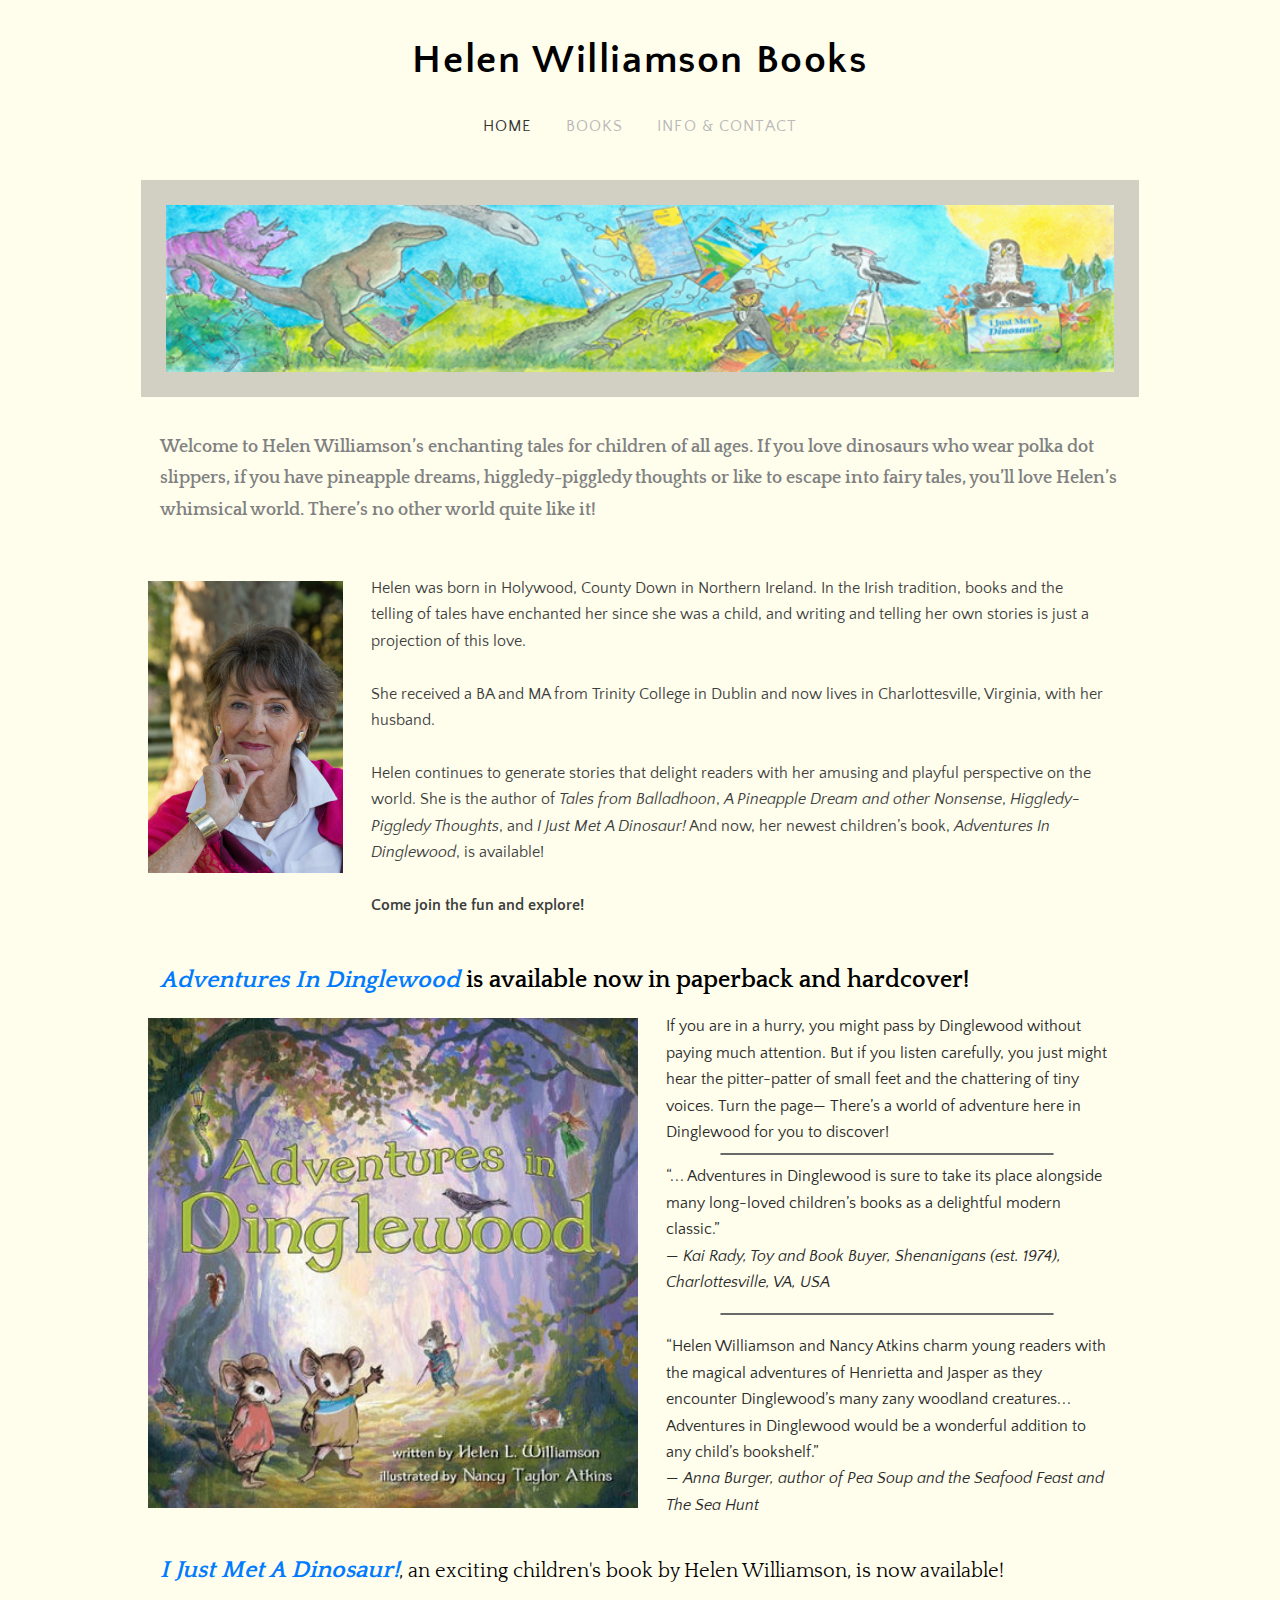
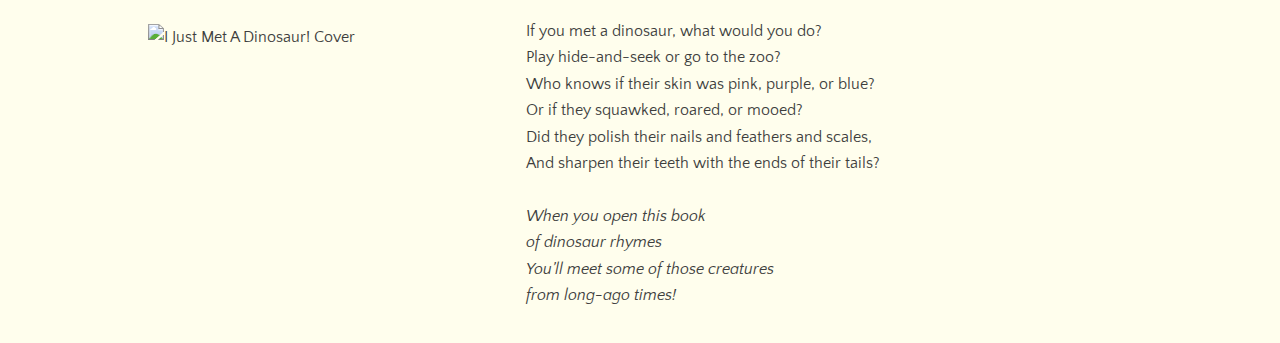
==== commit cbf1208e: "added linking to specific books" ====
--- a/index.html
+++ b/index.html
@@ -52,7 +52,7 @@
           </tbody>
         </table>
       </div>
-      <h2><em>Adventures In Dinglewood</em> <strong>is available now in paperback and hardcover!</strong></h2>
+      <h2><a href="./books#adventures-in-dinglewood" class="link"><em>Adventures In Dinglewood</em></a> <strong>is available now in paperback and hardcover!</strong></h2>
       <div style="margin:0 -15px;">
         <table>
           <tbody>
@@ -73,7 +73,7 @@
           </tbody>
         </table>
       </div>
-      <h2 style="text-align:left;padding:15px 0;"><em>I Just Met A Dinosaur!</em><span style="font-weight:normal;font-size:20px;">, an exciting children's book by Helen Williamson, is now available!</span></h2>
+      <h2 style="text-align:left;padding:15px 0;"><a href="./books#i-just-met-a-dinosaur" class="link"><em>I Just Met A Dinosaur!</em></a><span style="font-weight:normal;font-size:20px;">, an exciting children's book by Helen Williamson, is now available!</span></h2>
       <div>
         <div>
           <div style="margin:0 -15px;">
--- a/styles.css
+++ b/styles.css
@@ -19,8 +19,12 @@
 }
 
 a {
+    color: inherit;
+    text-decoration: none;
+}
+
+a:not(.nolinkstyle) {
     color: #b9b9b9;
-    text-decoration: none;
     -webkit-transition: color 300ms ease;
     -moz-transition: color 300ms ease;
     -ms-transition: color 300ms ease;
@@ -28,18 +32,18 @@
     transition: color 300ms ease;
 }
 
-.link {
+a:hover:not(.nolinkstyle) {
+    color: #333333;
+}
+
+.link:not(.nolinkstyle) {
     text-decoration: none;
     color: #007bff;
 }
 
-.link:hover {
+.link:hover:not(.nolinkstyle) {
     text-decoration: none;
     color: #0957b3;
-}
-
-a:hover {
-    color: #333333;
 }
 
 h2 {
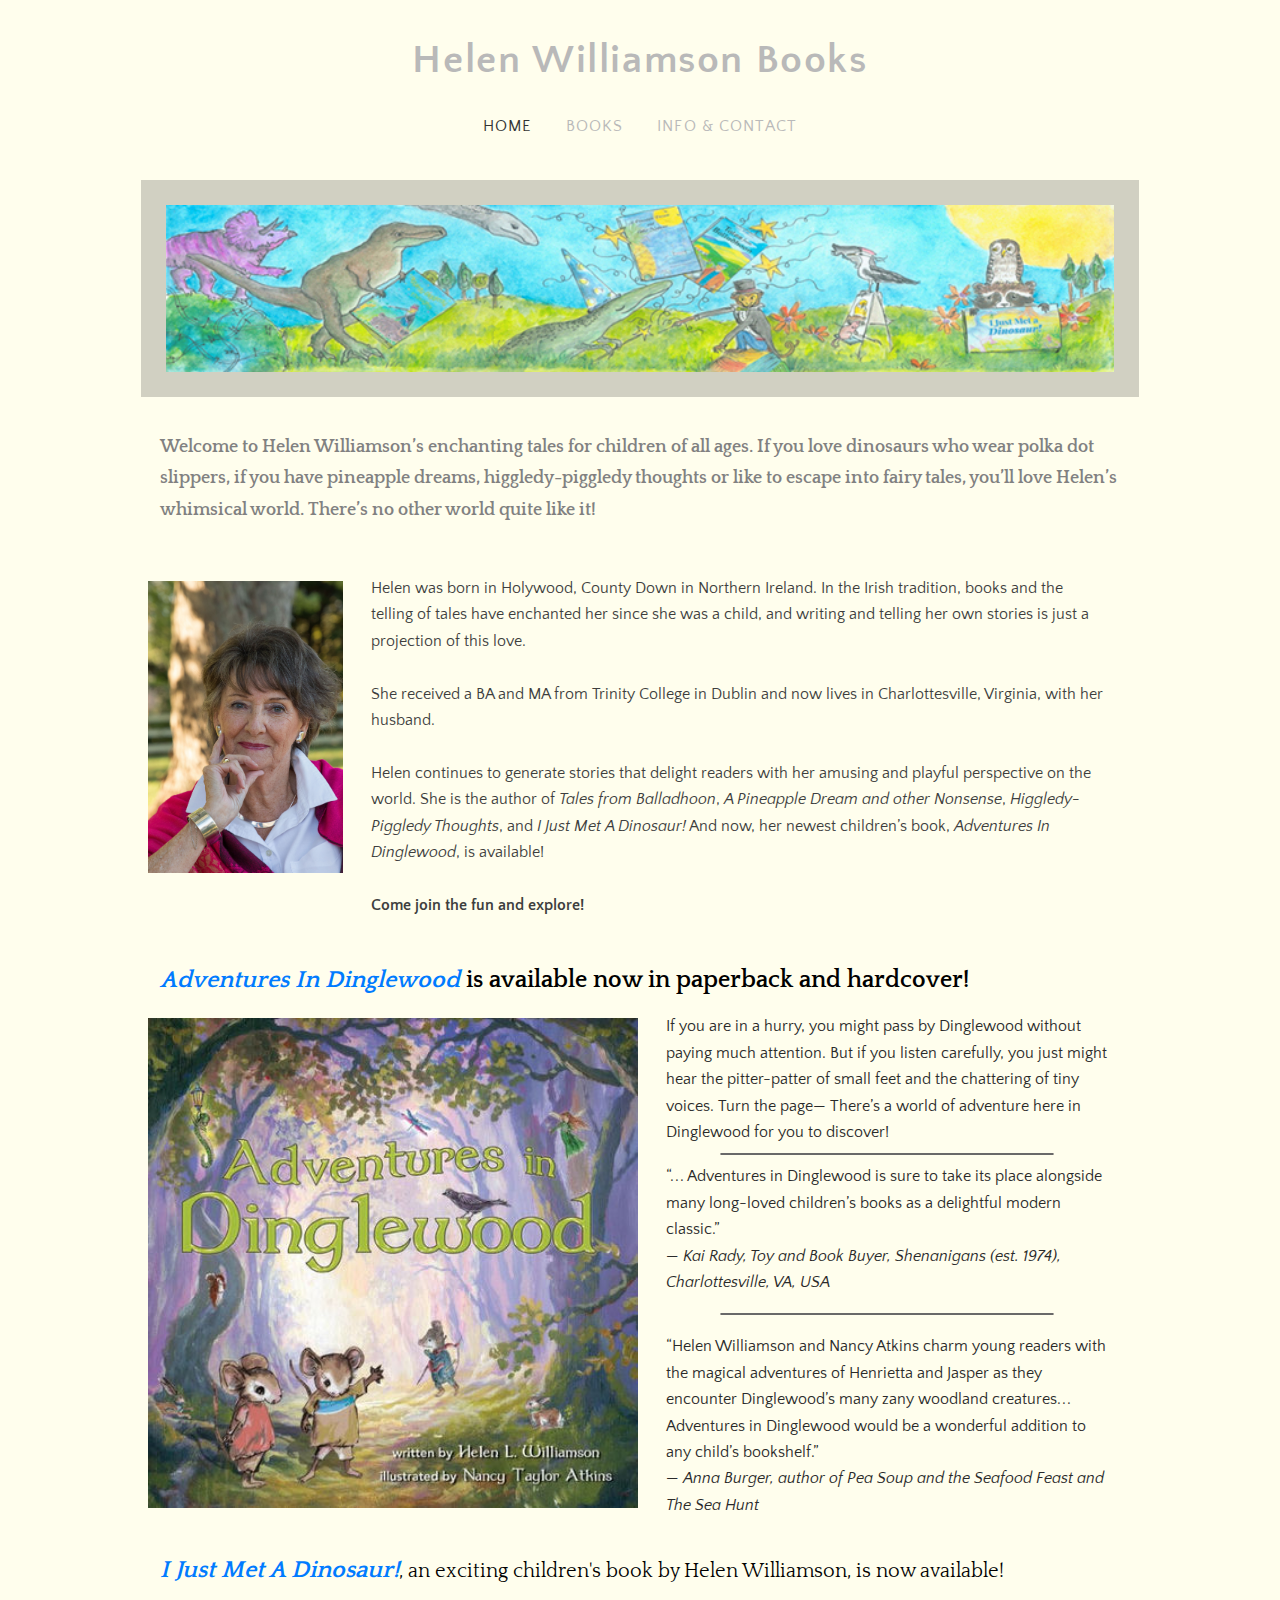
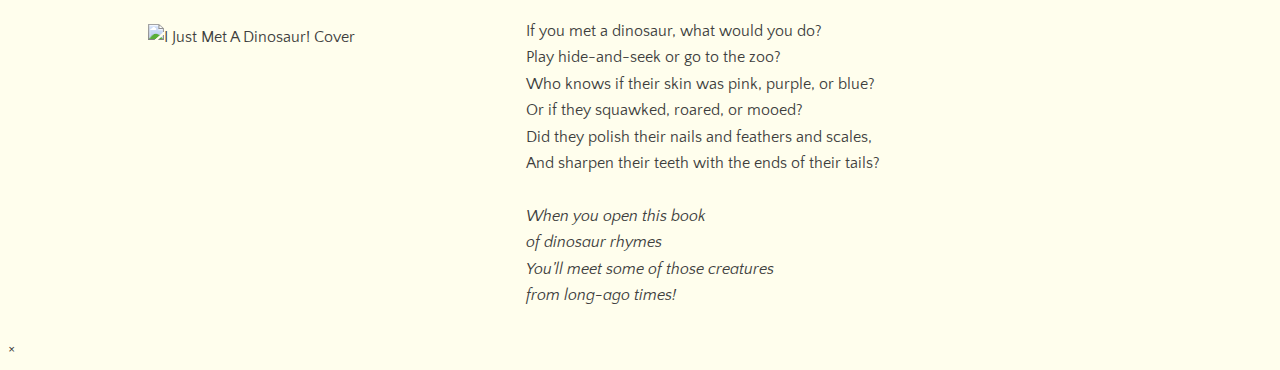
==== commit 64be921c: "better page titles, direct favicon etc. links, separated styles and scripts" ====
--- a/index.html
+++ b/index.html
@@ -1,97 +1,121 @@
 <!DOCTYPE html>
 <html lang="en">
-  <head>
-    <meta charset="UTF-8">
-    <meta name="viewport" content="width=device-width, initial-scale=1.0">
-    <meta name="description" content="Some useful tools for general purposes!">
-    <meta property="og:type" content="website">
-    <meta property="og:url" content="https://helen-williamson-books.github.io">
-    <meta property="og:site_name" content="Helen Williamson Books">
-    <meta property="og:title" content="Helen Williamson Books">
-    <meta property="og:description" content="Helen was born in Holywood, County Down in Northern Ireland. In the Irish tradition, books and the telling of tales have enchanted her since she was a child, and writing and telling her own stories...">
-    <meta property="og:image" content="https://helen-williamson-books.github.io/images/helen.jpeg">
-    <title>Helen Williamson Books</title>
-    <link rel="favicon" href="favicon.ico">
-    <link rel="stylesheet" href="./styles.css">
-  </head>
-  <body>
-    <div class="header"><a href="https://helen-williamson-books.github.io"><span class="logo">Helen Williamson Books</span></a></div>
-    <div class="nav">
-      <ul>
-        <li id="active" class="menu-item-wrap">
-          <a href="./" class="menu-item">
-          Home
-          </a>
-        </li>
-        <li class="menu-item-wrap">
-          <a href="./books" class="menu-item">
-          Books
-          </a>
-        </li>
-        <li class="menu-item-wrap">
-          <a href="./contact" class="menu-item">
-          Info & Contact
-          </a>
-        </li>
-      </ul>
-    </div>
-    <img src="./images/header.jpg" class="header-image">
-    <div class="container">
-      <h2 style="text-align:left;color:#818181;font-size:18px;line-height:175%;padding-top:10px;">Welcome to Helen Williamson’s enchanting tales for children of all ages. If you love dinosaurs who wear polka dot slippers, if you have pineapple dreams, higgledy-piggledy thoughts or like to escape into fairy tales, you’ll love Helen’s whimsical world. There’s no other world quite like it!<br><br></h2>
-      <div style="margin:0 -15px;">
-        <table>
-          <tbody>
-            <tr>
-              <td style="width:20%;" valign="top">
-                <img src="./images/helen.jpeg" alt="Helen L. Williamson" style="width:280px;max-width:100%;float:left;padding-top:5px;padding-bottom:15px;"/>
-              </td>
-              <td style="width:80%;padding:0 25px;">
-                <div style="text-align:left;">Helen was born in Holywood, County Down in Northern Ireland. In the Irish tradition, books and the telling of tales have enchanted her since she was a child, and writing and telling her own stories is just a projection of this love.<br><br>She received a BA and MA from Trinity College in Dublin and now lives in Charlottesville, Virginia, with her husband.<br><br>Helen continues to generate stories that delight readers with her amusing and playful perspective on the world. She is the author of <em>Tales from Balladhoon</em>, <em>A Pineapple Dream and other Nonsense</em>, <em>Higgledy-Piggledy Thoughts</em>, and <em>I Just Met A Dinosaur!</em> And now, her newest children’s book, <em>Adventures In Dinglewood</em>, is available!<br><br><strong>Come join the fun and explore!</strong><br><br></div>
-              </td>
-            </tr>
-          </tbody>
-        </table>
-      </div>
-      <h2><a href="./books#adventures-in-dinglewood" class="link"><em>Adventures In Dinglewood</em></a> <strong>is available now in paperback and hardcover!</strong></h2>
-      <div style="margin:0 -15px;">
-        <table>
-          <tbody>
-            <tr>
-              <td style="width:50%;" valign="top">
-                <img src="./images/dinglewood.jpg" alt="Adventures In Dinglewood Cover" style="width:500px;max-width:100%;float:right;padding-top:5px;padding-bottom:10px;"/>
-              </td>
-              <td style="width:50%;padding:0 25px;color:#2a2a2a;">
-                  If you are in a hurry, you might pass by Dinglewood without paying much attention. But if you listen carefully, you just might hear the pitter-patter of small feet and the chattering of tiny voices. Turn the page— There’s a world of adventure here in Dinglewood for you to discover!
-                  <hr>
-                  “. . . Adventures in Dinglewood is sure to take its place alongside many long-loved children’s books as a delightful modern classic.”<br><em>— Kai Rady, Toy and Book Buyer, Shenanigans (est. 1974), Charlottesville, VA, USA</em><br>
-                  <div style="height:10px;overflow:hidden;width:100%;"></div>
-                  <hr>
-                  <div style="height:10px;overflow:hidden;width:100%;"></div>
-                  “Helen Williamson and Nancy Atkins charm young readers with the magical adventures of Henrietta and Jasper as they encounter Dinglewood’s many zany woodland creatures. . . Adventures in Dinglewood would be a wonderful addition to any child’s bookshelf.”<br><em>— Anna Burger, author of Pea Soup and the Seafood Feast and The Sea Hunt</em>
-              </td>
-            </tr>
-          </tbody>
-        </table>
-      </div>
-      <h2 style="text-align:left;padding:15px 0;"><a href="./books#i-just-met-a-dinosaur" class="link"><em>I Just Met A Dinosaur!</em></a><span style="font-weight:normal;font-size:20px;">, an exciting children's book by Helen Williamson, is now available!</span></h2>
-      <div>
-        <div>
-          <div style="margin:0 -15px;">
-            <table>
-              <tbody>
-                <tr>
-                  <td style="width:40%;" valign="top">
-                    <img src="./images/dinosaur.png" alt="I Just Met A Dinosaur! Cover" style="width:350px;max-width:100%;float:right;padding-top:5px;padding-bottom:25px;"/>
-                  </td>
-                  <td style="width:60%;padding:0 15px 25px 25px;">
-                    If you met a dinosaur, what would you do?<br>Play hide-and-seek or go to the zoo?<br>Who knows if their skin was pink, purple, or blue?<br>Or if they squawked, roared, or mooed?<br>Did they polish their nails and feathers and scales,<br>And sharpen their teeth with the ends of their tails?<br><br><em>When you open this book<br>of dinosaur rhymes<br>You’ll meet some of those creatures<br>from long-ago times!</em>
-                  </td>
-                </tr>
-              </tbody>
-            </table>
-          </div>
+    <head>
+        <meta charset="UTF-8">
+        <meta name="viewport" content="width=device-width, initial-scale=1.0">
+        <meta name="description" content="Welcome to Helen Williamson’s enchanting tales for children of all ages. If you love dinosaurs who wear polka dot slippers, if you have pineapple dreams, higgledy-piggledy thoughts or like to escape into fairy tales, you’ll love Helen’s whimsical world. There’s no other world quite like it!">
+        <meta property="og:type" content="website">
+        <meta property="og:url" content="https://helenwilliamsonbooks.com">
+        <meta property="og:site_name" content="Helen Williamson Books">
+        <meta property="og:title" content="Helen Williamson Books">
+        <title>Helen Williamson Books</title>
+        <meta property="og:description" content="Welcome to Helen Williamson’s enchanting tales for children of all ages. If you love dinosaurs who wear polka dot slippers, if you have pineapple dreams, higgledy-piggledy thoughts or like to escape into fairy tales, you’ll love Helen’s whimsical world. There’s no other world quite like it!">
+        <meta name="keywords" content="">
+        <meta property="og:image" content="https://helenwilliamsonbooks.com/images/helen.jpeg">
+        <meta property="og:image:alt" content="Helen L. Williamson">
+        <meta name="twitter:card" content="summary">
+        <meta name="twitter:title" content="Helen Williamson Books">
+        <meta name="twitter:description" content="Welcome to Helen Williamson’s enchanting tales for children of all ages. If you love dinosaurs who wear polka dot slippers, if you have pineapple dreams, higgledy-piggledy thoughts or like to escape into fairy tales, you’ll love Helen’s whimsical world. There’s no other world quite like it!">
+        <meta name="twitter:url" content="https://helenwilliamsonbooks.com">
+        <meta name="twitter:image" content="https://helenwilliamsonbooks.com/images/helen.jpeg">
+        <meta name="twitter:image:alt" content="Helen Williamson Books">
+        <link rel="apple-touch-icon" sizes="180x180" href="./apple-touch-icon.png">
+        <link rel="icon" type="image/png" sizes="32x32" href="./favicon-32x32.png">
+        <link rel="icon" type="image/png" sizes="16x16" href="./favicon-16x16.png">
+        <link rel="manifest" href="./site.webmanifest">
+        <link rel="mask-icon" href="./safari-pinned-tab.svg" color="#00aba9">
+        <meta name="msapplication-TileColor" content="#00aba9">
+        <meta name="theme-color" content="#ffffff">
+
+        <!-- Styles -->
+        <link rel="stylesheet" href="./styles.css">
+
+        <!-- Scripts -->
+        <script src="./image-popup.js" defer></script>
+    </head>
+    <body>
+        <div class="header"><span class="logo"><a href="https://helenwilliamsonbooks.com">Helen Williamson Books</a></span></div>
+        <div class="nav">
+            <ul>
+                <li id="active" class="menu-item-wrap">
+                    <a href="./" class="menu-item">
+                    Home
+                    </a>
+                </li>
+                <li class="menu-item-wrap">
+                    <a href="./books" class="menu-item">
+                    Books
+                    </a>
+                </li>
+                <li class="menu-item-wrap">
+                    <a href="./contact" class="menu-item">
+                    Info & Contact
+                    </a>
+                </li>
+            </ul>
         </div>
-      </div>
-    </div>
-  </body>
+        <img src="./images/header.jpg" class="header-image">
+        <div class="container">
+            <h2 style="text-align:left;color:#818181;font-size:18px;line-height:175%;padding-top:10px;">Welcome to Helen Williamson’s enchanting tales for children of all ages. If you love dinosaurs who wear polka dot slippers, if you have pineapple dreams, higgledy-piggledy thoughts or like to escape into fairy tales, you’ll love Helen’s whimsical world. There’s no other world quite like it!<br><br></h2>
+            <div style="margin:0 -15px;">
+                <table>
+                    <tbody>
+                        <tr>
+                            <td style="width:20%;" valign="top">
+                                <img src="./images/helen.jpeg" alt="Helen L. Williamson" style="width:280px;max-width:100%;float:left;padding-top:5px;padding-bottom:15px;"/>
+                            </td>
+                            <td style="width:80%;padding:0 25px;">
+                                <div style="text-align:left;">Helen was born in Holywood, County Down in Northern Ireland. In the Irish tradition, books and the telling of tales have enchanted her since she was a child, and writing and telling her own stories is just a projection of this love.<br><br>She received a BA and MA from Trinity College in Dublin and now lives in Charlottesville, Virginia, with her husband.<br><br>Helen continues to generate stories that delight readers with her amusing and playful perspective on the world. She is the author of <em>Tales from Balladhoon</em>, <em>A Pineapple Dream and other Nonsense</em>, <em>Higgledy-Piggledy Thoughts</em>, and <em>I Just Met A Dinosaur!</em> And now, her newest children’s book, <em>Adventures In Dinglewood</em>, is available!<br><br><strong>Come join the fun and explore!</strong><br><br></div>
+                            </td>
+                        </tr>
+                    </tbody>
+                </table>
+            </div>
+            <h2><a href="./books#adventures-in-dinglewood" class="link"><em>Adventures In Dinglewood</em></a> <strong>is available now in paperback and hardcover!</strong></h2>
+            <div style="margin:0 -15px;">
+                <table>
+                    <tbody>
+                        <tr>
+                            <td style="width:50%;" valign="top">
+                                <img class="popupimage" src="./images/dinglewood.jpg" alt="Adventures In Dinglewood Cover" style="width:500px;max-width:100%;float:right;padding-top:5px;padding-bottom:10px;"/>
+                            </td>
+                            <td style="width:50%;padding:0 25px;color:#2a2a2a;">
+                                If you are in a hurry, you might pass by Dinglewood without paying much attention. But if you listen carefully, you just might hear the pitter-patter of small feet and the chattering of tiny voices. Turn the page— There’s a world of adventure here in Dinglewood for you to discover!
+                                <hr>
+                                “. . . Adventures in Dinglewood is sure to take its place alongside many long-loved children’s books as a delightful modern classic.”<br><em>— Kai Rady, Toy and Book Buyer, Shenanigans (est. 1974), Charlottesville, VA, USA</em><br>
+                                <div style="height:10px;overflow:hidden;width:100%;"></div>
+                                <hr>
+                                <div style="height:10px;overflow:hidden;width:100%;"></div>
+                                “Helen Williamson and Nancy Atkins charm young readers with the magical adventures of Henrietta and Jasper as they encounter Dinglewood’s many zany woodland creatures. . . Adventures in Dinglewood would be a wonderful addition to any child’s bookshelf.”<br><em>— Anna Burger, author of Pea Soup and the Seafood Feast and The Sea Hunt</em>
+                            </td>
+                        </tr>
+                    </tbody>
+                </table>
+            </div>
+            <h2 style="text-align:left;padding:15px 0;"><a href="./books#i-just-met-a-dinosaur" class="link"><em>I Just Met A Dinosaur!</em></a><span style="font-weight:normal;font-size:20px;">, an exciting children's book by Helen Williamson, is now available!</span></h2>
+            <div>
+                <div>
+                    <div style="margin:0 -15px;">
+                        <table>
+                            <tbody>
+                                <tr>
+                                    <td style="width:40%;" valign="top">
+                                        <img class="popupimage" src="./images/dinosaur.png" alt="I Just Met A Dinosaur! Cover" style="width:350px;max-width:100%;float:right;padding-top:5px;padding-bottom:25px;"/>
+                                    </td>
+                                    <td style="width:60%;padding:0 15px 25px 25px;">
+                                        If you met a dinosaur, what would you do?<br>Play hide-and-seek or go to the zoo?<br>Who knows if their skin was pink, purple, or blue?<br>Or if they squawked, roared, or mooed?<br>Did they polish their nails and feathers and scales,<br>And sharpen their teeth with the ends of their tails?<br><br><em>When you open this book<br>of dinosaur rhymes<br>You’ll meet some of those creatures<br>from long-ago times!</em>
+                                    </td>
+                                </tr>
+                            </tbody>
+                        </table>
+                    </div>
+                </div>
+            </div>
+        </div>
+        <div id="modal">
+            <span class="close">&times;</span>
+            <img class="modal-content" id="enlarged-image">
+            <div id="caption"></div>
+        </div>
+    </body>
 </html>